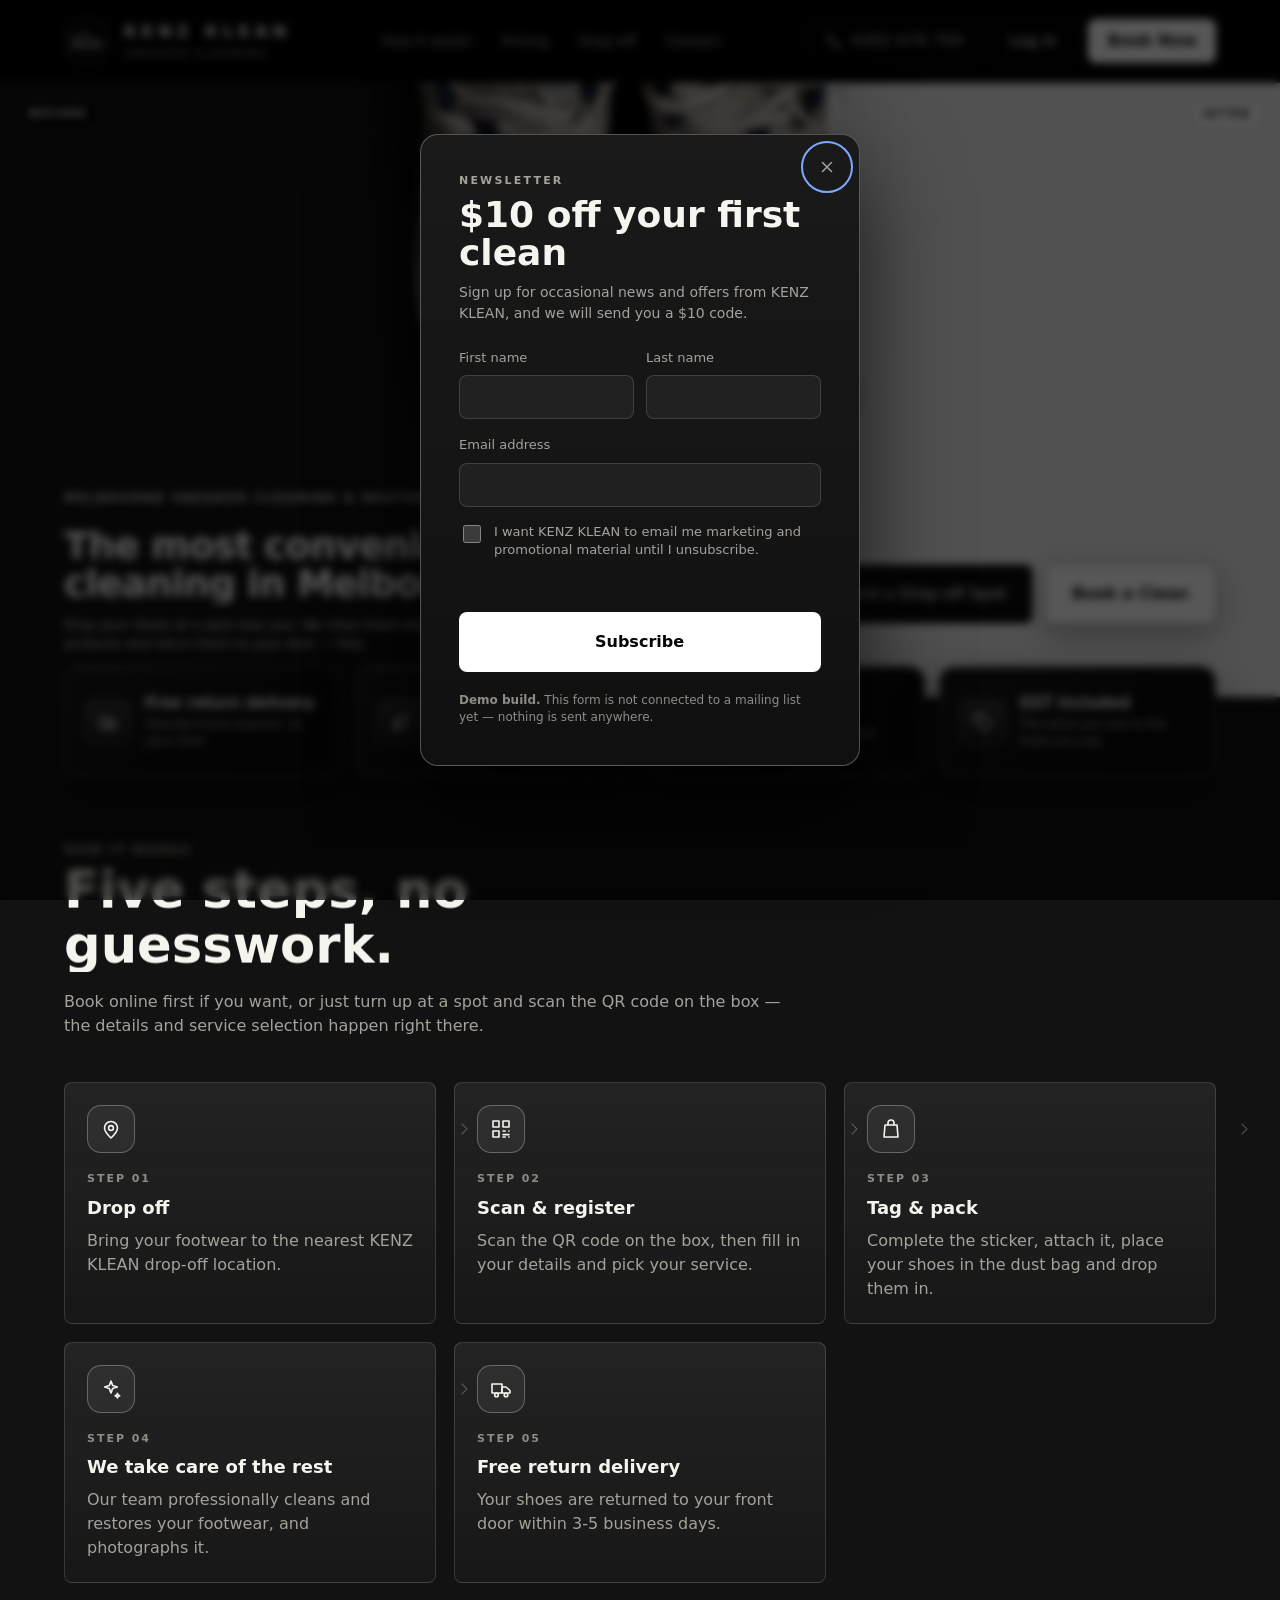
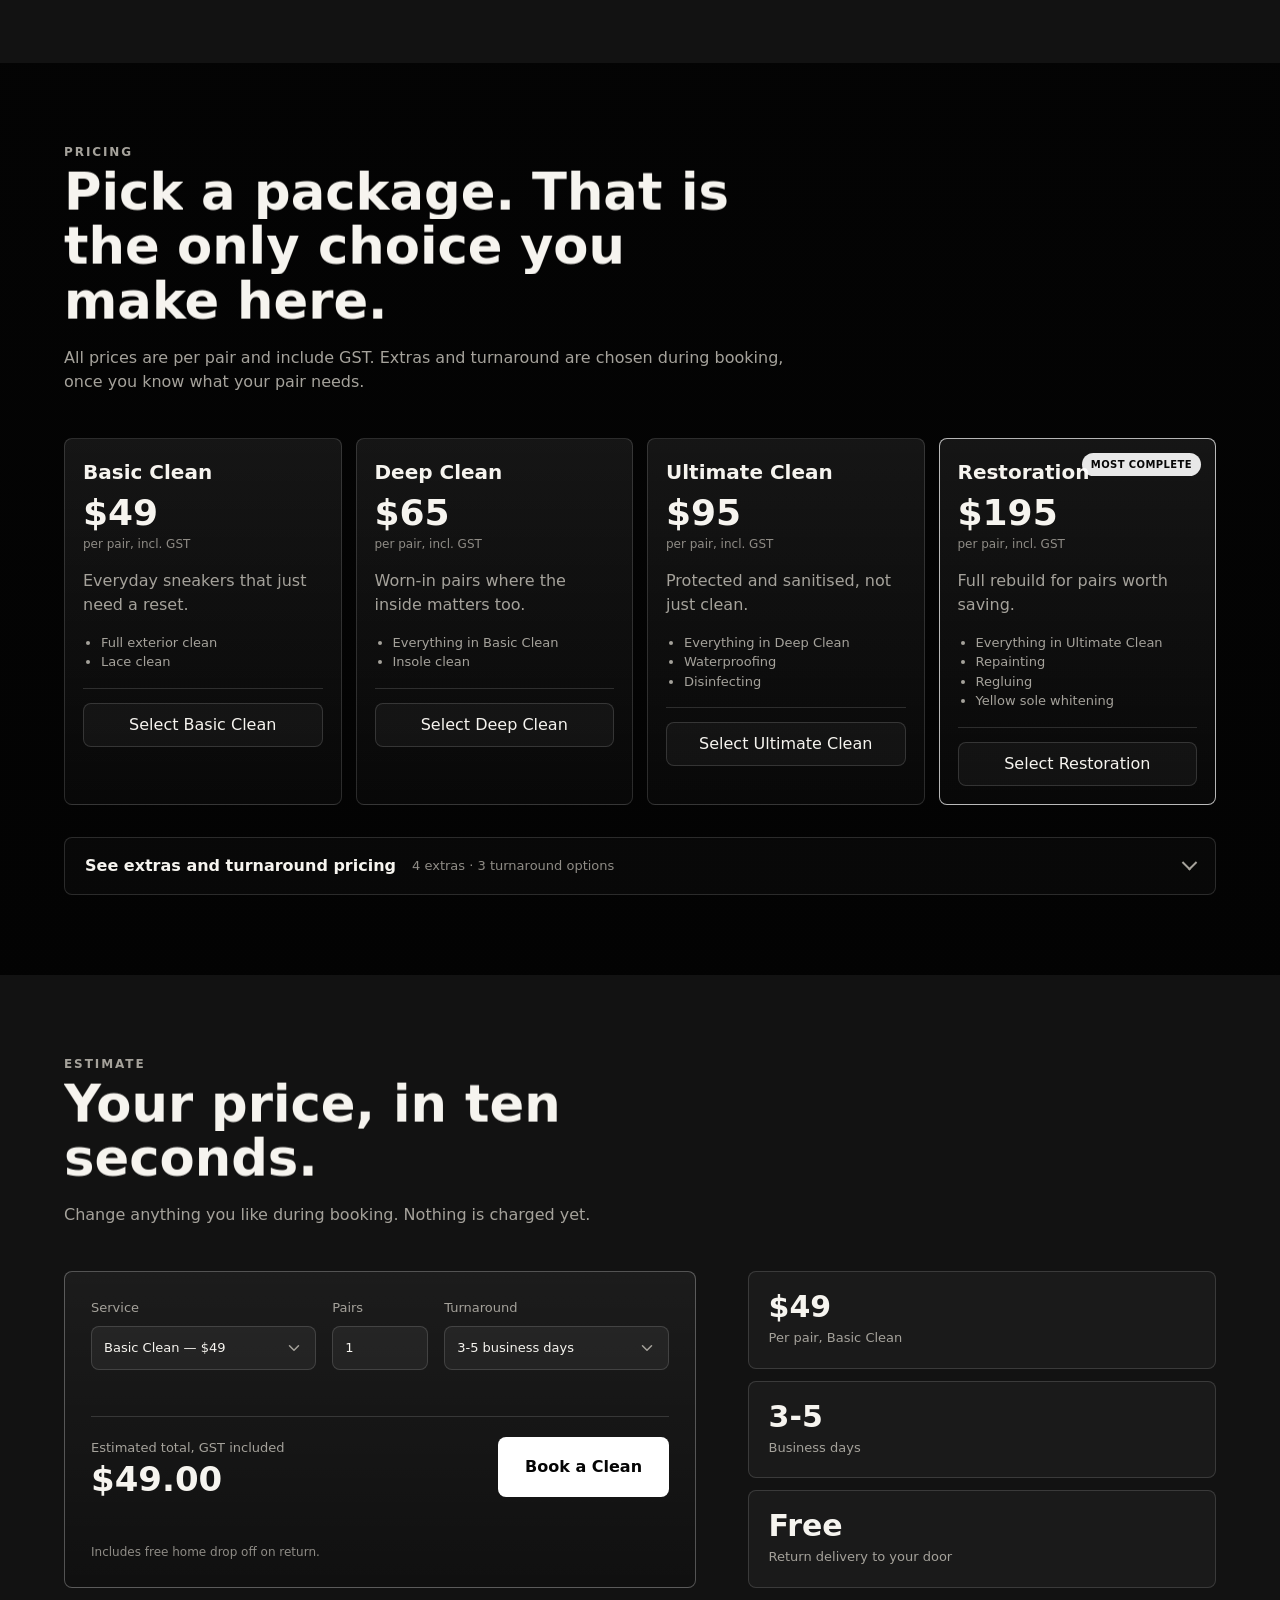
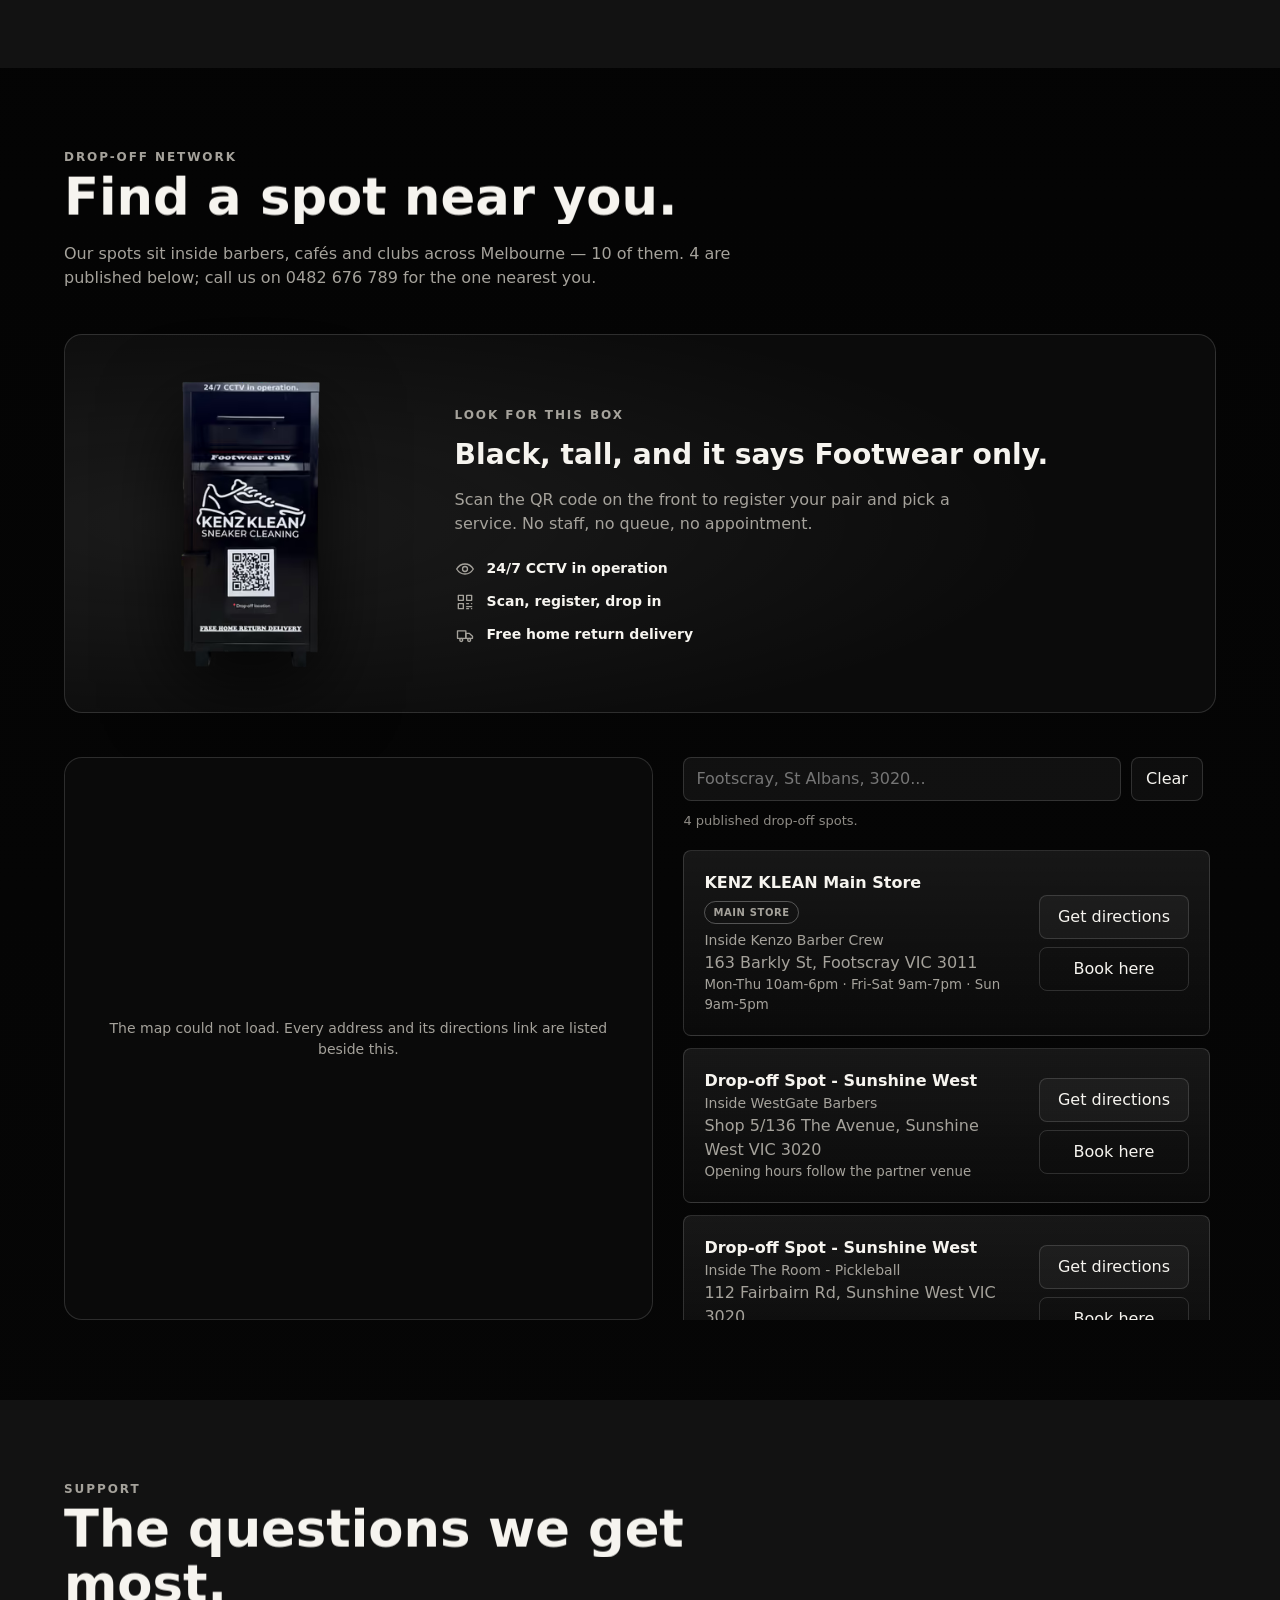
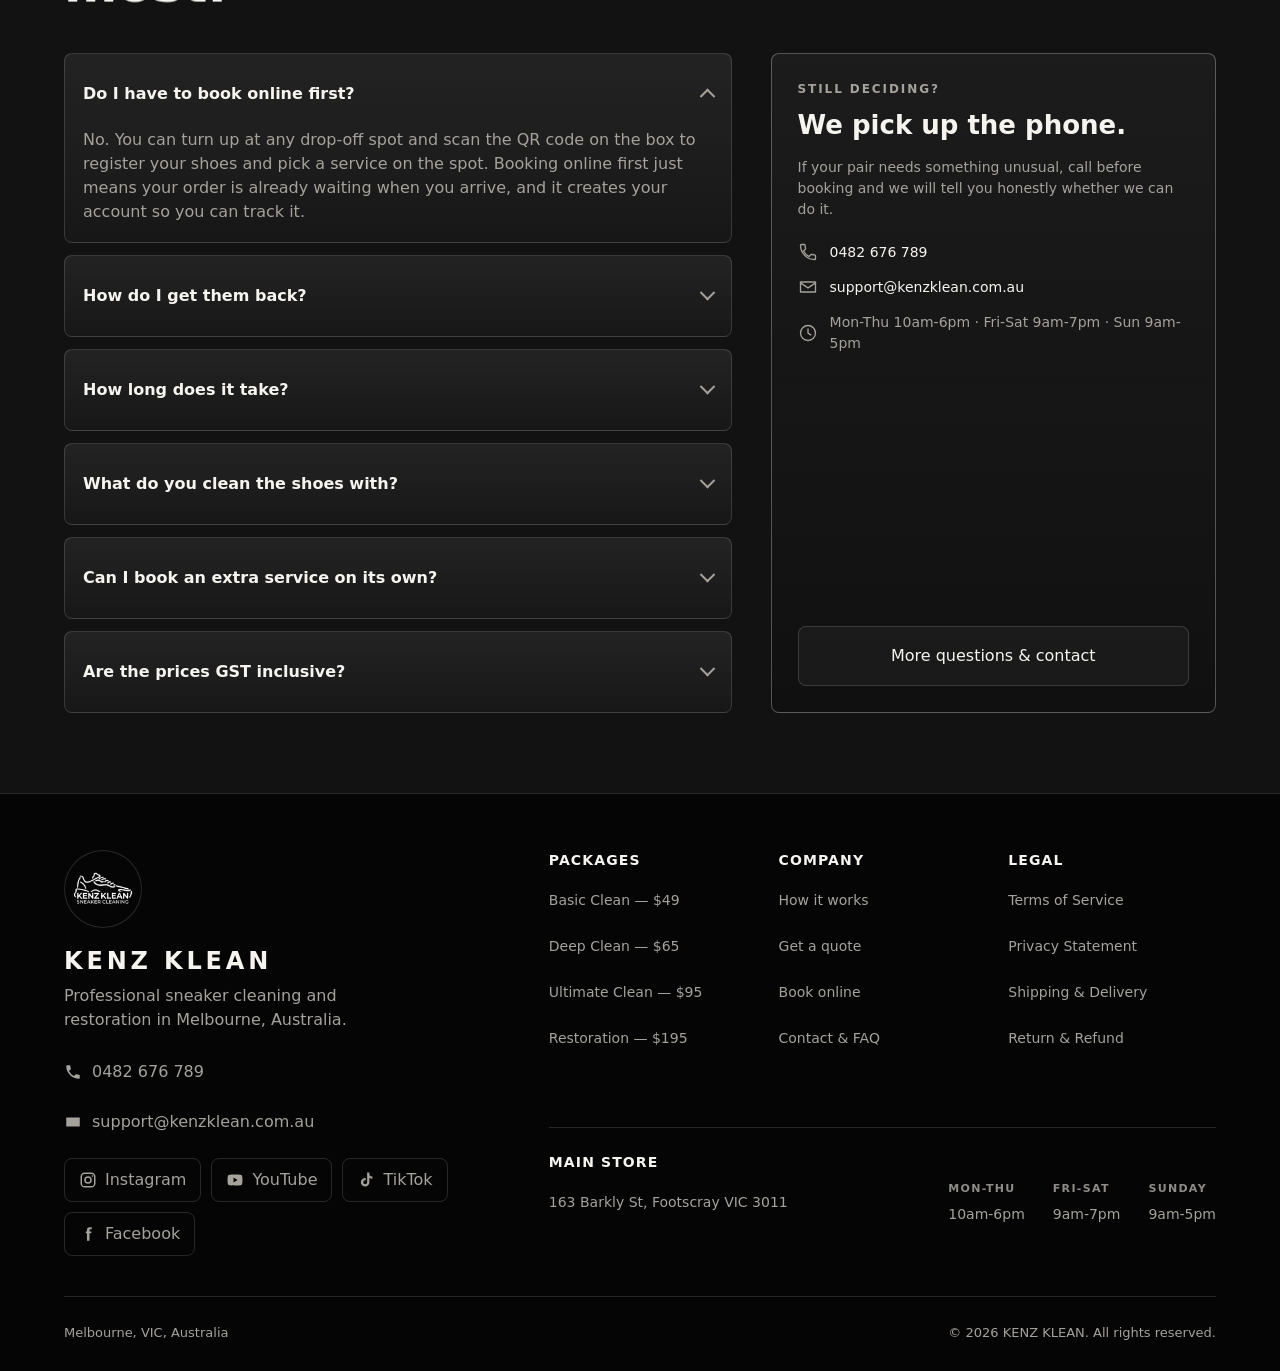
==== index.html @ d3c40bb7 "KENZ KLEAN static site Marketing and booking front end for a Melbourne sneaker cleaning business. No" ====
<!doctype html>
<html lang="en">
  <head>
    <meta charset="UTF-8" />
    <meta name="viewport" content="width=device-width, initial-scale=1.0, viewport-fit=cover" />
    <meta
      name="description"
      content="KENZ KLEAN is a professional sneaker cleaning and restoration service in Melbourne. Drop your shoes at one of our drop-off spots and we return them to your door for free."
    />
    <title>KENZ KLEAN | The Most Convenient Sneaker Cleaning in Melbourne</title>
    <!--
      Both halves of the banner are LCP candidates and must arrive together, or the divider
      would sweep across a blank. Preload repeats the srcset, not a single href: a plain
      href would preload one width while <picture> then picks another, downloading both.
    -->
    <link
      rel="preload"
      as="image"
      type="image/avif"
      imagesrcset="img/before-760.avif 760w, img/before-1100.avif 1100w, img/before-1440.avif 1440w"
      imagesizes="100vw"
      fetchpriority="high"
    />
    <link
      rel="preload"
      as="image"
      type="image/avif"
      imagesrcset="img/after-760.avif 760w, img/after-1100.avif 1100w, img/after-1440.avif 1440w"
      imagesizes="100vw"
      fetchpriority="high"
    />
    <link rel="stylesheet" href="styles.css" />
  </head>
  <body>
    <a class="skip-link" href="#main">Skip to content</a>

    <header class="site-header">
      <a class="brand" href="#main" aria-label="KENZ KLEAN home">
        <span class="brand-logo-wrap">
          <img class="brand-logo" src="img/logo-96.png" alt="" width="34" height="34" />
        </span>
        <span>
          <strong>KENZ KLEAN</strong>
          <small>Sneaker Cleaning</small>
        </span>
      </a>

      <nav class="desktop-nav" aria-label="Primary">
        <a href="#process">How it works</a>
        <a href="#services">Pricing</a>
        <a href="#spots">Drop-off</a>
        <a href="contact.html">Contact</a>
      </nav>

      <div class="header-actions">
        <a class="ghost-button icon-button" href="tel:+61482676789" aria-label="Call KENZ KLEAN on 0482 676 789">
          <svg viewBox="0 0 24 24" aria-hidden="true" focusable="false">
            <path d="M6.6 10.8a15.1 15.1 0 0 0 6.6 6.6l2.2-2.2a1 1 0 0 1 1-.24 11.4 11.4 0 0 0 3.6.58 1 1 0 0 1 1 1V20a1 1 0 0 1-1 1A17 17 0 0 1 3 4a1 1 0 0 1 1-1h3.5a1 1 0 0 1 1 1 11.4 11.4 0 0 0 .58 3.6 1 1 0 0 1-.25 1Z" />
          </svg>
          <span class="phone-label">0482 676 789</span>
        </a>
        <span data-account-slot></span>
        <a class="primary-button" href="booking.html">Book Now</a>
      </div>
    </header>

    <main id="main">
      <!--
        The banner is the before/after itself. Both photographs are the same pair on the same
        marks — one on a black sweep, one on white — so the divider reads as dirt coming off.
        Nothing inside the drag surface is clickable except the handle: the booking form lives
        in the bar underneath, where a pointerdown can never be mistaken for a drag.

        `--pos` is written to this section, not to the <figure>, because the headline is a
        sibling of the banner rather than a child. It has to be: on a phone it drops below the
        photograph, and a child of the figure could not.
      -->
      <section class="hero-section" aria-labelledby="hero-title" data-compare-scope style="--pos: 46%">
        <figure class="compare hero-compare" data-compare data-compare-start="46" data-compare-sweep="22">
          <picture class="compare-layer">
            <source type="image/avif" sizes="100vw" srcset="img/before-760.avif 760w, img/before-1100.avif 1100w, img/before-1440.avif 1440w" />
            <source type="image/webp" sizes="100vw" srcset="img/before-760.webp 760w, img/before-1100.webp 1100w, img/before-1440.webp 1440w" />
            <img src="img/before-1100.webp" alt="A pair of sneakers before cleaning, grey with ground-in dirt" width="1443" height="693" fetchpriority="high" decoding="async" />
          </picture>

          <picture class="compare-layer compare-layer--after">
            <source type="image/avif" sizes="100vw" srcset="img/after-760.avif 760w, img/after-1100.avif 1100w, img/after-1440.avif 1440w" />
            <source type="image/webp" sizes="100vw" srcset="img/after-760.webp 760w, img/after-1100.webp 1100w, img/after-1440.webp 1440w" />
            <img src="img/after-1100.webp" alt="The same pair after a KENZ KLEAN clean, back to white" width="1443" height="693" fetchpriority="high" decoding="async" />
          </picture>

          <span class="compare-label compare-label--before" aria-hidden="true">Before</span>
          <span class="compare-label compare-label--after" aria-hidden="true">After</span>

          <button
            class="compare-handle"
            type="button"
            data-compare-handle
            role="slider"
            aria-label="Reveal the cleaned sneakers"
            aria-valuemin="2"
            aria-valuemax="98"
            aria-valuenow="46"
          >
            <span class="compare-grip" aria-hidden="true">
              <svg viewBox="0 0 24 24" aria-hidden="true" focusable="false">
                <path d="m10 7-4 5 4 5M14 7l4 5-4 5" />
              </svg>
            </span>
          </button>

          <figcaption class="visually-hidden">
            The same pair of sneakers before and after a KENZ KLEAN clean. Drag the divider, or use
            the arrow keys, to compare them.
          </figcaption>
        </figure>

        <!--
          The shoes sit in the top half of both frames, so the copy takes the empty bottom band.
          It is written twice — once light, once dark — and each copy is clipped against the same
          --pos as the photographs, so the colour changes exactly on the divider. Both layers span
          the whole banner: the clip percentages have to resolve against the banner's width, not
          against the width of the text block.

          The dark-side copy carries the real <h1>; the light-side copy is its mute twin.
        -->
        <div class="hero-copy">
          <div class="hero-copy-layer hero-copy-layer--on-dark">
            <p class="eyebrow">Melbourne sneaker cleaning &amp; restoration</p>
            <h1 id="hero-title" data-split>The most convenient sneaker cleaning in Melbourne.</h1>
            <p class="hero-lede">
              Drop your shoes at a spot near you. We clean them with eco-friendly, baby-safe
              products and return them to your door — free.
            </p>
          </div>
          <div class="hero-copy-layer hero-copy-layer--on-light" aria-hidden="true">
            <p class="eyebrow">Melbourne sneaker cleaning &amp; restoration</p>
            <p class="hero-title-echo" data-split>The most convenient sneaker cleaning in Melbourne.</p>
            <p class="hero-lede">
              Drop your shoes at a spot near you. We clean them with eco-friendly, baby-safe
              products and return them to your door — free.
            </p>
          </div>

          <!--
            The buttons are NOT duplicated. Each carries its own fill, so it is legible on the
            black side and on the white side alike — duplicating them would double the tab stops
            and leave keyboard focus on whichever copy the divider had clipped away.
          -->
          <div class="hero-cta">
            <a class="secondary-button large" href="#spots">Find a Drop-off Spot</a>
            <a class="primary-button large" href="booking.html">Book a Clean</a>
          </div>
        </div>
      </section>

      <section id="process" class="content-section process-section" aria-labelledby="process-title">
        <!--
          Straddles the seam: a third of each badge sits over the banner, two thirds over this
          section. Pulled up by exactly a third of its own height, so the overlap holds at any
          width. The hero copy's bottom padding is set clear of it.
        -->
        <ul class="guarantees" data-rail-auto aria-label="Included with every order">
          <li>
            <span class="guarantee-icon">
              <svg class="icon" viewBox="0 0 24 24" aria-hidden="true" focusable="false"><path d="M3 7h10v9H3z" /><path d="M13 10h4l4 3.5V16h-8z" /><circle cx="7.5" cy="18" r="1.8" /><circle cx="17" cy="18" r="1.8" /></svg>
            </span>
            <span class="guarantee-text">
              <strong>Free return delivery</strong>
              <span>Standard and express, to your door</span>
            </span>
          </li>
          <li>
            <span class="guarantee-icon">
              <svg class="icon" viewBox="0 0 24 24" aria-hidden="true" focusable="false"><path d="M5 19c0-8 5-13 14-14 1 9-3 15-11 15H5Z" /><path d="M5 19c2-4 5-6 9-7" /></svg>
            </span>
            <span class="guarantee-text">
              <strong>Eco-friendly, baby-safe</strong>
              <span>Products you would trust at home</span>
            </span>
          </li>
          <li>
            <span class="guarantee-icon">
              <svg class="icon" viewBox="0 0 24 24" aria-hidden="true" focusable="false"><path d="M4 8h3l1.5-2h7L17 8h3v11H4z" /><circle cx="12" cy="13" r="3.4" /></svg>
            </span>
            <span class="guarantee-text">
              <strong>Photographed before &amp; after</strong>
              <span>Every pair documented, nothing lost</span>
            </span>
          </li>
          <li>
            <span class="guarantee-icon">
              <svg class="icon" viewBox="0 0 24 24" aria-hidden="true" focusable="false"><path d="M11 3H5a2 2 0 0 0-2 2v6l9.5 9.5a2 2 0 0 0 2.8 0l5.7-5.7a2 2 0 0 0 0-2.8L11 3Z" /><circle cx="7.6" cy="7.6" r="1.2" /></svg>
            </span>
            <span class="guarantee-text">
              <strong>GST included</strong>
              <span>The total you see is the total you pay</span>
            </span>
          </li>
        </ul>

        <div class="section-heading">
          <span class="panel-label">How it works</span>
          <h2 id="process-title">Five steps, no guesswork.</h2>
          <p>
            Book online first if you want, or just turn up at a spot and scan the QR code on the
            box — the details and service selection happen right there.
          </p>
        </div>
        <ol class="process-grid" data-rail>
          <li data-reveal>
            <span class="step-icon">
              <svg class="icon" viewBox="0 0 24 24" aria-hidden="true" focusable="false">
                <path d="M12 21c4.2-4 6.5-7 6.5-10a6.5 6.5 0 1 0-13 0c0 3 2.3 6 6.5 10Z" />
                <circle cx="12" cy="11" r="2.4" />
              </svg>
            </span>
            <span class="step-num">Step 01</span>
            <strong>Drop off</strong>
            <p>Bring your footwear to the nearest KENZ KLEAN drop-off location.</p>
          </li>
          <li data-reveal>
            <span class="step-icon">
              <svg class="icon" viewBox="0 0 24 24" aria-hidden="true" focusable="false">
                <path d="M4 4h6v6H4zM14 4h6v6h-6zM4 14h6v6H4z" />
                <path d="M14 14h2.2M19.8 14H20M14 17.6h6M14 20h2.2M19.8 20H20" />
              </svg>
            </span>
            <span class="step-num">Step 02</span>
            <strong>Scan &amp; register</strong>
            <p>Scan the QR code on the box, then fill in your details and pick your service.</p>
          </li>
          <li data-reveal>
            <span class="step-icon">
              <svg class="icon" viewBox="0 0 24 24" aria-hidden="true" focusable="false">
                <path d="M6 8h12l1 12H5L6 8Z" />
                <path d="M9 8V6a3 3 0 0 1 6 0v2" />
              </svg>
            </span>
            <span class="step-num">Step 03</span>
            <strong>Tag &amp; pack</strong>
            <p>Complete the sticker, attach it, place your shoes in the dust bag and drop them in.</p>
          </li>
          <li data-reveal>
            <span class="step-icon">
              <svg class="icon" viewBox="0 0 24 24" aria-hidden="true" focusable="false">
                <path d="m12 4 1.7 4.6L18.3 10l-4.6 1.4L12 16l-1.7-4.6L5.7 10l4.6-1.4L12 4Z" />
                <path d="M18.4 16.4 19.1 18l1.6.7-1.6.7-.7 1.6-.7-1.6-1.6-.7 1.6-.7.7-1.6Z" />
              </svg>
            </span>
            <span class="step-num">Step 04</span>
            <strong>We take care of the rest</strong>
            <p>Our team professionally cleans and restores your footwear, and photographs it.</p>
          </li>
          <li data-reveal>
            <span class="step-icon">
              <svg class="icon" viewBox="0 0 24 24" aria-hidden="true" focusable="false">
                <path d="M3 7h10v9H3z" />
                <path d="M13 10h4l4 3.5V16h-8z" />
                <circle cx="7.5" cy="18" r="1.8" />
                <circle cx="17" cy="18" r="1.8" />
              </svg>
            </span>
            <span class="step-num">Step 05</span>
            <strong>Free return delivery</strong>
            <p>Your shoes are returned to your front door within 3-5 business days.</p>
          </li>
        </ol>
      </section>

      <section id="services" class="content-section" aria-labelledby="services-title">
        <div class="section-heading">
          <span class="panel-label">Pricing</span>
          <h2 id="services-title">Pick a package. That is the only choice you make here.</h2>
          <p>
            All prices are per pair and include GST. Extras and turnaround are chosen during
            booking, once you know what your pair needs.
          </p>
        </div>

        <div class="service-grid" data-service-list></div>

        <!--
          Extras and turnaround are configuration, not comparison. They stay one click away so the
          "no mystery pricing" promise holds, without eleven numbers competing on first paint.
          Nothing inside carries data-reveal: a closed <details> has no layout, so an
          IntersectionObserver would never fire and the content would open up invisible.
        -->
        <div data-accordion>
          <details class="pricing-disclosure">
          <summary>
            <span>See extras and turnaround pricing</span>
            <span class="summary-hint">4 extras · 3 turnaround options</span>
          </summary>

          <div class="pricing-detail">
            <div class="pricing-block">
              <h3 id="extras-title">Extra services</h3>
              <p class="fineprint">Per pair. Only apply with a main service.</p>
              <ul class="extras-list" data-extras-list aria-labelledby="extras-title"></ul>
            </div>

            <div class="pricing-block">
              <h3 id="turnaround-title">Turnaround</h3>
              <p class="fineprint">Surcharges are charged per pair.</p>
              <ul class="turnaround-list" data-turnaround-list aria-labelledby="turnaround-title"></ul>
            </div>
            </div>
          </details>
        </div>
      </section>

      <!--
        The conversion beat: how it works, what it costs, why us — and only then, the ask.
        The three figures beside the form are not decoration, they are what the total buys.
      -->
      <section id="quote" class="content-section quote-section" aria-labelledby="quote-title">
        <div class="section-heading">
          <span class="panel-label">Estimate</span>
          <h2 id="quote-title">Your price, in ten seconds.</h2>
          <p>Change anything you like during booking. Nothing is charged yet.</p>
        </div>

        <div class="quote-layout">
          <form class="quick-book" data-quick-book aria-labelledby="quote-title">
            <div class="quick-grid">
              <label id="quick-service-label" for="quick-service">
                Service
                <select id="quick-service" name="service" data-listbox></select>
              </label>
              <label for="quick-pairs">
                Pairs
                <input id="quick-pairs" name="pairs" type="number" min="1" max="20" value="1" inputmode="numeric" />
              </label>
              <label id="quick-turnaround-label" for="quick-turnaround">
                Turnaround
                <select id="quick-turnaround" name="turnaround" data-listbox></select>
              </label>
            </div>

            <div class="quick-foot">
              <p class="quick-total">
                <span>Estimated total, GST included</span>
                <strong data-quick-total>$49.00</strong>
              </p>
              <button class="primary-button large" type="submit">Book a Clean</button>
            </div>
            <small class="quick-note" data-quick-note></small>
          </form>

          <!--
            Not decoration: these three read back the choice made on the left. The 24-hour tier
            really does cancel home delivery, so the third card has to say so.
          -->
          <dl class="quote-stats">
            <div>
              <dt data-stat="price">$49</dt>
              <dd data-stat-note="price">Per pair, Basic Clean</dd>
            </div>
            <div>
              <dt data-stat="turnaround">3-5</dt>
              <dd data-stat-note="turnaround">Business days</dd>
            </div>
            <div>
              <dt data-stat="return">Free</dt>
              <dd data-stat-note="return">Return delivery to your door</dd>
            </div>
          </dl>
        </div>
      </section>

      <section id="spots" class="content-section spots-section" aria-labelledby="spots-title">
        <div class="section-heading">
          <span class="panel-label">Drop-off network</span>
          <h2 id="spots-title">Find a spot near you.</h2>
          <p data-spots-intro></p>
        </div>

        <!--
          The box itself. Every claim beside it is printed on its body, so the photograph is the
          evidence rather than an illustration of it — and that is the QR code step 02 mentions.
        -->
        <div class="box-panel">
          <picture class="box-shot">
            <source type="image/avif" sizes="(max-width: 900px) 55vw, 300px" srcset="img/box-360.avif 360w, img/box-720.avif 720w" />
            <source type="image/webp" sizes="(max-width: 900px) 55vw, 300px" srcset="img/box-360.webp 360w, img/box-720.webp 720w" />
            <img src="img/box-360.webp" alt="A black KENZ KLEAN drop-off box with a QR code on the front" width="800" height="800" loading="lazy" decoding="async" />
          </picture>

          <div class="box-copy">
            <span class="panel-label">Look for this box</span>
            <h3>Black, tall, and it says Footwear only.</h3>
            <p>
              Scan the QR code on the front to register your pair and pick a service. No staff, no
              queue, no appointment.
            </p>
            <ul class="box-facts">
              <li>
                <svg class="icon" viewBox="0 0 24 24" aria-hidden="true" focusable="false">
                  <path d="M2 12s3.6-6 10-6 10 6 10 6-3.6 6-10 6-10-6-10-6Z" />
                  <circle cx="12" cy="12" r="3" />
                </svg>
                <span>24/7 CCTV in operation</span>
              </li>
              <li>
                <svg class="icon" viewBox="0 0 24 24" aria-hidden="true" focusable="false">
                  <path d="M4 4h6v6H4zM14 4h6v6h-6zM4 14h6v6H4z" />
                  <path d="M14 14h2.2M19.8 14H20M14 17.6h6M14 20h2.2M19.8 20H20" />
                </svg>
                <span>Scan, register, drop in</span>
              </li>
              <li>
                <svg class="icon" viewBox="0 0 24 24" aria-hidden="true" focusable="false">
                  <path d="M3 7h10v9H3z" />
                  <path d="M13 10h4l4 3.5V16h-8z" />
                  <circle cx="7.5" cy="18" r="1.8" />
                  <circle cx="17" cy="18" r="1.8" />
                </svg>
                <span>Free home return delivery</span>
              </li>
            </ul>
          </div>
        </div>

        <!--
          Map left, list right. They are one control: a card selects its pin, a pin selects its
          card. The map is lazy — see map.js — and the addresses stay as text so the list works
          on its own if it never loads.
        -->
        <div class="spots-layout">
          <div class="spots-map" data-map>
            <div class="spots-map-canvas" data-map-canvas></div>
            <p class="spots-map-fallback" data-map-fallback hidden>
              The map could not load. Every address and its directions link are listed beside this.
            </p>
          </div>

          <div class="spots-side">
            <div class="search-row">
              <label class="visually-hidden" for="spot-search">Search drop-off spots</label>
              <input id="spot-search" type="search" placeholder="Footscray, St Albans, 3020..." autocomplete="off" />
              <button class="secondary-button" type="button" id="clear-search">Clear</button>
            </div>
            <p class="search-status" role="status" data-spot-status></p>

            <ul class="spot-list" data-spot-list></ul>
          </div>
        </div>
      </section>

      <section class="content-section faq-section" aria-labelledby="faq-title">
        <div class="section-heading">
          <span class="panel-label">Support</span>
          <h2 id="faq-title">The questions we get most.</h2>
        </div>

        <!-- Two columns, stretched: the contact card matches the question list top and bottom. -->
        <div class="faq-layout">
          <div class="faq-grid" data-accordion>
            <details open>
              <summary>Do I have to book online first?</summary>
              <p>
                No. You can turn up at any drop-off spot and scan the QR code on the box to register
                your shoes and pick a service on the spot. Booking online first just means your order
                is already waiting when you arrive, and it creates your account so you can track it.
              </p>
            </details>
            <details>
              <summary>How do I get them back?</summary>
              <p>
                Standard and express orders are returned to your front door for free. The 24-hour
                turnaround is the exception: those must be dropped off and picked up at the main
                store in Footscray.
              </p>
            </details>
            <details>
              <summary>How long does it take?</summary>
              <p>
                Standard turnaround is 3-5 business days. Express is 2-3 business days for $10 per
                pair. A 24-hour return is $20 per pair.
              </p>
            </details>
            <details>
              <summary>What do you clean the shoes with?</summary>
              <p>
                Eco-friendly, baby-safe products. Each material — leather, mesh, suede, nubuck,
                canvas — gets a treatment matched to it.
              </p>
            </details>
            <details>
              <summary>Can I book an extra service on its own?</summary>
              <p>
                No. Sole protection, yellow sole whitening, reglue and full repaint only apply with
                a main cleaning service. Restoration already includes repainting, regluing and
                yellow sole whitening, so you are never charged for them twice.
              </p>
            </details>
            <details>
              <summary>Are the prices GST inclusive?</summary>
              <p>
                Yes. Every price shown includes GST, so the total you see is the total you pay.
                There is no tax added at checkout.
              </p>
            </details>
          </div>

          <aside class="faq-contact" aria-labelledby="faq-contact-title">
            <span class="panel-label">Still deciding?</span>
            <h3 id="faq-contact-title">We pick up the phone.</h3>
            <p>
              If your pair needs something unusual, call before booking and we will tell you
              honestly whether we can do it.
            </p>

            <ul class="faq-contact-list">
              <li>
                <svg class="icon" viewBox="0 0 24 24" aria-hidden="true" focusable="false">
                  <path d="M6.6 10.8a15.1 15.1 0 0 0 6.6 6.6l2.2-2.2a1 1 0 0 1 1-.24 11.4 11.4 0 0 0 3.6.58 1 1 0 0 1 1 1V20a1 1 0 0 1-1 1A17 17 0 0 1 3 4a1 1 0 0 1 1-1h3.5a1 1 0 0 1 1 1 11.4 11.4 0 0 0 .58 3.6 1 1 0 0 1-.25 1Z" />
                </svg>
                <a href="tel:+61482676789">0482 676 789</a>
              </li>
              <li>
                <svg class="icon" viewBox="0 0 24 24" aria-hidden="true" focusable="false">
                  <path d="M3 6h18v12H3z" />
                  <path d="m3 7 9 6 9-6" />
                </svg>
                <a href="mailto:support@kenzklean.com.au">support@kenzklean.com.au</a>
              </li>
              <li>
                <svg class="icon" viewBox="0 0 24 24" aria-hidden="true" focusable="false">
                  <circle cx="12" cy="12" r="9" />
                  <path d="M12 7v5.2l3.4 2" />
                </svg>
                <span>Mon-Thu 10am-6pm · Fri-Sat 9am-7pm · Sun 9am-5pm</span>
              </li>
            </ul>

            <a class="secondary-button large full" href="contact.html">More questions &amp; contact</a>
          </aside>
        </div>
      </section>
    </main>

    <footer class="site-footer">
      <div class="footer-brand">
        <img class="footer-logo" src="img/logo-96.png" alt="" width="78" height="78" loading="lazy" />
        <h2>KENZ KLEAN</h2>
        <p>Professional sneaker cleaning and restoration in Melbourne, Australia.</p>
        <ul class="contact-list">
          <li>
            <svg viewBox="0 0 24 24" aria-hidden="true" focusable="false">
              <path d="M6.6 10.8a15.1 15.1 0 0 0 6.6 6.6l2.2-2.2a1 1 0 0 1 1-.24 11.4 11.4 0 0 0 3.6.58 1 1 0 0 1 1 1V20a1 1 0 0 1-1 1A17 17 0 0 1 3 4a1 1 0 0 1 1-1h3.5a1 1 0 0 1 1 1 11.4 11.4 0 0 0 .58 3.6 1 1 0 0 1-.25 1Z" />
            </svg>
            <a href="tel:+61482676789">0482 676 789</a>
          </li>
          <li>
            <svg viewBox="0 0 24 24" aria-hidden="true" focusable="false">
              <path d="M3 6h18v12H3z" />
              <path d="m3 7 9 6 9-6" />
            </svg>
            <a href="mailto:support@kenzklean.com.au">support@kenzklean.com.au</a>
          </li>
        </ul>
        <div class="social-links">
          <a href="https://instagram.com/kenzklean" target="_blank" rel="noreferrer">
            <svg viewBox="0 0 24 24" aria-hidden="true" focusable="false">
              <path d="M7.5 2h9A5.5 5.5 0 0 1 22 7.5v9A5.5 5.5 0 0 1 16.5 22h-9A5.5 5.5 0 0 1 2 16.5v-9A5.5 5.5 0 0 1 7.5 2Zm0 2A3.5 3.5 0 0 0 4 7.5v9A3.5 3.5 0 0 0 7.5 20h9a3.5 3.5 0 0 0 3.5-3.5v-9A3.5 3.5 0 0 0 16.5 4ZM12 7a5 5 0 1 1 0 10 5 5 0 0 1 0-10Zm0 2a3 3 0 1 0 0 6 3 3 0 0 0 0-6Zm5.8-3.3a1.1 1.1 0 1 1 0 2.2 1.1 1.1 0 0 1 0-2.2Z" />
            </svg>
            Instagram
          </a>
          <a href="https://youtube.com/@kenzklean" target="_blank" rel="noreferrer">
            <svg viewBox="0 0 24 24" aria-hidden="true" focusable="false">
              <path d="M22 12s0-3.5-.45-5.16a2.6 2.6 0 0 0-1.83-1.84C18.06 4.5 12 4.5 12 4.5s-6.06 0-7.72.5A2.6 2.6 0 0 0 2.45 6.84C2 8.5 2 12 2 12s0 3.5.45 5.16a2.6 2.6 0 0 0 1.83 1.84c1.66.5 7.72.5 7.72.5s6.06 0 7.72-.5a2.6 2.6 0 0 0 1.83-1.84C22 15.5 22 12 22 12ZM10 15.2V8.8l5.4 3.2Z" />
            </svg>
            YouTube
          </a>
          <a href="https://tiktok.com/@kenzklean" target="_blank" rel="noreferrer">
            <svg viewBox="0 0 24 24" aria-hidden="true" focusable="false">
              <path d="M16.5 2h-3v13a2.6 2.6 0 1 1-2.6-2.6c.24 0 .47.03.7.1V9.4a5.7 5.7 0 1 0 4.9 5.63V8.9a6.4 6.4 0 0 0 4 1.37V7.2a3.6 3.6 0 0 1-4-3.6V2Z" />
            </svg>
            TikTok
          </a>
          <a href="https://facebook.com/kenzklean" target="_blank" rel="noreferrer">
            <svg viewBox="0 0 24 24" aria-hidden="true" focusable="false">
              <path d="M14 8.5V7c0-.8.2-1.2 1.3-1.2H17V3h-2.6C11.6 3 10.6 4.4 10.6 7v1.5H9V11h1.6v10H14V11h2.3l.3-2.5Z" />
            </svg>
            Facebook
          </a>
        </div>
      </div>

      <div class="footer-columns">
        <div>
          <h3>Packages</h3>
          <a href="#services">Basic Clean — $49</a>
          <a href="#services">Deep Clean — $65</a>
          <a href="#services">Ultimate Clean — $95</a>
          <a href="#services">Restoration — $195</a>
        </div>
        <div>
          <h3>Company</h3>
          <a href="#process">How it works</a>
          <a href="#quote">Get a quote</a>
          <a href="booking.html">Book online</a>
          <a href="contact.html">Contact &amp; FAQ</a>
        </div>
        <div>
          <h3>Legal</h3>
          <a href="#">Terms of Service</a>
          <a href="#">Privacy Statement</a>
          <a href="#">Shipping &amp; Delivery</a>
          <a href="#">Return &amp; Refund</a>
        </div>

        <div class="footer-store">
          <div>
            <h3>Main store</h3>
            <a href="https://www.google.com/maps/search/?api=1&amp;query=163%20Barkly%20St%2C%20Footscray%20VIC%203011" target="_blank" rel="noreferrer">163 Barkly St, Footscray VIC 3011</a>
          </div>
          <dl class="footer-hours">
            <div><dt>Mon-Thu</dt><dd>10am-6pm</dd></div>
            <div><dt>Fri-Sat</dt><dd>9am-7pm</dd></div>
            <div><dt>Sunday</dt><dd>9am-5pm</dd></div>
          </dl>
        </div>
      </div>

      <div class="footer-bottom">
        <span>Melbourne, VIC, Australia</span>
        <span>&copy; 2026 KENZ KLEAN. All rights reserved.</span>
      </div>
    </footer>

    <nav class="mobile-nav" aria-label="Mobile">
      <a href="#main" aria-current="page">Home</a>
      <a href="#services">Pricing</a>
      <a href="booking.html">Book</a>
      <a href="#spots">Drop-off</a>
      <a href="tracking.html">Account</a>
    </nav>
    <script src="data.js"></script>
    <script src="auth.js"></script>
    <script src="chrome.js"></script>
    <script src="script.js"></script>
    <script src="rail.js"></script>
    <script src="map.js"></script>
    <script src="compare.js"></script>
    <script src="vendor/gsap.min.js"></script>
    <script src="vendor/ScrollTrigger.min.js"></script>
    <script src="anim.js"></script>
    <script src="disclosure.js"></script>
    <script src="select.js"></script>
    <script src="buttons.js"></script>

    <!--
      The $10-off popup. See promo.js: it is deliberately late, one-shot, and NOT yet connected
      to a mailing list. The consent checkbox ships unchecked because the Spam Act 2003 requires
      consent to be given rather than assumed.
    -->
    <dialog class="promo" data-promo aria-labelledby="promo-title">
      <button class="promo-close" type="button" data-promo-close aria-label="Close">
        <svg viewBox="0 0 24 24" aria-hidden="true" focusable="false">
          <path d="m6 6 12 12M18 6 6 18" />
        </svg>
      </button>

      <div data-promo-form-view>
        <p class="promo-eyebrow">Newsletter</p>
        <h2 id="promo-title">$10 off your first clean</h2>
        <p class="promo-lede">
          Sign up for occasional news and offers from KENZ KLEAN, and we will send you a $10 code.
        </p>

        <form class="promo-form" data-promo-form novalidate>
          <div class="promo-names">
            <label for="promo-first">
              First name
              <input id="promo-first" name="firstName" type="text" autocomplete="given-name" />
            </label>
            <label for="promo-last">
              Last name
              <input id="promo-last" name="lastName" type="text" autocomplete="family-name" />
            </label>
          </div>

          <label for="promo-email">
            Email address
            <input id="promo-email" name="email" type="email" autocomplete="email" required />
          </label>

          <label class="promo-consent" for="promo-consent">
            <input id="promo-consent" name="consent" type="checkbox" />
            <span>I want KENZ KLEAN to email me marketing and promotional material until I unsubscribe.</span>
          </label>

          <p class="lookup-error" role="alert" data-promo-error></p>

          <button class="primary-button large full" type="submit">Subscribe</button>
        </form>

        <p class="promo-note">
          <strong>Demo build.</strong> This form is not connected to a mailing list yet — nothing
          is sent anywhere.
        </p>
      </div>

      <div class="promo-done" data-promo-done hidden>
        <span class="promo-tick" aria-hidden="true">
          <svg viewBox="0 0 24 24" focusable="false">
            <path d="m5 12.5 4.5 4.5L19 7" />
          </svg>
        </span>
        <h2>You are on the list.</h2>
        <p>Your $10 code is on its way. It applies to your first clean, on any package.</p>
        <button class="secondary-button large full" type="button" data-promo-done-close>Close</button>
      </div>
    </dialog>

    <script src="promo.js"></script>
  </body>
</html>
---- styles.css ----
:root {
  --bg: #030303;
  --panel: #111111;
  --panel-2: #171717;
  --line: rgba(255, 255, 255, 0.14);
  --line-strong: rgba(255, 255, 255, 0.28);
  /* Alternating content bands. Solid, not an alpha tint: a few percent of white over
     near-black moves the value by ~7/255 and reads as no change at all. */
  --band: #121212;
  --text: #f6f4ef;
  --muted: #a5a29b;
  /* Kept above 4.5:1 against --bg so fine print stays legible. */
  --fineprint: #8f8c86;
  --white: #ffffff;
  --green: #7ee0a1;
  --amber: #d8b66a;
  --red: #f08a8a;
  --focus: #7ea8ff;
  --shadow: 0 24px 80px rgba(0, 0, 0, 0.48);
  --radius: 8px;
  --tap: 44px;
  color-scheme: dark;
}

* {
  box-sizing: border-box;
}

/**
 * `scroll-behavior: smooth` on the scroller fights ScrollTrigger, which sets scroll position
 * directly when it refreshes. Anchor links get their smoothing from a click handler instead.
 */

body {
  margin: 0;
  background:
    radial-gradient(circle at 76% 10%, rgba(255, 255, 255, 0.08), transparent 26rem),
    linear-gradient(180deg, #050505 0%, #030303 44%, #080808 100%);
  color: var(--text);
  font-family: Inter, ui-sans-serif, system-ui, -apple-system, BlinkMacSystemFont, "Segoe UI", sans-serif;
  line-height: 1.5;
}

a {
  color: inherit;
  text-decoration: none;
}

button,
input,
select,
textarea {
  font: inherit;
}

button {
  cursor: pointer;
}

svg {
  width: 18px;
  height: 18px;
  fill: currentColor;
  flex: none;
}

/* One family, one stroke width, so the icon set reads as a set. */
.icon {
  width: 24px;
  height: 24px;
  fill: none;
  stroke: currentColor;
  stroke-width: 1.6;
  stroke-linecap: round;
  stroke-linejoin: round;
}

/* Every interactive element gets a visible ring; nothing removes the outline. */
:focus-visible {
  outline: 2px solid var(--focus);
  outline-offset: 2px;
  border-radius: 4px;
}

.skip-link {
  position: absolute;
  left: 12px;
  top: -60px;
  z-index: 60;
  padding: 12px 18px;
  border-radius: var(--radius);
  background: var(--white);
  color: #050505;
  font-weight: 700;
  transition: top 140ms ease;
}

.skip-link:focus {
  top: 12px;
}

.visually-hidden {
  position: absolute;
  width: 1px;
  height: 1px;
  margin: -1px;
  padding: 0;
  overflow: hidden;
  clip-path: inset(50%);
  white-space: nowrap;
}

/* The header is sticky and 83px tall, so an anchor target would otherwise land underneath it. */
[id] {
  scroll-margin-top: 100px;
}

h1,
h2,
h3,
h4,
p {
  margin-top: 0;
}

h1 {
  margin-bottom: 22px;
  font-size: clamp(40px, 6.4vw, 78px);
  line-height: 1;
  max-width: 860px;
}

h2 {
  margin-bottom: 14px;
  font-size: clamp(30px, 4vw, 52px);
  line-height: 1.06;
}

h3 {
  margin-bottom: 0;
  font-size: 20px;
}

.eyebrow,
.panel-label {
  color: var(--muted);
  font-size: 12px;
  font-weight: 700;
  letter-spacing: 0.16em;
  text-transform: uppercase;
}

.fineprint {
  color: var(--fineprint);
  font-size: 13px;
}

.fineprint a {
  color: var(--text);
  text-decoration: underline;
}

/* ---------------- Header ---------------- */

.site-header {
  position: sticky;
  top: 0;
  z-index: 20;
  display: flex;
  align-items: center;
  justify-content: space-between;
  gap: 24px;
  padding: 18px clamp(20px, 5vw, 64px);
  padding-top: max(18px, env(safe-area-inset-top));
  background: rgba(3, 3, 3, 0.82);
  border-bottom: 1px solid var(--line);
  backdrop-filter: blur(18px);
  transition: background 220ms ease, border-color 220ms ease;
}

/* Once the page scrolls off the banner the header needs to hold its own against the content. */
.site-header.scrolled {
  background: rgba(3, 3, 3, 0.95);
  border-bottom-color: var(--line-strong);
}

.brand {
  display: inline-flex;
  align-items: center;
  gap: 14px;
  min-height: var(--tap);
  min-width: 200px;
}

.brand-logo-wrap {
  display: grid;
  width: 46px;
  height: 46px;
  place-items: center;
  border: 1px solid var(--line-strong);
  border-radius: 50%;
  background: #050505;
  overflow: hidden;
}

.brand-logo {
  width: 34px;
  height: 34px;
  object-fit: contain;
}

.brand strong {
  display: block;
  letter-spacing: 0.34em;
  font-size: 16px;
}

.brand small {
  display: block;
  margin-top: 2px;
  color: var(--muted);
  font-size: 11px;
  letter-spacing: 0.18em;
  text-transform: uppercase;
}

.desktop-nav {
  display: flex;
  align-items: center;
  gap: 22px;
  color: var(--muted);
  font-size: 14px;
}

.desktop-nav a {
  display: inline-flex;
  align-items: center;
  justify-content: center;
  min-width: var(--tap);
  min-height: var(--tap);
  padding: 0 4px;
}

.desktop-nav a {
  position: relative;
  transition: color 260ms ease;
}

.desktop-nav a::after {
  left: 4px;
  right: 4px;
  bottom: 8px;
  background: var(--white);
}

.desktop-nav a:hover,
.desktop-nav a:focus-visible,
.desktop-nav a[aria-current="page"] {
  color: var(--white);
}

/* The current page keeps its underline open instead of waiting for a hover. */
.desktop-nav a[aria-current="page"]::after {
  transform: scaleX(1);
  opacity: 1;
}

.desktop-nav a:hover::after,
.desktop-nav a:focus-visible::after {
  transform: scaleX(1);
  opacity: 1;
}

.header-actions {
  display: flex;
  align-items: center;
  gap: 12px;
}

/* ---------------- Buttons ---------------- */

.primary-button,
.secondary-button,
.ghost-button {
  display: inline-flex;
  min-height: var(--tap);
  align-items: center;
  justify-content: center;
  gap: 8px;
  border-radius: var(--radius);
  padding: 0 18px;
  border: 1px solid transparent;
  /* "Book Now" was breaking onto two lines inside the cramped mobile header. */
  white-space: nowrap;
  transition: transform 160ms ease, border-color 160ms ease, background 160ms ease, opacity 160ms ease;
}

.primary-button {
  background: var(--white);
  color: #050505;
  font-weight: 700;
}

.secondary-button,
.ghost-button {
  background: rgba(255, 255, 255, 0.04);
  color: var(--text);
  border-color: var(--line);
}

.ghost-button {
  background: transparent;
}

.ghost-button:hover {
  transform: translateY(-1px);
  border-color: var(--line-strong);
}

/* ---------------- Button hover choreography ---------------- */

/**
 * The second copy of every label is a `::after` fed by `data-label` — see buttons.js. Pseudo
 * content never enters `textContent` or the accessibility tree, so the label is announced once.
 * Without the script the buttons are plain text and every rule below simply has no target.
 */
/**
 * The face stretches to the button's full height on purpose. Left at its line height it sat in
 * the middle of a 52px button, so the twin parked at `top: 100%` landed *inside* the box and a
 * sliver of the second label showed through before anyone hovered.
 */
.map-pin,
.maplibregl-ctrl button {
  overflow: visible;
  background-image: none;
}

.btn-face {
  position: relative;
  align-self: stretch;
  display: grid;
  place-items: center;
  transition: transform 420ms cubic-bezier(0.22, 0.7, 0.24, 1);
}

/**
 * The label is a <span>, so any `.some-block span { ... }` rule outbids `.btn-face` on
 * specificity and repaints it. `.mobile-bar span` turned the Continue button's label into 12px
 * muted grey; `.map-popup span` did the same in the map popup. Two classes, so this wins.
 */
.primary-button .btn-face,
.secondary-button .btn-face,
.ghost-button .btn-face {
  display: grid;
  place-items: center;
  color: inherit;
  font: inherit;
  letter-spacing: inherit;
}

.btn-face::after {
  content: attr(data-label);
  position: absolute;
  left: 0;
  right: 0;
  height: 100%;
  display: grid;
  place-items: center;
  white-space: nowrap;
}

/**
 * Outlined buttons: white sweeps up from the bottom edge while the label rides out of the top
 * and its dark twin arrives from below. One transform on `.btn-face` moves both copies.
 */
.secondary-button,
.ghost-button {
  overflow: hidden;
  /* The fill interpolates black to white. Only the label moves; a swept edge fought it. */
  transition: background-color 420ms ease, border-color 300ms ease, color 300ms ease,
    opacity 160ms ease;
}

.secondary-button .btn-face::after,
.ghost-button .btn-face::after {
  top: 100%;
  color: #050505;
}

.secondary-button:hover,
.secondary-button:focus-visible,
.ghost-button:hover,
.ghost-button:focus-visible {
  /* A white border on a white fill leaves the button floating. It follows the text instead. */
  border-color: #050505;
  background-color: var(--white);
  transform: none;
}

.secondary-button:hover .btn-face,
.secondary-button:focus-visible .btn-face,
.ghost-button:hover .btn-face,
.ghost-button:focus-visible .btn-face {
  transform: translateY(-100%);
}

/**
 * Filled buttons flip on a horizontal axis, like a coin. `::after` is the back face, pre-rotated
 * so it lands upright; `backface-visibility` hides whichever side is turned away.
 */
.primary-button {
  position: relative;
  perspective: 460px;
}

/**
 * The underline starts as a 6% sliver at the centre and opens outward to both edges. scaleX on
 * a full-width bar, not an animated `width`, so it never triggers layout.
 */
.primary-button::after,
.desktop-nav a::after {
  content: "";
  position: absolute;
  height: 2px;
  border-radius: 2px;
  transform: scaleX(0.06);
  transform-origin: center;
  transition: transform 420ms cubic-bezier(0.22, 0.7, 0.24, 1), opacity 200ms ease;
  opacity: 0;
}

.primary-button::after {
  left: 18px;
  right: 18px;
  bottom: 10px;
  background: #050505;
}

/* The underline hangs a fixed distance off the bottom, but the label is centred: a taller button
   pushes the label up and away from it. Move it down by half the height gained. */
.primary-button.large::after {
  left: 24px;
  right: 24px;
  bottom: 17px;
}

.primary-button:hover::after,
.primary-button:focus-visible::after {
  transform: scaleX(1);
  opacity: 1;
}

.primary-button .btn-face {
  transform-style: preserve-3d;
  backface-visibility: hidden;
  transition: transform 520ms cubic-bezier(0.3, 0.8, 0.25, 1);
}

.primary-button .btn-face::after {
  top: 0;
  transform: rotateX(180deg);
  backface-visibility: hidden;
}

.primary-button:hover .btn-face,
.primary-button:focus-visible .btn-face {
  transform: rotateX(-180deg);
}

.primary-button:hover,
.primary-button:focus-visible {
  border-color: rgba(0, 0, 0, 0.55);
}

.primary-button:active,
.secondary-button:active,
.ghost-button:active {
  /* Opacity, not layout, so pressing never shifts surrounding content. */
  transform: none;
  opacity: 0.82;
}

button:disabled,
.primary-button:disabled,
.secondary-button:disabled {
  opacity: 0.38;
  cursor: not-allowed;
  transform: none;
}

.icon-button {
  flex: none;
  padding: 0 14px;
  color: var(--muted);
}

/**
 * It shares .ghost-button's hover, which fills the button white — but it holds an <svg>, so
 * buttons.js skips it and it has no .btn-face twin to flip to black. Painting it white on hover
 * made the phone number vanish into the fill.
 */
.icon-button:hover,
.icon-button:focus-visible {
  color: #050505;
}

.large {
  min-height: 60px;
  padding: 0 26px;
}

.full {
  width: 100%;
}

/* ---------------- Hero ---------------- */

/**
 * The banner and the copy share one grid cell, so the copy floats over the photographs.
 * Below 1100px they become two stacked rows instead: text on a solid surface, where a divider
 * running through a whole paragraph would only make it hard to read.
 *
 * The explicit `1fr` column is load-bearing. Without it the implicit column is `auto`, sized to
 * the banner's max-content width — and once `max-height` caps the banner, `aspect-ratio` makes
 * that max-content width `height x 2.082`. On a 1600x620 window the hero silently shrank to
 * 1033px wide and the copy landed on the shoes.
 */
.hero-section {
  display: grid;
  grid-template-columns: minmax(0, 1fr);
  grid-template-rows: auto auto;
}

/**
 * `width: 100%` is not redundant. For a grid item that carries an `aspect-ratio`, `justify-self:
 * normal` resolves to `start`, not `stretch` — the box shrinks to the width its ratio implies
 * from the capped height. On a 1600x620 window that left the banner 1033px wide.
 */
.hero-compare {
  grid-area: 1 / 1;
  width: 100%;
  aspect-ratio: 1443 / 693;
  max-height: 80vh;
  min-height: 460px;
  margin: 0;
  border: 0;
  border-bottom: 1px solid var(--line);
}

/**
 * The pair is centred horizontally, so the divider cuts through the shoes themselves.
 *
 * Anchored to the bottom, not the centre. When `max-height` shortens the banner, `cover` has to
 * crop somewhere: centred it eats the empty band under the shoes from both ends, and the copy
 * climbs onto the toes. Anchored to the bottom it takes the whole crop off the top, where there
 * is nothing but laces, and the band stays a constant 39% of the photo's own height.
 */
.hero-compare .compare-layer img {
  object-position: center bottom;
}

.hero-copy {
  grid-area: 1 / 1;
  position: relative;
  z-index: 1;
  /* The banner underneath is a drag surface. Only the buttons opt back in. */
  pointer-events: none;
  /**
   * A size container, so the copy can be scaled by the banner's own height in `cqh`.
   * Viewport units are the wrong ruler here: the banner is `min(width / 2.082, 80vh)`, so a
   * short wide window shrinks the empty band under the shoes while `vh` says nothing changed.
   * Reset to `normal` on mobile, where this box sizes itself from its content.
   */
  container-type: size;
}

/**
 * Both layers span the whole banner, deliberately: `inset(0 calc(100% - var(--pos)) 0 0)`
 * resolves its percentages against the element's own box, so a narrower text block would clip
 * at the wrong place. Flexbox parks the content in the empty bottom band.
 */
.hero-copy-layer {
  position: absolute;
  inset: 0;
  display: flex;
  flex-direction: column;
  justify-content: flex-end;
  align-items: flex-start;
  padding: 0 clamp(20px, 5vw, 64px) clamp(44px, 6.5cqh, 76px);
}

/* Light copy shows only over the dark "before" side; dark copy only over the white "after". */
.hero-copy-layer--on-dark {
  color: var(--white);
  clip-path: inset(0 calc(100% - var(--pos)) 0 0);
}

.hero-copy-layer--on-light {
  color: #0a0a0a;
  clip-path: inset(0 0 0 var(--pos));
}

/* The "before" backdrop is rgb(40,38,36), not near-black — --muted would fall to 3.3:1 on it. */
.hero-copy-layer--on-dark .eyebrow {
  color: #d6d3ce;
}

.hero-copy-layer--on-dark .hero-lede {
  color: #e4e1dc;
}

.hero-copy-layer--on-light .eyebrow,
.hero-copy-layer--on-light .hero-lede {
  color: #3a3a3a;
}

/**
 * The light-side twin is a <p> so the document has exactly one <h1>. It must look identical.
 *
 * The type is sized by `min(vw, vh)`, not by width alone. The copy lives in the empty band
 * below the shoes — roughly the bottom 39% of the frame — and a short, wide window shrinks that
 * band while a width-only clamp keeps the headline tall enough to climb onto the toes.
 * 24ch keeps it to two lines, which is what actually makes it fit.
 */
.hero-title-echo,
.hero-copy h1 {
  max-width: min(24ch, calc(100% - 400px));
  margin: 8px 0 12px;
  font-size: clamp(24px, min(2.9cqw, 6.2cqh), 44px);
  font-weight: 800;
  line-height: 1.02;
  letter-spacing: -0.02em;
}

/* 46ch pushed this to three lines on a 960px banner and the copy climbed onto the toes.
   68ch keeps it to two at every width the overlay layout is used at. */
.hero-lede {
  max-width: min(68ch, calc(100% - 400px));
  margin: 0;
  font-size: clamp(13px, min(1cqw, 2.1cqh), 16px);
}

/**
 * Bottom-right of the banner, on the copy's baseline. The buttons are not duplicated and not
 * clipped — duplicating them would double the tab stops and strand keyboard focus on whichever
 * copy the divider had clipped away.
 *
 * They sit on a dark plate instead. Buttons that carry their own fill invert their hierarchy as
 * the divider passes: a white primary dominates the black side and recedes on the white one,
 * while an outlined secondary does the reverse. One background, one ranking.
 */
.hero-cta {
  position: absolute;
  right: clamp(20px, 5vw, 64px);
  /* The guarantees strip hangs 32px up into the banner. Sat any lower the buttons crowd it, so
     they clear their own height again — the offset is tracked to the button, not to the banner. */
  bottom: clamp(74px, 10cqh, 108px);
  z-index: 2;
  display: flex;
  gap: 12px;
  pointer-events: auto;
}

/* No plate behind them, so each needs a fill of its own: the divider sweeps a white background
   under them and a `rgba(255,255,255,0.04)` outline button would vanish into it. */
.hero-cta .secondary-button {
  background-color: #0d0d0d;
  border-color: rgba(255, 255, 255, 0.45);
  color: var(--white);
}

/* Same specificity as `.secondary-button:hover`, but later in the file — so the rule above was
   winning on hover too, and the fill never crossfaded. */
.hero-cta .secondary-button:hover,
.hero-cta .secondary-button:focus-visible {
  background-color: var(--white);
  border-color: #050505;
}

.hero-cta .primary-button {
  border-color: rgba(0, 0, 0, 0.32);
  box-shadow: 0 10px 30px rgba(0, 0, 0, 0.3);
}

/* The pills move to the top corners, which the centred shoes leave empty. */
.hero-compare .compare-label {
  top: 16px;
  bottom: auto;
}

/* ---------------- Quote section ---------------- */

.quote-layout {
  display: grid;
  grid-template-columns: minmax(0, 1.35fr) minmax(280px, 1fr);
  gap: clamp(24px, 4vw, 56px);
  /* stretch, not start: whichever column is taller pulls the other down to meet it. */
  align-items: stretch;
}

.quick-book {
  display: grid;
  align-content: space-between;
  gap: 22px;
  padding: 26px;
  border: 1px solid var(--line-strong);
  border-radius: var(--radius);
  background: linear-gradient(180deg, rgba(255, 255, 255, 0.07), rgba(255, 255, 255, 0.02)), #0b0b0b;
}

/* In the old hero bar these fields got 122px each and clipped their own option text. */
.quick-grid {
  display: grid;
  grid-template-columns: minmax(180px, 1.4fr) 96px minmax(180px, 1.4fr);
  gap: 16px;
  align-items: end;
}

/* A grid item's automatic minimum is its min-content, and a <select>'s min-content is its widest
   option. Left alone, "Basic Clean — $49" pushed the whole quote panel 15px past a 320px screen. */
.quote-layout > *,
.quick-grid > label,
.quick-grid select,
.quick-grid input {
  min-width: 0;
}

.quick-foot {
  display: flex;
  align-items: center;
  justify-content: space-between;
  gap: 20px;
  flex-wrap: wrap;
  padding-top: 20px;
  border-top: 1px solid var(--line);
}

.quick-total {
  display: grid;
  gap: 4px;
  margin: 0;
  color: var(--muted);
  font-size: 13px;
}

.quick-total strong {
  color: var(--text);
  font-variant-numeric: tabular-nums;
  font-size: 34px;
  font-weight: 800;
  line-height: 1;
}

.quick-note {
  margin: 0;
  color: var(--fineprint);
  font-size: 12px;
}

/* Three equal rows against a stretched form: the two columns finish on the same line. */
.quote-stats {
  display: grid;
  grid-template-rows: repeat(3, minmax(0, 1fr));
  gap: 12px;
  margin: 0;
}

.quote-stats div {
  display: grid;
  align-content: center;
  padding: 20px;
  border: 1px solid var(--line);
  border-radius: var(--radius);
  background: rgba(255, 255, 255, 0.035);
}

.quote-stats dt {
  font-size: 30px;
  font-weight: 800;
  line-height: 1;
  /* The roll swaps digits every frame; proportional figures would jitter the whole card. */
  font-variant-numeric: tabular-nums;
}

.quote-stats dd {
  margin: 6px 0 0;
  color: var(--muted);
  font-size: 13px;
}


/* ---------------- Listbox ---------------- */

/**
 * A `<select>` popup is drawn by the operating system: unstyleable, unanimatable, and white.
 * select.js builds this on top of it and keeps the native element as the source of truth.
 */
.listbox {
  position: relative;
}

.listbox-native {
  position: absolute;
  width: 1px;
  height: 1px;
  min-height: 0;
  padding: 0;
  border: 0;
  opacity: 0;
  pointer-events: none;
}

.listbox-button {
  display: flex;
  align-items: center;
  justify-content: space-between;
  gap: 12px;
  width: 100%;
  min-height: var(--tap);
  padding: 0 12px;
  border: 1px solid var(--line);
  border-radius: var(--radius);
  background: rgba(255, 255, 255, 0.05);
  color: var(--text);
  text-align: left;
}

.listbox-button:hover {
  border-color: var(--line-strong);
}

.listbox-button[aria-expanded="true"] {
  border-color: var(--white);
}

.listbox-value {
  overflow: hidden;
  white-space: nowrap;
  text-overflow: ellipsis;
}

.listbox-caret {
  flex: none;
  width: 18px;
  height: 18px;
  fill: none;
  stroke: var(--muted);
  stroke-width: 2;
  stroke-linecap: round;
  stroke-linejoin: round;
  transition: transform 260ms cubic-bezier(0.22, 0.7, 0.24, 1);
}

.listbox-button[aria-expanded="true"] .listbox-caret {
  transform: rotate(180deg);
}

.listbox-list {
  position: absolute;
  top: calc(100% + 8px);
  left: 0;
  right: 0;
  z-index: 25;
  max-height: 260px;
  margin: 0;
  padding: 6px;
  overflow-y: auto;
  list-style: none;
  border: 1px solid var(--line-strong);
  border-radius: var(--radius);
  background: #0e0e0e;
  box-shadow: 0 24px 60px rgba(0, 0, 0, 0.7);
  transform-origin: top center;
}

.listbox-list[hidden] {
  display: none;
}

.listbox-option {
  padding: 11px 12px;
  border-radius: 6px;
  color: var(--muted);
  font-size: 14px;
  cursor: pointer;
}

.listbox-option.is-active {
  background: rgba(255, 255, 255, 0.08);
  color: var(--text);
}

.listbox-option.is-selected {
  color: var(--text);
  font-weight: 700;
}

.listbox-option.is-selected::after {
  content: "✓";
  float: right;
  color: var(--green);
}

/* ---------------- Form controls ---------------- */

label {
  display: grid;
  gap: 8px;
  color: var(--muted);
  font-size: 13px;
}

.optional {
  color: var(--fineprint);
}

input,
select,
textarea {
  width: 100%;
  min-height: var(--tap);
  padding: 0 12px;
  border: 1px solid var(--line);
  border-radius: var(--radius);
  background: rgba(255, 255, 255, 0.05);
  color: var(--text);
  outline: none;
}

textarea {
  min-height: 112px;
  padding-top: 12px;
  resize: vertical;
}

input:focus,
select:focus,
textarea:focus {
  border-color: var(--white);
}

input[aria-invalid="true"] {
  border-color: var(--red);
}

select option {
  color: #111;
}

.field-error {
  color: var(--red);
  font-size: 12px;
  min-height: 1em;
}

/* ---------------- Sections ---------------- */

.content-section {
  padding: 80px clamp(20px, 5vw, 64px);
}

/**
 * Content bands alternate so neighbouring sections read as separate blocks.
 * nth-of-type counts every <section> in <main>, and the hero is 1, so "How it works" lands
 * on the lighter band. Inserting or removing a section flips the whole rhythm below it.
 * The hero paints its own image and opts out.
 */
main > section:nth-of-type(even):not(.hero-section) {
  background: var(--band);
}

.section-heading {
  display: grid;
  gap: 4px;
  max-width: 720px;
  margin-bottom: 28px;
}

.section-heading p {
  color: var(--muted);
}

.step-icon {
  display: grid;
  place-items: center;
  width: 48px;
  height: 48px;
  border: 1px solid var(--line-strong);
  border-radius: 14px;
  background: rgba(255, 255, 255, 0.06);
  color: var(--text);
}

.process-grid {
  display: grid;
  grid-template-columns: repeat(5, minmax(0, 1fr));
  gap: 18px;
  margin: 0;
  padding: 0;
  list-style: none;
}

.process-grid li {
  position: relative;
  padding: 22px;
  border: 1px solid var(--line);
  border-radius: var(--radius);
  background: linear-gradient(180deg, rgba(255, 255, 255, 0.075), rgba(255, 255, 255, 0.025));
  transition: transform 220ms ease, border-color 220ms ease;
}

.process-grid li:hover {
  transform: translateY(-2px);
  border-color: var(--line-strong);
}

/**
 * Threads the five steps into one flow: a dashed line leaving one badge and an arrowhead landing
 * on the next. It runs at the badges' own centre line — 22px of padding plus half of the 48px
 * badge — so the eye reads icon → icon rather than card → card.
 *
 * The line crosses the following card, whose background would paint over it: hence the z-index,
 * and hence `li:hover` lifting into the same layer rather than sliding under its own arrow.
 *
 * --line-scale defaults to 1, so the thread is whole without JavaScript; GSAP draws it in.
 */
.process-grid {
  --step-gap: 18px;
}

.process-grid li:not(:last-child)::after {
  content: "";
  position: absolute;
  z-index: 2;
  top: 46px;
  /* Clears its own badge: 22px padding + 48px badge + 10px of air. */
  left: 80px;
  /* ...and stops 10px short of the next one. */
  width: calc(100% - 80px + var(--step-gap) + 12px);
  border-top: 1px dashed var(--line-strong);
  /* Clipped rather than scaled: scaleX stretched the dashes as the line drew itself. */
  clip-path: inset(0 calc((1 - var(--line-scale, 1)) * 100%) 0 0);
}

.process-grid li:not(:last-child)::before {
  content: "";
  position: absolute;
  z-index: 2;
  top: 46px;
  left: calc(100% + var(--step-gap) + 12px);
  width: 7px;
  height: 7px;
  /* The tip of a rotated corner sits at the box's right-hand middle. Pull it onto the line's end. */
  margin: -4px 0 0 -7px;
  border-top: 1px solid var(--line-strong);
  border-right: 1px solid var(--line-strong);
  transform: rotate(45deg);
  opacity: var(--line-scale, 1);
}

/* transform: translateY() makes a stacking context, which would bury the thread under the next
   card. Lift the whole card, thread included. */
.process-grid li:hover {
  z-index: 3;
}

.process-grid .step-icon {
  margin-bottom: 18px;
}

.step-num {
  display: block;
  margin-bottom: 6px;
  color: var(--fineprint);
  font-size: 11px;
  font-weight: 800;
  letter-spacing: 0.18em;
  text-transform: uppercase;
}

.process-grid strong {
  display: block;
  margin-bottom: 8px;
  font-size: 18px;
}

.process-grid p {
  margin-bottom: 0;
  color: var(--muted);
}

/* ---------------- Guarantee badges ---------------- */

/**
 * `margin-top: -32px` is one third of the 96px badge, so a third overhangs the banner above and
 * two thirds sit in this section. The section drops its own top padding; the badge row supplies
 * the rhythm instead.
 */
.process-section {
  padding-top: 0;
}

.guarantees {
  position: relative;
  z-index: 3;
  display: grid;
  grid-template-columns: repeat(4, minmax(0, 1fr));
  gap: 14px;
  margin: -32px 0 clamp(48px, 5vw, 72px);
  padding: 0;
  list-style: none;
}

.guarantees li {
  position: relative;
  display: flex;
  align-items: center;
  gap: 14px;
  min-height: 96px;
  padding: 18px 20px;
  border: 1px solid var(--line-strong);
  border-radius: 16px;
  /* Opaque: the top third crosses the banner, which is white on the "after" side. */
  background: linear-gradient(150deg, #191919 0%, #0c0c0c 62%);
  box-shadow: 0 18px 44px rgba(0, 0, 0, 0.5);
  overflow: hidden;
  transition: transform 240ms ease, border-color 240ms ease;
}

/* A hairline of light along the top edge, brightest where the icon sits. */
.guarantees li::before {
  content: "";
  position: absolute;
  inset: 0 0 auto;
  height: 1px;
  background: linear-gradient(90deg, rgba(255, 255, 255, 0.5), rgba(255, 255, 255, 0.06) 55%, transparent);
}

.guarantees li:hover {
  transform: translateY(-5px);
  border-color: rgba(255, 255, 255, 0.5);
  box-shadow: 0 26px 60px rgba(0, 0, 0, 0.62);
}

/**
 * The gloss. A narrow diagonal band of light crosses the card once per hover. It starts parked
 * off the left edge with no transition, so leaving the card snaps it back invisibly rather than
 * sweeping it home backwards.
 */
.guarantees li::after {
  content: "";
  position: absolute;
  inset: -40% -10%;
  pointer-events: none;
  background: linear-gradient(
    105deg,
    transparent 40%,
    rgba(255, 255, 255, 0.1) 46%,
    rgba(255, 255, 255, 0.34) 50%,
    rgba(255, 255, 255, 0.1) 54%,
    transparent 60%
  );
  transform: translateX(-125%);
}

.guarantees li:hover::after {
  transform: translateX(125%);
  transition: transform 900ms cubic-bezier(0.25, 0.6, 0.25, 1);
}

.guarantee-icon {
  display: grid;
  place-items: center;
  flex: none;
  width: 46px;
  height: 46px;
  border: 1px solid var(--line-strong);
  border-radius: 12px;
  background: linear-gradient(180deg, rgba(255, 255, 255, 0.12), rgba(255, 255, 255, 0.02));
  color: var(--white);
}

.guarantee-icon .icon {
  width: 22px;
  height: 22px;
}

.guarantee-text {
  display: grid;
  gap: 4px;
  min-width: 0;
}

.guarantee-text strong {
  font-size: 15px;
  line-height: 1.2;
}

.guarantee-text > span {
  color: var(--muted);
  font-size: 12.5px;
  line-height: 1.35;
}

/* ---------------- Service cards ---------------- */

.service-grid {
  display: grid;
  grid-template-columns: repeat(4, minmax(0, 1fr));
  gap: 14px;
}

.service-card {
  position: relative;
  display: grid;
  gap: 16px;
  min-height: 300px;
  padding: 18px;
  align-content: start;
  border: 1px solid var(--line);
  border-radius: var(--radius);
  background: linear-gradient(180deg, rgba(255, 255, 255, 0.075), rgba(255, 255, 255, 0.025));
}

.service-card.featured {
  border-color: rgba(255, 255, 255, 0.7);
}

.service-card .price {
  display: block;
  margin-top: 8px;
  font-size: 36px;
  line-height: 1;
  font-weight: 800;
}

.price-unit {
  display: block;
  margin-top: 4px;
  color: var(--fineprint);
  font-size: 12px;
}

.service-card ul {
  margin: 0;
  padding-left: 18px;
  color: var(--muted);
  font-size: 13px;
}

.service-card p {
  margin: 0;
  color: var(--muted);
  min-height: 44px;
}

.service-foot {
  margin-top: auto;
  padding-top: 14px;
  border-top: 1px solid var(--line);
}

.service-foot .secondary-button {
  width: 100%;
}

.badge {
  position: absolute;
  top: 14px;
  right: 14px;
  padding: 4px 9px;
  border-radius: 999px;
  background: rgba(255, 255, 255, 0.9);
  color: #070707;
  font-size: 10px;
  font-weight: 800;
  letter-spacing: 0.04em;
  text-transform: uppercase;
}

.tag {
  display: inline-block;
  padding: 3px 8px;
  border: 1px solid var(--line-strong);
  border-radius: 999px;
  color: var(--text);
  font-size: 10px;
  font-weight: 700;
  letter-spacing: 0.06em;
  text-transform: uppercase;
}

/* ---------------- Why KENZ KLEAN ---------------- */

/* ---------------- Extras + turnaround (progressive disclosure) ---------------- */

.pricing-disclosure {
  margin-top: 32px;
  border: 1px solid var(--line);
  border-radius: var(--radius);
  background: rgba(255, 255, 255, 0.025);
}

.pricing-disclosure summary {
  display: flex;
  align-items: center;
  justify-content: space-between;
  gap: 16px;
  flex-wrap: wrap;
  min-height: var(--tap);
  padding: 16px 20px;
  cursor: pointer;
  font-weight: 700;
}

.pricing-disclosure summary::-webkit-details-marker {
  display: none;
}

/* A caret that reads as "there is more", and rotates to say "this is open". */
.pricing-disclosure summary::after {
  content: "";
  order: 3;
  width: 9px;
  height: 9px;
  margin-left: auto;
  border-right: 2px solid var(--muted);
  border-bottom: 2px solid var(--muted);
  transform: rotate(45deg) translate(-2px, -2px);
  transition: transform 200ms ease;
}

.pricing-disclosure[open] summary::after {
  transform: rotate(-135deg) translate(-2px, -2px);
}

.summary-hint {
  color: var(--fineprint);
  font-size: 13px;
  font-weight: 400;
}

.pricing-detail {
  display: grid;
  grid-template-columns: repeat(2, minmax(0, 1fr));
  gap: 24px;
  align-items: start;
  padding: 8px 20px 24px;
  border-top: 1px solid var(--line);
}

.pricing-block h3 {
  margin: 20px 0 4px;
  font-size: 20px;
}

.pricing-block .fineprint {
  margin: 0 0 16px;
}

.extras-list {
  display: grid;
  gap: 10px;
  margin: 0;
  padding: 0;
  list-style: none;
}

.extra-row {
  display: grid;
  grid-template-columns: 1fr auto;
  gap: 4px 16px;
  padding: 16px 18px;
  border: 1px solid var(--line);
  border-radius: var(--radius);
  background: rgba(255, 255, 255, 0.035);
}

.extra-name {
  font-weight: 700;
}

.extra-price {
  font-size: 20px;
  font-weight: 800;
  text-align: right;
}

.extra-note {
  grid-column: 1 / -1;
  color: var(--green);
  font-size: 12px;
}

.turnaround-list {
  display: grid;
  gap: 10px;
  margin: 0;
  padding: 0;
  list-style: none;
}

.turnaround-row {
  display: grid;
  grid-template-columns: 1fr auto;
  gap: 2px 12px;
  padding: 16px 18px;
  border: 1px solid var(--line);
  border-radius: var(--radius);
  background: rgba(255, 255, 255, 0.035);
}

.turnaround-window {
  font-weight: 700;
}

.turnaround-price {
  text-align: right;
  font-weight: 700;
}

.turnaround-note {
  grid-column: 1 / -1;
  color: var(--muted);
  font-size: 13px;
}

/* ---------------- Drop-off box ---------------- */

.box-panel {
  display: grid;
  grid-template-columns: minmax(200px, 300px) minmax(0, 1fr);
  gap: clamp(24px, 4vw, 56px);
  align-items: center;
  margin-bottom: 44px;
  padding: clamp(24px, 3vw, 40px);
  border: 1px solid var(--line);
  border-radius: 18px;
  background: radial-gradient(120% 100% at 12% 50%, rgba(255, 255, 255, 0.07), transparent 62%), #0b0b0b;
}

.box-shot img {
  display: block;
  width: 100%;
  height: auto;
  /* The PNG is cut out; a soft pool under it keeps it from floating. */
  filter: drop-shadow(0 30px 40px rgba(0, 0, 0, 0.8));
}

.box-copy h3 {
  margin: 8px 0 12px;
  font-size: clamp(22px, 2.2vw, 30px);
}

.box-copy > p {
  max-width: 52ch;
  margin: 0 0 22px;
  color: var(--muted);
}

.box-facts {
  display: grid;
  gap: 12px;
  margin: 0;
  padding: 0;
  list-style: none;
}

.box-facts li {
  display: flex;
  align-items: center;
  gap: 12px;
  font-size: 14px;
  font-weight: 600;
}

.box-facts .icon {
  width: 20px;
  height: 20px;
  color: var(--muted);
}


/* ---------------- Drop-off map ---------------- */

.spots-layout {
  display: grid;
  grid-template-columns: minmax(0, 1.05fr) minmax(360px, 0.95fr);
  gap: clamp(18px, 2.4vw, 32px);
  align-items: stretch;
}

.spots-map {
  position: relative;
  min-height: 560px;
  overflow: hidden;
  border: 1px solid var(--line);
  border-radius: 18px;
  background: #0a0a0a;
}

/**
 * Two classes, deliberately. maplibre-gl.css is injected at runtime, so it lands last in the
 * cascade: its `.maplibregl-map { position: relative }` ties on specificity and wins. The
 * container then collapsed to `height: 0` with `overflow: hidden`, which clipped away every
 * marker — they stayed in the DOM, visible to a test, and unclickable to a person.
 */
.spots-map .spots-map-canvas {
  position: absolute;
  inset: 0;
  width: 100%;
  height: 100%;
  /* Fades in only once MapLibre reports `load`, so the visitor never sees a half-drawn map. */
  opacity: 0;
  transition: opacity 500ms ease;
}

.spots-map.map-ready .spots-map-canvas {
  opacity: 1;
}

/* `display: grid` beats the user-agent rule for [hidden]. Left unguarded this invisible panel
   covers the whole map and swallows every click on a pin. */
.spots-map-fallback[hidden] {
  display: none;
}

.spots-map-fallback {
  position: absolute;
  inset: 0;
  display: grid;
  place-content: center;
  margin: 0;
  padding: 32px;
  color: var(--muted);
  font-size: 14px;
  text-align: center;
}

/* No map: the list takes the whole width rather than leaving a hole. */
.map-unavailable {
  min-height: 0;
}

.spots-side {
  display: flex;
  flex-direction: column;
  min-width: 0;
}

.spots-side .spot-list {
  display: grid;
  grid-template-columns: 1fr;
  gap: 12px;
  min-height: 0;
  max-height: 470px;
  overflow-y: auto;
  padding-right: 6px;
  scrollbar-color: rgba(255, 255, 255, 0.4) rgba(255, 255, 255, 0.06);
  scrollbar-width: thin;
}

.spot-card {
  cursor: pointer;
  transition: border-color 200ms ease, background 200ms ease;
}

.spot-card.is-active {
  border-color: var(--white);
  background: rgba(255, 255, 255, 0.09);
}

/* ---------------- Pins ---------------- */

.map-pin {
  display: grid;
  place-items: center;
  width: 30px;
  height: 30px;
  padding: 0;
  border: 0;
  border-radius: 50%;
  background: rgba(255, 255, 255, 0.16);
  transition: transform 200ms ease, background 200ms ease;
}

.map-pin-dot {
  width: 13px;
  height: 13px;
  border: 2px solid #0a0a0a;
  border-radius: 50%;
  background: var(--white);
  transition: width 200ms ease, height 200ms ease;
}

.map-pin--main .map-pin-dot {
  background: var(--green);
}

.map-pin:hover,
.map-pin:focus-visible {
  transform: scale(1.12);
  background: rgba(255, 255, 255, 0.3);
}

.map-pin.is-active {
  background: rgba(255, 255, 255, 0.42);
  transform: scale(1.2);
}

.map-pin.is-active .map-pin-dot {
  width: 16px;
  height: 16px;
}

/* MapLibre paints its own chrome; drag it onto our palette. */
.maplibregl-ctrl-group {
  border: 1px solid var(--line-strong) !important;
  border-radius: 10px !important;
  background: rgba(12, 12, 12, 0.9) !important;
  box-shadow: none !important;
}

.maplibregl-ctrl-group button + button {
  border-top: 1px solid var(--line) !important;
}

.maplibregl-ctrl-group button span {
  filter: invert(1);
}

.maplibregl-ctrl-attrib {
  border-radius: 8px 0 0 0 !important;
  background: rgba(8, 8, 8, 0.82) !important;
  color: var(--fineprint) !important;
  font-size: 11px !important;
}

.maplibregl-ctrl-attrib a {
  color: var(--muted) !important;
}

.map-popup .maplibregl-popup-content {
  display: grid;
  gap: 6px;
  padding: 16px;
  border: 1px solid var(--line-strong);
  border-radius: 12px;
  background: #0d0d0d;
  color: var(--text);
  box-shadow: 0 20px 50px rgba(0, 0, 0, 0.6);
}

.map-popup .maplibregl-popup-tip {
  border-top-color: #0d0d0d !important;
  border-bottom-color: #0d0d0d !important;
}

.map-popup span {
  color: var(--muted);
  font-size: 13px;
}

.map-popup .secondary-button {
  margin-top: 8px;
  min-height: var(--tap);
  font-size: 13px;
}

@media (max-width: 1100px) {
  .spots-layout {
    grid-template-columns: 1fr;
  }

  .spots-map {
    min-height: 380px;
  }

  .spots-side .spot-list {
    max-height: none;
    overflow: visible;
    padding-right: 0;
  }
}

/* ---------------- Drop-off spots ---------------- */

.search-row {
  display: flex;
  gap: 10px;
  margin: 0 0 10px;
  max-width: 520px;
}

.search-status {
  margin: 0 0 20px;
  color: var(--fineprint);
  font-size: 13px;
}

.spot-list {
  display: grid;
  gap: 14px;
  margin: 0;
  padding: 0;
  list-style: none;
}

.spot-card {
  display: grid;
  grid-template-columns: minmax(0, 1fr) auto;
  gap: 16px;
  align-items: center;
  padding: 20px;
  border: 1px solid var(--line);
  border-radius: var(--radius);
  background: linear-gradient(180deg, rgba(255, 255, 255, 0.075), rgba(255, 255, 255, 0.025));
}

.spot-card[hidden] {
  display: none;
}

.spot-body strong,
.spot-body span,
.spot-body small {
  display: block;
}

.spot-body .tag {
  display: inline-block;
  margin: 6px 0;
}

.spot-venue {
  color: var(--text);
  font-size: 14px;
}

.spot-body span,
.spot-body small {
  color: var(--muted);
}

.spot-actions {
  display: grid;
  gap: 8px;
  align-content: center;
}

.spot-actions a {
  white-space: nowrap;
}

/* ---------------- Transformation + FAQ ---------------- */

/* ---------------- Before/after comparison slider ---------------- */

/**
 * `--pos` is the divider, as a percentage from the left edge. Everything — both photographs,
 * both copies of the overlay text, the handle — clips or positions against this one value,
 * which is why the white-to-black text flip lands exactly on the line.
 *
 * Set to 50% inline on the element, so with no JavaScript this is a static split view.
 */
/**
 * Full-bleed banner. The negative inline margin cancels the section's own horizontal padding
 * exactly — `width: 100vw` would include the scrollbar gutter and push the page sideways.
 */
.compare {
  position: relative;
  overflow: hidden;
  background: #000;
  user-select: none;
  cursor: ew-resize;
}

.compare-layer,
.compare-layer img {
  position: absolute;
  inset: 0;
  display: block;
  width: 100%;
  height: 100%;
}

.compare-layer img {
  object-fit: cover;
  object-position: 18% center;
  pointer-events: none;
}

/* The "after" photograph occupies everything to the right of the divider. */
.compare-layer--after {
  clip-path: inset(0 0 0 var(--pos));
}

/* White copy shows only over the dark "before" side; black copy only over the white "after". */
.compare-label {
  position: absolute;
  bottom: 16px;
  padding: 6px 12px;
  border: 1px solid var(--line-strong);
  border-radius: 999px;
  background: rgba(0, 0, 0, 0.62);
  backdrop-filter: blur(8px);
  color: var(--text);
  font-size: 11px;
  font-weight: 800;
  letter-spacing: 0.14em;
  text-transform: uppercase;
  pointer-events: none;
}

.compare-label--before {
  left: 16px;
}

/* Sits on the white sweep once revealed, so it inverts. */
.compare-label--after {
  right: 16px;
  border-color: rgba(0, 0, 0, 0.24);
  background: rgba(255, 255, 255, 0.78);
  color: #0a0a0a;
}

/**
 * The handle is a real <button role="slider">. It is the only touch target: dragging the photo
 * itself with a finger would swallow the vertical swipe used to scroll the page.
 */
.compare-handle {
  position: absolute;
  top: 0;
  bottom: 0;
  left: var(--pos);
  z-index: 2;
  display: grid;
  place-items: center;
  width: var(--tap);
  margin-left: calc(var(--tap) / -2);
  padding: 0;
  border: 0;
  background: none;
  cursor: ew-resize;
  touch-action: none;
}

/* The visible divider line, drawn on the button so it cannot drift from the clip edge. */
.compare-handle::before {
  content: "";
  position: absolute;
  top: 0;
  bottom: 0;
  left: 50%;
  width: 2px;
  transform: translateX(-50%);
  background: var(--white);
  box-shadow: 0 0 20px rgba(0, 0, 0, 0.45);
}

.compare-grip {
  display: grid;
  place-items: center;
  width: 42px;
  height: 42px;
  border: 1px solid rgba(0, 0, 0, 0.18);
  border-radius: 50%;
  background: var(--white);
  color: #0a0a0a;
  box-shadow: 0 6px 24px rgba(0, 0, 0, 0.4);
  transition: transform 160ms ease;
}

.compare-handle:hover .compare-grip,
.compare-handle:focus-visible .compare-grip {
  transform: scale(1.08);
}

.compare.dragging {
  cursor: grabbing;
}

.compare.dragging .compare-grip {
  transform: scale(0.94);
}

.compare-grip svg {
  width: 20px;
  height: 20px;
  fill: none;
  stroke: currentColor;
  stroke-width: 2;
  stroke-linecap: round;
  stroke-linejoin: round;
}

/**
 * Below 900px the hero stops overlapping. The source frame is 2.3:1, which on a phone would be
 * a 160px letterbox, so the banner crops to 4:3 and the copy drops onto solid dark underneath.
 * A divider slicing a whole paragraph in half looks clever and reads badly.
 */
/* Raised from 900px: the overlay needs room for a headline, a paragraph and two buttons on one
   baseline. Below this the copy and the buttons drop under the banner instead of colliding. */
@media (max-width: 1100px) {
  .hero-compare {
    aspect-ratio: 4 / 3;
    max-height: none;
    min-height: 0;
  }

  .hero-copy {
    grid-area: auto;
    grid-row: 2;
  }



  /* Content-sized again, so it must not contain its own height. */
  .hero-copy {
    container-type: normal;
  }

  .hero-copy-layer {
    position: static;
    padding: 32px clamp(16px, 5vw, 40px) 0;
    clip-path: none;
  }

  /* `calc(100% - 400px)` reserved room for the buttons beside the copy. Stacked there are no
     buttons beside it, and on a 358px column that calc goes negative — one word per line. */
  .hero-title-echo,
  .hero-copy h1,
  .hero-lede {
    max-width: none;
  }

  .hero-title-echo,
  .hero-copy h1 {
    font-size: clamp(30px, 7.4vw, 44px);
  }

  .hero-lede {
    font-size: 15px;
  }

  /* Out of the banner and back into the flow, below the copy. No plate: there is no photo
     underneath it to sit on. */
  .hero-cta {
    position: static;
    display: grid;
    gap: 12px;
    padding: 24px clamp(16px, 5vw, 40px) 0;
    border: 0;
    border-radius: 0;
    background: none;
    backdrop-filter: none;
    box-shadow: none;
  }

  /* Primary first once they are stacked: the eye lands on the action, not the alternative. */
  .hero-cta .primary-button {
    order: -1;
  }

  .hero-compare .compare-label {
    top: auto;
    bottom: 16px;
  }

  /* One copy is enough once it is no longer sitting on two different backgrounds. */
  .hero-copy-layer--on-light {
    display: none;
  }

  .hero-title-echo,
  .hero-copy h1 {
    max-width: none;
  }
}

.faq-layout {
  display: grid;
  grid-template-columns: minmax(0, 1.5fr) minmax(300px, 1fr);
  gap: clamp(20px, 3vw, 40px);
  /* stretch, so the card's top and bottom edges meet the question list exactly */
  align-items: stretch;
}

.faq-grid {
  display: grid;
  grid-template-columns: 1fr;
  align-content: start;
  gap: 12px;
}

.faq-contact {
  display: flex;
  flex-direction: column;
  padding: 26px;
  border: 1px solid var(--line-strong);
  border-radius: var(--radius);
  background: linear-gradient(180deg, rgba(255, 255, 255, 0.07), rgba(255, 255, 255, 0.02)), #0b0b0b;
}

.faq-contact h3 {
  margin: 8px 0 12px;
  font-size: 26px;
}

.faq-contact > p {
  margin: 0 0 22px;
  color: var(--muted);
  font-size: 14px;
}

.faq-contact-list {
  display: grid;
  gap: 14px;
  margin: 0 0 22px;
  padding: 0;
  list-style: none;
}

.faq-contact-list li {
  display: flex;
  align-items: center;
  gap: 12px;
  color: var(--muted);
  font-size: 14px;
}

.faq-contact-list .icon {
  width: 20px;
  height: 20px;
}

.faq-contact-list a {
  color: var(--text);
  overflow-wrap: anywhere;
}

.faq-contact-list a:hover {
  text-decoration: underline;
}

/* Pins the button to the bottom edge, which is what makes the two columns line up. */
.faq-contact .secondary-button {
  margin-top: auto;
}

.faq-grid details {
  padding: 18px;
  border: 1px solid var(--line);
  border-radius: var(--radius);
  background: linear-gradient(180deg, rgba(255, 255, 255, 0.075), rgba(255, 255, 255, 0.025));
}

.faq-grid summary,
.pricing-disclosure summary {
  /* The marker is a caret we draw; the native triangle would sit outside our type. */
  list-style: none;
}

.faq-grid summary::-webkit-details-marker,
.pricing-disclosure summary::-webkit-details-marker {
  display: none;
}

.faq-grid summary {
  display: flex;
  align-items: center;
  justify-content: space-between;
  gap: 16px;
  min-height: var(--tap);
  cursor: pointer;
  font-weight: 800;
}

.faq-grid summary::after {
  content: "";
  flex: none;
  width: 9px;
  height: 9px;
  border-right: 2px solid var(--muted);
  border-bottom: 2px solid var(--muted);
  transform: rotate(45deg) translate(-2px, -2px);
  transition: transform 300ms cubic-bezier(0.22, 0.7, 0.24, 1);
}

.faq-grid details[open] summary::after {
  transform: rotate(-135deg) translate(-2px, -2px);
}

.faq-grid p {
  margin: 12px 0 0;
  color: var(--muted);
}

.faq-more {
  display: flex;
  align-items: center;
  justify-content: space-between;
  gap: 20px;
  flex-wrap: wrap;
  margin-top: 24px;
  padding: 24px;
  border: 1px dashed var(--line-strong);
  border-radius: var(--radius);
}

.faq-more p {
  margin: 0;
  color: var(--muted);
}

/* ---------------- Contact page ---------------- */

.contact-shell {
  padding: clamp(32px, 5vw, 72px) clamp(20px, 5vw, 64px) 0;
}

.contact-intro {
  max-width: 720px;
  margin-bottom: 40px;
}

.contact-intro h1 {
  margin: 10px 0 14px;
  font-size: clamp(34px, 5vw, 60px);
}

.contact-intro p {
  color: var(--muted);
  font-size: 18px;
}

.contact-grid {
  display: grid;
  grid-template-columns: repeat(4, minmax(0, 1fr));
  gap: 14px;
}

.contact-card {
  display: grid;
  align-content: start;
  gap: 8px;
  padding: 22px;
  border: 1px solid var(--line);
  border-radius: var(--radius);
  background: linear-gradient(180deg, rgba(255, 255, 255, 0.07), rgba(255, 255, 255, 0.022));
}

.contact-card .step-icon {
  margin-bottom: 10px;
}

.contact-card strong {
  font-size: 18px;
}

.contact-value {
  font-size: 15px;
  overflow-wrap: anywhere;
}

/* Standalone controls, not links inside a sentence, so they carry the full tap target. */
a.contact-value {
  display: inline-flex;
  align-items: center;
  min-height: var(--tap);
  color: var(--text);
  text-decoration: underline;
  text-underline-offset: 3px;
}

.contact-card p {
  margin: 0;
  color: var(--muted);
  font-size: 14px;
}

.contact-card .secondary-button {
  margin-top: 8px;
}

.hours-list {
  display: grid;
  gap: 6px;
  margin: 0;
  padding: 0;
  list-style: none;
}

.hours-list li {
  display: flex;
  justify-content: space-between;
  gap: 12px;
  color: var(--muted);
  font-size: 14px;
}

.faq-full {
  padding-left: 0;
  padding-right: 0;
}

/* ---------------- Booking ---------------- */

.booking-shell {
  display: grid;
  grid-template-columns: minmax(0, 1fr) minmax(320px, 380px);
  gap: 28px;
  align-items: start;
  padding: clamp(28px, 4vw, 56px) clamp(20px, 5vw, 64px) 80px;
}

/**
 * A grid item's automatic minimum size is its min-content width, so the horizontally
 * scrolling stepper inside was widening the whole track and pushing the page sideways
 * on a 375px screen. min-width: 0 lets the track shrink and the stepper scroll on its own.
 */
.booking-main {
  min-width: 0;
}

.stepper {
  display: flex;
  gap: 8px;
  margin: 0 0 28px;
  padding: 0 0 6px;
  overflow-x: auto;
  list-style: none;
  scrollbar-width: none;
}

.stepper::-webkit-scrollbar {
  display: none;
}

/* display:flex would otherwise beat the user-agent rule for [hidden]. */
.stepper[hidden] {
  display: none;
}

.stepper li {
  display: inline-flex;
  align-items: center;
  gap: 8px;
  flex: none;
  padding: 8px 14px;
  border: 1px solid var(--line);
  border-radius: 999px;
  color: var(--muted);
  font-size: 13px;
  white-space: nowrap;
}

.stepper li span {
  display: grid;
  width: 22px;
  height: 22px;
  place-items: center;
  border-radius: 50%;
  background: rgba(255, 255, 255, 0.1);
  font-size: 11px;
  font-weight: 800;
}

.stepper li.current {
  border-color: var(--white);
  color: var(--text);
}

.stepper li.current span {
  background: var(--white);
  color: #060606;
}

.stepper li.complete {
  color: var(--text);
}

.stepper li.complete span {
  background: var(--green);
  color: #052611;
}

.step-panel[hidden] {
  display: none;
}

.step-panel h1 {
  margin: 8px 0 12px;
  font-size: clamp(30px, 4vw, 46px);
}

.step-intro {
  max-width: 620px;
  color: var(--muted);
}

.choice-grid {
  display: grid;
  grid-template-columns: repeat(auto-fit, minmax(260px, 1fr));
  gap: 12px;
  margin: 24px 0 0;
  padding: 0;
  border: 0;
}

.choice-card {
  position: relative;
  display: grid;
  gap: 8px;
  align-content: start;
  padding: 18px;
  border: 1px solid var(--line);
  border-radius: var(--radius);
  background: linear-gradient(180deg, rgba(255, 255, 255, 0.06), rgba(255, 255, 255, 0.02));
  color: var(--text);
  font-size: 14px;
  cursor: pointer;
  transition: border-color 160ms ease, background 160ms ease;
}

.choice-card:hover {
  border-color: var(--line-strong);
}

.choice-card.selected {
  border-color: var(--white);
  background: rgba(255, 255, 255, 0.09);
}

.choice-card.included,
.choice-card.disabled {
  opacity: 0.55;
  cursor: not-allowed;
}

.choice-card input {
  position: absolute;
  width: 1px;
  height: 1px;
  opacity: 0;
}

/* The label is the control, so the ring has to follow the hidden input's focus. */
.choice-card:has(input:focus-visible) {
  outline: 2px solid var(--focus);
  outline-offset: 2px;
}

.choice-head {
  display: flex;
  align-items: baseline;
  justify-content: space-between;
  gap: 12px;
}

.choice-head strong {
  font-size: 17px;
}

.choice-price {
  font-size: 20px;
  font-weight: 800;
  white-space: nowrap;
}

.choice-body,
.choice-meta {
  color: var(--muted);
}

.choice-meta {
  font-size: 12px;
}

.choice-includes {
  margin: 4px 0 0;
  padding-left: 18px;
  color: var(--muted);
  font-size: 13px;
}

.pairs-field {
  max-width: 200px;
  margin-top: 28px;
}

/**
 * The stamp is ~60px tall once it is rotated, and these cards are 140px. There is no size at which
 * it can lie across the middle and still leave the drop-off address legible — the one line a
 * customer has to read off a card they have just chosen.
 *
 * So the bottom of every card in these two grids carries a reserved strip, selected or not. Held
 * constant, nothing reflows at the moment of choosing; the stamp lands in the strip, clips the tail
 * of the opening-hours line, and leaves the name and the address alone.
 */
.spot-choices .choice-card,
.extras-choices .choice-card {
  padding-bottom: clamp(44px, 3.4vw, 48px);
}

/**
 * A stamp, not a caption.
 *
 * Pinned to the top-right corner this label ran into the "Main store" tag on one card and into the
 * wrapping heading on the next. Rotated, ruled and laid over the card it reads as a mark left on
 * the card rather than one more line of copy on it.
 *
 * It sits low and right, not dead centre: centred, it struck straight through the drop-off address
 * — the one line a customer actually has to read off a selected card. Down here it lands on the
 * opening-hours line, which repeats what the venue's own door already says.
 *
 * `pointer-events: none` because the whole card is a <label>: the stamp must not swallow the click
 * that lands on it.
 */
.extras-choices .choice-card.selected::after,
.spot-choices .choice-card.selected::after {
  content: "Selected";
  position: absolute;
  right: clamp(12px, 1.6vw, 18px);
  /* Rotation pushes the corners past the box: at -9deg the bottom needs ~12px of slack, or the
     stamp hangs over the card's own border. */
  bottom: clamp(12px, 1.3vw, 14px);
  padding: 5px clamp(9px, 1.6vw, 14px);
  border: 2px solid currentColor;
  border-radius: 7px;
  outline: 1px solid currentColor;
  outline-offset: 2px;
  background: rgba(4, 4, 4, 0.55);
  color: var(--green);
  font-size: clamp(15px, 1.7vw, 20px);
  font-weight: 900;
  letter-spacing: 0.13em;
  line-height: 1.15;
  text-transform: uppercase;
  white-space: nowrap;
  transform: rotate(-9deg);
  pointer-events: none;
  animation: stamp-in 260ms cubic-bezier(0.2, 1.5, 0.45, 1) both;
}

/* The rotation repeats inside the keyframes: an animated transform replaces the static one. */
@keyframes stamp-in {
  from {
    opacity: 0;
    transform: rotate(-9deg) scale(1.55);
  }
  to {
    opacity: 0.94;
    transform: rotate(-9deg) scale(1);
  }
}

@media (prefers-reduced-motion: reduce) {
  .extras-choices .choice-card.selected::after,
  .spot-choices .choice-card.selected::after {
    animation: none;
    opacity: 0.94;
  }
}

.notice {
  display: flex;
  gap: 12px;
  margin-top: 20px;
  padding: 16px;
  border: 1px solid rgba(216, 182, 106, 0.5);
  border-radius: var(--radius);
  background: rgba(216, 182, 106, 0.08);
}

.notice[hidden] {
  display: none;
}

.notice svg {
  color: var(--amber);
  margin-top: 2px;
}

.notice p {
  margin: 0;
  color: var(--text);
  font-size: 14px;
}

.details-form {
  display: grid;
  gap: 18px;
  max-width: 560px;
  margin-top: 24px;
}

.return-address {
  display: grid;
  gap: 12px;
  padding: 18px;
  border: 1px solid var(--line);
  border-radius: var(--radius);
  background: rgba(255, 255, 255, 0.03);
}

.return-address[hidden] {
  display: none;
}

.address-row {
  display: grid;
  grid-template-columns: 1fr 140px;
  gap: 12px;
}

.review-list {
  display: grid;
  gap: 1px;
  margin: 24px 0;
  border: 1px solid var(--line);
  border-radius: var(--radius);
  overflow: hidden;
  background: var(--line);
}

.review-row {
  display: grid;
  grid-template-columns: 180px minmax(0, 1fr);
  gap: 16px;
  padding: 14px 18px;
  background: #0b0b0b;
}

.review-row dt {
  color: var(--muted);
  font-size: 14px;
}

.review-row dd {
  margin: 0;
  overflow-wrap: anywhere;
}

.review-row:last-child {
  background: rgba(255, 255, 255, 0.07);
  font-weight: 700;
}

.confirm-actions {
  max-width: 420px;
}

.step-nav {
  display: flex;
  gap: 12px;
  margin-top: 32px;
  padding-top: 24px;
  border-top: 1px solid var(--line);
}

.step-nav[hidden] {
  display: none;
}

.step-nav button {
  min-width: 140px;
}

.success-panel {
  outline: none;
}

.order-code {
  display: grid;
  gap: 4px;
  margin: 24px 0;
  padding: 22px;
  border: 1px solid var(--line-strong);
  border-radius: var(--radius);
  background: rgba(255, 255, 255, 0.07);
}

.order-code span {
  color: var(--muted);
  font-size: 13px;
}

.order-code strong {
  font-size: 40px;
  letter-spacing: 0.06em;
}

/* ---------------- Summary panel ---------------- */

.summary-panel {
  position: sticky;
  top: 100px;
  padding: 22px;
  border: 1px solid var(--line-strong);
  border-radius: var(--radius);
  background: linear-gradient(180deg, rgba(255, 255, 255, 0.075), rgba(255, 255, 255, 0.02)), #0b0b0b;
  box-shadow: var(--shadow);
}

.summary-heading {
  margin: 6px 0 18px;
  font-size: 24px;
}

.summary-lines {
  display: grid;
  gap: 10px;
  margin: 0 0 16px;
}

.summary-line {
  display: flex;
  justify-content: space-between;
  gap: 16px;
  color: var(--muted);
  font-size: 14px;
}

.summary-line dt {
  color: var(--muted);
}

.summary-line dd {
  margin: 0;
  color: var(--text);
  white-space: nowrap;
}

.times {
  color: var(--fineprint);
}

.summary-total {
  padding-top: 16px;
  border-top: 1px solid var(--line);
}

.summary-total div {
  display: flex;
  align-items: baseline;
  justify-content: space-between;
  gap: 12px;
}

.summary-total span {
  color: var(--muted);
  font-size: 14px;
}

.summary-total strong {
  font-size: 30px;
  font-weight: 800;
}

.summary-total small {
  display: block;
  margin-top: 4px;
  color: var(--fineprint);
  font-size: 12px;
}

.summary-panel .fineprint {
  margin: 16px 0 0;
}

.mobile-bar {
  display: none;
}

/* ---------------- Tracking ---------------- */

.tracking-shell {
  display: grid;
  gap: 28px;
  max-width: 860px;
  margin: 0 auto;
  padding: clamp(32px, 5vw, 72px) clamp(20px, 5vw, 40px) 80px;
}

.auth-gate {
  padding: clamp(24px, 4vw, 40px);
  border: 1px solid var(--line-strong);
  border-radius: 18px;
  background: linear-gradient(180deg, rgba(255, 255, 255, 0.075), rgba(255, 255, 255, 0.025)), #0d0d0d;
  box-shadow: var(--shadow);
}

.auth-gate[hidden] {
  display: none;
}

.auth-gate h1 {
  margin: 10px 0 12px;
  font-size: clamp(32px, 5vw, 52px);
}

.auth-gate > p {
  max-width: 58ch;
  color: var(--muted);
}

/* An honest, unmissable label. This gate is UX, not security. */
.demo-warning {
  display: flex;
  gap: 12px;
  margin: 24px 0;
  padding: 16px;
  border: 1px solid rgba(216, 182, 106, 0.5);
  border-radius: var(--radius);
  background: rgba(216, 182, 106, 0.08);
}

.demo-warning svg {
  margin-top: 2px;
  color: var(--amber);
}

.demo-warning p {
  margin: 0;
  font-size: 14px;
}

.tabs {
  display: flex;
  gap: 8px;
  margin-bottom: 24px;
  border-bottom: 1px solid var(--line);
}

.tab {
  min-height: var(--tap);
  padding: 0 16px;
  border: 0;
  border-bottom: 2px solid transparent;
  background: none;
  color: var(--muted);
  font-weight: 700;
}

.tab[aria-selected="true"] {
  border-bottom-color: var(--white);
  color: var(--text);
}

.tab-panel[hidden] {
  display: none;
}

.auth-form {
  display: grid;
  grid-template-columns: minmax(0, 1fr) auto;
  gap: 12px;
  align-items: end;
  max-width: 520px;
}

.auth-form.stacked {
  grid-template-columns: 1fr;
  align-items: stretch;
}

.code-step {
  margin-top: 24px;
  padding-top: 20px;
  border-top: 1px dashed var(--line-strong);
}

.demo-code {
  margin: 0 0 16px;
  color: var(--muted);
  font-size: 14px;
}

.demo-code strong {
  color: var(--text);
  font-size: 26px;
  font-weight: 800;
  letter-spacing: 0.3em;
}

.demo-code span {
  display: block;
  margin-top: 4px;
  color: var(--fineprint);
  font-size: 12px;
}

.lookup-error {
  min-height: 1.4em;
  margin: 12px 0 0;
  color: var(--red);
  font-size: 14px;
}

/* ---------------- Account ---------------- */

.account-panel {
  outline: none;
}

.account-panel[hidden] {
  display: none;
}

.account-head {
  display: flex;
  align-items: center;
  justify-content: space-between;
  gap: 16px;
  flex-wrap: wrap;
  margin-bottom: 28px;
}

.account-head h1 {
  margin: 6px 0 0;
  font-size: clamp(30px, 4.5vw, 46px);
}

.empty-state {
  display: grid;
  gap: 16px;
  justify-items: start;
  padding: 32px;
  border: 1px dashed var(--line-strong);
  border-radius: var(--radius);
}

.empty-state[hidden] {
  display: none;
}

.empty-state p {
  margin: 0;
  color: var(--muted);
}

.order-list {
  display: grid;
  gap: 12px;
  margin: 0 0 32px;
  padding: 0;
  list-style: none;
}

.order-list[hidden] {
  display: none;
}

.order-card {
  display: grid;
  grid-template-columns: minmax(0, 1fr) auto;
  gap: 16px;
  width: 100%;
  padding: 18px 20px;
  border: 1px solid var(--line);
  border-radius: var(--radius);
  background: linear-gradient(180deg, rgba(255, 255, 255, 0.06), rgba(255, 255, 255, 0.02));
  color: var(--text);
  text-align: left;
  transition: border-color 180ms ease, background 180ms ease;
}

.order-card:hover {
  border-color: var(--line-strong);
}

.order-card.active {
  border-color: var(--white);
  background: rgba(255, 255, 255, 0.09);
}

.order-card-main strong {
  display: block;
  font-size: 18px;
  letter-spacing: 0.06em;
}

.order-card-main span,
.order-card-main small {
  display: block;
  color: var(--muted);
}

.order-card-side {
  display: grid;
  gap: 8px;
  justify-items: end;
  align-content: center;
}

.order-card-side strong {
  font-size: 20px;
  font-weight: 800;
}

.status-pill.small {
  padding: 4px 10px;
  font-size: 11px;
}

.signed-in-note {
  margin: 0 0 8px;
  padding: 12px 16px;
  border: 1px solid var(--line);
  border-radius: var(--radius);
  background: rgba(126, 224, 161, 0.08);
  color: var(--text);
  font-size: 14px;
}

.signed-in-note[hidden] {
  display: none;
}

.confirm-note {
  margin: 0;
  color: var(--muted);
  font-size: 14px;
}

.footer-note {
  display: block;
  color: var(--muted);
  font-size: 13px;
}

.tracking-result {
  padding: clamp(24px, 4vw, 36px);
  border: 1px solid var(--line);
  border-radius: 18px;
  background: #0a0a0a;
}

.tracking-result[hidden] {
  display: none;
}

.result-head {
  display: flex;
  align-items: center;
  justify-content: space-between;
  gap: 16px;
  flex-wrap: wrap;
}

.result-head h2 {
  margin: 6px 0 0;
  font-size: 34px;
  letter-spacing: 0.05em;
}

.status-pill {
  display: inline-flex;
  align-items: center;
  gap: 8px;
  padding: 8px 14px;
  border: 1px solid var(--line-strong);
  border-radius: 999px;
  font-size: 13px;
  font-weight: 700;
}

.status-dot {
  width: 8px;
  height: 8px;
  border-radius: 50%;
  background: var(--amber);
}

.timeline-title {
  margin: 28px 0 16px;
  font-size: 18px;
}

.timeline {
  display: grid;
  gap: 0;
  margin: 0;
  padding: 0;
  list-style: none;
}

.timeline-step {
  position: relative;
  display: grid;
  grid-template-columns: 28px minmax(0, 1fr);
  gap: 14px;
  padding-bottom: 24px;
}

.timeline-step:not(:last-child)::before {
  content: "";
  position: absolute;
  left: 13px;
  top: 22px;
  bottom: 0;
  width: 2px;
  background: var(--line);
}

.timeline-marker {
  z-index: 1;
  width: 28px;
  height: 28px;
  border: 2px solid var(--line-strong);
  border-radius: 50%;
  background: #0a0a0a;
}

.timeline-step.done .timeline-marker {
  border-color: var(--green);
  background: var(--green);
}

.timeline-step.current .timeline-marker {
  border-color: var(--amber);
  background: rgba(216, 182, 106, 0.25);
}

.timeline-step strong {
  display: block;
}

.timeline-state {
  display: inline-block;
  margin-top: 2px;
  color: var(--muted);
  font-size: 12px;
  font-weight: 700;
  letter-spacing: 0.06em;
  text-transform: uppercase;
}

.timeline-step.done .timeline-state {
  color: var(--green);
}

.timeline-step.current .timeline-state {
  color: var(--amber);
}

.timeline-step p {
  margin: 6px 0 0;
  color: var(--muted);
  font-size: 14px;
}

/* ---------------- Footer ---------------- */

.site-footer {
  display: grid;
  grid-template-columns: minmax(280px, 0.8fr) minmax(0, 1.2fr);
  gap: 40px;
  padding: 56px clamp(20px, 5vw, 64px) 28px;
  border-top: 1px solid var(--line);
  background: #050505;
}

.footer-logo {
  width: 78px;
  height: 78px;
  padding: 8px;
  object-fit: contain;
  border: 1px solid var(--line);
  border-radius: 50%;
  background: #050505;
}

.footer-brand h2 {
  margin: 14px 0 10px;
  letter-spacing: 0.16em;
  font-size: 24px;
}

.footer-brand p {
  max-width: 360px;
  color: var(--muted);
}

.contact-list {
  display: grid;
  gap: 6px;
  margin: 18px 0 0;
  padding: 0;
  list-style: none;
}

.contact-list li {
  display: flex;
  align-items: center;
  gap: 10px;
  color: var(--muted);
}

.contact-list a {
  display: inline-flex;
  align-items: center;
  min-height: var(--tap);
}

.contact-list a:hover {
  color: var(--white);
}

.social-links {
  display: flex;
  flex-wrap: wrap;
  gap: 10px;
  margin-top: 14px;
}

.social-links a {
  display: inline-flex;
  align-items: center;
  gap: 8px;
  min-height: var(--tap);
  padding: 0 14px;
  border: 1px solid var(--line);
  border-radius: var(--radius);
  color: var(--muted);
}

.social-links a:hover,
.footer-columns a:hover {
  color: var(--white);
}

.footer-columns {
  display: grid;
  grid-template-columns: repeat(3, minmax(0, 1fr));
  gap: 22px;
}

/* Spans column 1's left edge to column 3's right edge. */
.footer-store {
  grid-column: 1 / -1;
  display: grid;
  grid-template-columns: minmax(0, 1fr) auto;
  align-items: end;
  gap: 24px 40px;
  margin-top: 12px;
  padding-top: 24px;
  border-top: 1px solid var(--line);
}

.footer-store h3 {
  margin-bottom: 8px;
}

.footer-store a {
  color: var(--muted);
  font-size: 14px;
}

.footer-store a:hover {
  color: var(--white);
}

.footer-hours {
  display: flex;
  gap: 28px;
  margin: 0;
  flex-wrap: wrap;
}

.footer-hours dt {
  color: var(--fineprint);
  font-size: 11px;
  font-weight: 800;
  letter-spacing: 0.12em;
  text-transform: uppercase;
}

.footer-hours dd {
  margin: 4px 0 0;
  color: var(--muted);
  font-size: 14px;
}

.footer-columns div {
  display: grid;
  align-content: start;
  gap: 2px;
}

.footer-columns h3 {
  margin: 0 0 6px;
  font-size: 14px;
  letter-spacing: 0.08em;
  text-transform: uppercase;
}

.footer-columns a {
  display: flex;
  align-items: center;
  min-height: var(--tap);
  color: var(--muted);
  font-size: 14px;
}

.footer-bottom {
  grid-column: 1 / -1;
  display: flex;
  justify-content: space-between;
  gap: 18px;
  padding-top: 26px;
  border-top: 1px solid var(--line);
  color: var(--muted);
  font-size: 13px;
}

/* ---------------- Mobile nav ---------------- */

.mobile-nav {
  display: none;
}

/* ---------------- Responsive ---------------- */

@media (max-width: 1280px) {
  .process-grid {
    grid-template-columns: repeat(3, minmax(0, 1fr));
  }

  /* Rows wrap below five columns, so the connector would point at nothing. */
  .process-grid li:not(:last-child)::after {
    display: none;
  }
}

/**
 * Between the phone breakpoint and the desktop one, the header still shows the full nav, the
 * spelled-out phone number and the account button — together they overflowed a 834px tablet.
 * Trim the header's fat here rather than dropping the navigation entirely.
 */
@media (max-width: 1040px) {
  .site-header {
    gap: 16px;
    padding-left: 20px;
    padding-right: 20px;
  }

  .brand {
    min-width: auto;
  }

  .desktop-nav {
    gap: 14px;
  }

  .phone-label {
    display: none;
  }

  .icon-button {
    width: var(--tap);
    padding: 0;
  }
}

@media (max-width: 1120px) {
  .hero-section,
  .booking-shell,
  .pricing-detail,
  .quote-layout,
  .spot-list {
    grid-template-columns: 1fr;
  }

  .service-grid,
  .faq-grid {
    grid-template-columns: repeat(2, 1fr);
  }

  .summary-panel {
    position: static;
  }
}

@media (max-width: 1120px) {
  .contact-grid {
    grid-template-columns: repeat(2, minmax(0, 1fr));
  }

  .faq-layout {
    grid-template-columns: 1fr;
  }

  .box-panel {
    grid-template-columns: minmax(160px, 240px) minmax(0, 1fr);
  }

  .guarantees {
    grid-template-columns: repeat(2, minmax(0, 1fr));
  }
}

@media (max-width: 900px) {
  .process-grid {
    grid-template-columns: repeat(2, minmax(0, 1fr));
  }
}

@media (max-width: 900px) {
  /* Below this width the sticky bar owns the primary action, so the inline one would duplicate it. */
  .step-nav [data-next] {
    display: none;
  }

  .step-nav button {
    flex: 1;
  }

  .mobile-bar {
    position: fixed;
    left: 0;
    right: 0;
    bottom: 0;
    z-index: 30;
    display: flex;
    align-items: center;
    justify-content: space-between;
    gap: 16px;
    padding: 12px 16px;
    padding-bottom: max(12px, env(safe-area-inset-bottom));
    border-top: 1px solid var(--line-strong);
    background: rgba(10, 10, 10, 0.94);
    backdrop-filter: blur(16px);
  }

  .mobile-bar[hidden] {
    display: none;
  }

  .mobile-bar span {
    display: block;
    color: var(--muted);
    font-size: 12px;
  }

  .mobile-bar strong {
    font-size: 24px;
    font-weight: 800;
  }

  .mobile-bar button {
    min-width: 160px;
  }

  /* Keeps the last step-nav row clear of the fixed bar. */
  body:has(.mobile-bar) .booking-shell {
    padding-bottom: 140px;
  }
}

@media (max-width: 760px) {
  .site-header {
    padding: 14px 16px;
    padding-top: max(14px, env(safe-area-inset-top));
  }

  .brand {
    min-width: auto;
  }

  .brand strong {
    font-size: 13px;
    letter-spacing: 0.18em;
    white-space: nowrap;
  }

  /* Three controls plus the wordmark do not fit 375px. Account already lives in the bottom nav. */
  .brand small,
  .desktop-nav,
  .phone-label,
  [data-account-slot] {
    display: none;
  }

  /* The desktop scrim is tuned for copy on the left half. Full-bleed on a phone it just
     paints the sneakers black, which is the one thing the hero exists to show. */
  .hero-scrim {
    background:
      linear-gradient(180deg, rgba(0, 0, 0, 0.55) 0%, rgba(0, 0, 0, 0.72) 55%, rgba(0, 0, 0, 0.88) 100%);
  }

  .brand-logo-wrap {
    width: 38px;
    height: 38px;
  }

  .icon-button {
    width: var(--tap);
    padding: 0;
  }

  h2 {
    font-size: 30px;
  }

  /* Service and turnaround each take the full row on a phone; pairs sits beside service. */
  .quick-grid {
    grid-template-columns: minmax(0, 1fr) 96px;
    gap: 12px;
  }

  .quick-grid > label:nth-child(3) {
    grid-column: 1 / -1;
  }

  /* The panel was 521px tall on a 390px screen. Nothing here is content — it is all chrome. */
  .quick-book {
    gap: 16px;
    padding: 18px;
  }

  .quick-foot {
    gap: 14px;
    padding-top: 16px;
  }

  .quick-foot .primary-button {
    width: 100%;
  }

  .quick-total strong {
    font-size: 30px;
  }

  /* Three figures stacked ate 317px to say nine words. Two up, one across. */
  .quote-stats {
    grid-template-rows: none;
    grid-template-columns: repeat(2, minmax(0, 1fr));
    gap: 10px;
  }

  .quote-stats > div {
    padding: 14px;
  }

  .quote-stats > div:last-child {
    grid-column: 1 / -1;
  }

  .quote-stats dt {
    font-size: 26px;
  }

  .quote-stats dd {
    margin-top: 4px;
    font-size: 12px;
  }

  /* .guarantees, .process-grid, .quick-grid and .footer-columns each have a rule of their own
     below. Left in this list they were flattened to one column by a later, blunter selector. */
  .service-grid,
  .contact-grid,
  .pricing-detail,
  .faq-grid,
  .box-panel,
  .site-footer,
  .choice-grid,
  .auth-form,
  .address-row,
  .spot-card {
    grid-template-columns: 1fr;
  }

  .content-section {
    padding: 52px 16px;
  }

  .booking-shell,
  .tracking-shell,
  .contact-shell {
    padding-left: 16px;
    padding-right: 16px;
  }

  .faq-more {
    display: grid;
  }

  .guarantees {
    margin-top: 0;
  }

  .process-section {
    padding-top: 52px;
  }

  /* Three stacked link columns, each row a 44px tap target, made the footer four screens long. */
  .footer-columns {
    grid-template-columns: repeat(2, minmax(0, 1fr));
    gap: 4px 18px;
  }

  /* Legal spans the row, so its four links may as well sit two-up inside it rather than run
     four 44px rows down the page. */
  .footer-columns > div:nth-child(3) {
    grid-column: 1 / -1;
    grid-template-columns: repeat(2, minmax(0, 1fr));
    column-gap: 18px;
  }

  .footer-columns > div:nth-child(3) h3 {
    grid-column: 1 / -1;
  }

  .footer-store {
    grid-template-columns: 1fr;
    align-items: start;
  }


  .search-row {
    display: grid;
  }

  .spot-actions {
    grid-template-columns: 1fr 1fr;
  }

  .order-card {
    grid-template-columns: 1fr;
  }

  .order-card-side {
    justify-items: start;
  }

  .review-row {
    grid-template-columns: 1fr;
    gap: 4px;
  }

  .order-code strong {
    font-size: 32px;
  }

  .footer-bottom {
    display: grid;
  }

  /* ---- Rails ------------------------------------------------------------------------------
     Four badges and five steps, stacked, cost 1.6 screens before the page has said anything.
     On their side they cost one card each. The scroll container IS the list, so this survives
     rail.js being deleted: it just stops drifting on its own. */
  .guarantees,
  .process-grid {
    display: grid;
    /* The base rules declare 4 and 5 explicit columns. grid-auto-columns only sizes the implicit
       ones, so without this the cards were crushed into four 42px slivers. */
    grid-template-columns: none;
    grid-auto-flow: column;
    grid-auto-columns: min(78vw, 300px);
    gap: 12px;
    /* Bleed to the screen edges and pad back: the first card lines up with the copy above it,
       and the last one runs off the edge rather than stopping short of it. */
    margin-inline: -16px;
    padding-inline: 16px;
    /* Pinned shut vertically. Left at the default, overflow-x: auto would make overflow-y auto
       too, and the reveal animation's 20px rise would hand the rail a stray vertical scrollbar.
       The block padding is the room the rise and the hover lift need. */
    padding-block: 10px 24px;
    overflow-x: auto;
    overflow-y: hidden;
    overscroll-behavior-x: contain;
    scroll-snap-type: x mandatory;
    scroll-padding-left: 16px;
    scrollbar-width: none;
  }

  .guarantees::-webkit-scrollbar,
  .process-grid::-webkit-scrollbar {
    display: none;
  }

  .guarantees > li,
  .process-grid > li {
    scroll-snap-align: start;
  }

  .guarantees {
    /* The desktop strip hangs up into the banner. A rail sits below it. */
    margin-block: 0 clamp(40px, 6vw, 56px);
  }

  .process-grid {
    --step-gap: 12px;
  }

  /* ---- Drop-off list --------------------------------------------------------------------
     At ≤1100px the map stacks above the list and the list's height cap is released. That is
     fine for four spots and unusable for the ten the site advertises, let alone a hundred:
     the page would grow without limit and the map would scroll away above it. Cap it, and let
     the list scroll inside itself. */
  .spots-side .spot-list {
    max-height: 58vh;
    overflow-y: auto;
    overscroll-behavior: contain;
    padding-right: 4px;
    scrollbar-color: rgba(255, 255, 255, 0.4) rgba(255, 255, 255, 0.06);
    scrollbar-width: thin;
  }

  .spots-map {
    min-height: 300px;
  }

  .spot-card {
    gap: 10px;
    padding: 14px;
  }

  .spot-body .tag {
    margin: 4px 0;
  }

  /* ---- Footer ---------------------------------------------------------------------------
     1248px to publish a phone number, four link groups and an address. Every 44px tap target
     stays 44px — the height came out of the gaps between them and the leading inside them. */
  .site-footer {
    gap: 28px;
    padding: 40px 16px 20px;
    line-height: 1.45;
  }

  .footer-logo {
    width: 60px;
    height: 60px;
  }

  .footer-brand h2 {
    margin: 10px 0 6px;
    font-size: 20px;
  }

  .footer-brand p {
    font-size: 14px;
  }

  .contact-list {
    gap: 0;
    margin-top: 8px;
  }

  .social-links {
    gap: 6px;
    margin-top: 10px;
  }

  .social-links a {
    padding: 0 10px;
    font-size: 13px;
  }

  .footer-columns h3 {
    margin-bottom: 0;
  }

  .footer-store {
    gap: 12px;
    margin-top: 8px;
    padding-top: 16px;
  }

  .footer-hours {
    gap: 18px;
  }

  .footer-bottom {
    gap: 4px;
    padding-top: 16px;
  }

  .mobile-nav {
    position: fixed;
    left: 10px;
    right: 10px;
    bottom: max(12px, env(safe-area-inset-bottom));
    z-index: 30;
    display: grid;
    grid-template-columns: repeat(5, 1fr);
    gap: 4px;
    padding: 8px;
    border: 1px solid var(--line-strong);
    border-radius: 18px;
    background: rgba(12, 12, 12, 0.94);
    backdrop-filter: blur(16px);
  }

  .mobile-nav a {
    display: grid;
    min-height: var(--tap);
    place-items: center;
    border-radius: 12px;
    color: var(--muted);
    font-size: 12px;
  }

  .mobile-nav a:active {
    background: rgba(255, 255, 255, 0.08);
  }

  .mobile-nav a[aria-current="page"] {
    background: rgba(255, 255, 255, 0.1);
    color: var(--white);
    font-weight: 700;
  }

  /* Only the landing page carries the bottom nav, so only it needs the inset. */
  body:has(.mobile-nav) {
    padding-bottom: 108px;
  }
}

/* Long-form copy stays readable rather than running edge to edge on tablets. */
@media (min-width: 761px) and (max-width: 1120px) {
  .step-intro,
  .section-heading p {
    max-width: 60ch;
  }
}

/* ---------------- Scroll animation ---------------- */

/* Words are masked by their own wrapper so they rise out of the line rather than fading in place.
   Only applied once JS has split the heading; an unsplit heading is untouched. */
.word {
  display: inline-block;
  overflow: hidden;
  vertical-align: bottom;
}

.word > span {
  display: inline-block;
  will-change: transform;
}


/* ---------------- Promo dialog ---------------- */

/**
 * A native <dialog>. `showModal()` supplies the focus trap, Escape, focus restoration and an
 * inert background — every one of which a hand-rolled overlay usually gets wrong.
 */
.promo {
  width: min(440px, calc(100vw - 32px));
  padding: 0;
  border: 1px solid var(--line-strong);
  border-radius: 18px;
  background: linear-gradient(180deg, rgba(255, 255, 255, 0.06), rgba(255, 255, 255, 0.015)), #0c0c0c;
  color: var(--text);
  box-shadow: 0 40px 100px rgba(0, 0, 0, 0.7);
  overflow: visible;
}

.promo::backdrop {
  background: rgba(0, 0, 0, 0.66);
  backdrop-filter: blur(4px);
}

.promo[open] {
  animation: promo-in 320ms cubic-bezier(0.22, 0.7, 0.24, 1);
}

@keyframes promo-in {
  from {
    opacity: 0;
    transform: translateY(14px) scale(0.97);
  }
}

.promo > div {
  padding: clamp(26px, 4vw, 38px);
}

.promo-close {
  position: absolute;
  top: 10px;
  right: 10px;
  display: grid;
  place-items: center;
  width: var(--tap);
  height: var(--tap);
  border: 0;
  border-radius: 50%;
  background: none;
  color: var(--muted);
}

.promo-close:hover {
  color: var(--white);
}

.promo-close svg {
  width: 18px;
  height: 18px;
  fill: none;
  stroke: currentColor;
  stroke-width: 2;
  stroke-linecap: round;
}

.promo-eyebrow {
  margin: 0 0 6px;
  color: var(--muted);
  font-size: 11px;
  font-weight: 800;
  letter-spacing: 0.2em;
  text-transform: uppercase;
}

.promo h2 {
  margin: 0 0 10px;
  font-size: clamp(28px, 4vw, 36px);
  line-height: 1.05;
}

.promo-lede {
  margin: 0 0 24px;
  color: var(--muted);
  font-size: 14px;
}

.promo-form {
  display: grid;
  gap: 16px;
}

.promo-names {
  display: grid;
  grid-template-columns: 1fr 1fr;
  gap: 12px;
}

.promo-consent {
  display: grid;
  grid-template-columns: auto minmax(0, 1fr);
  gap: 10px;
  align-items: start;
  color: var(--muted);
  font-size: 13px;
  line-height: 1.45;
  cursor: pointer;
}

.promo-consent input {
  width: 18px;
  height: 18px;
  min-height: 0;
  margin-top: 2px;
  padding: 0;
  accent-color: var(--white);
}

.promo .lookup-error {
  margin: 0;
}

.promo-note {
  margin: 20px 0 0;
  color: var(--fineprint);
  font-size: 12px;
  line-height: 1.45;
}

.promo-done {
  text-align: center;
}

.promo-done[hidden] {
  display: none;
}

.promo-done p {
  margin: 0 0 24px;
  color: var(--muted);
  font-size: 14px;
}

.promo-tick {
  display: grid;
  place-items: center;
  width: 56px;
  height: 56px;
  margin: 0 auto 18px;
  border: 1px solid rgba(126, 224, 161, 0.5);
  border-radius: 50%;
  background: rgba(126, 224, 161, 0.1);
  color: var(--green);
}

.promo-tick svg {
  width: 26px;
  height: 26px;
  fill: none;
  stroke: currentColor;
  stroke-width: 2.2;
  stroke-linecap: round;
  stroke-linejoin: round;
}

/**
 * Below ~400px the wordmark (158px), the call button and "Book Now" (173px together) and the
 * header's own padding (32px) add up to 379px and the page scrolls sideways.
 *
 * "Book Now" is the one to drop: the fixed bottom nav carries "Book" on every page that has one,
 * one tap away and always on screen, which a header button that scrolls off the top is not. On
 * booking.html there is no bottom nav — and no need for the button, because you are already there.
 */
@media (max-width: 400px) {
  .header-actions .primary-button {
    display: none;
  }
}

@media (max-width: 460px) {
  .promo-names {
    grid-template-columns: 1fr;
  }
}

/* Scroll reveal. The hidden state is scoped to .js-reveal, which JS only adds once it has
   confirmed IntersectionObserver and that motion is wanted — so content never stays invisible. */
.js-reveal [data-reveal] {
  opacity: 0;
  transform: translateY(20px);
}

.js-reveal [data-reveal].revealed {
  opacity: 1;
  transform: none;
  transition: opacity 420ms ease-out, transform 480ms cubic-bezier(0.22, 0.7, 0.24, 1);
  transition-delay: calc(var(--reveal-delay, 0) * 80ms);
}

@media (prefers-reduced-motion: reduce) {
  html {
    scroll-behavior: auto;
  }

  .js-reveal [data-reveal] {
    opacity: 1;
    transform: none;
  }

  /* No slide, no flip. The colour change alone still confirms the hover. */
  .btn-face {
    transform: none !important;
  }

  .btn-face::after {
    display: none;
  }

  .secondary-button:hover .btn-face,
  .secondary-button:focus-visible .btn-face,
  .ghost-button:hover .btn-face,
  .ghost-button:focus-visible .btn-face {
    color: #050505;
  }

  /* No gloss sweep, no dialog entrance, no caret spin. */
  .guarantees li::after {
    display: none;
  }

  .faq-grid summary::after,
  .listbox-caret,
  .pricing-disclosure summary::after {
    transition: none;
  }

  .promo[open] {
    animation: none;
  }

  *,
  *::before,
  *::after {
    animation-duration: 0.01ms !important;
    animation-iteration-count: 1 !important;
    transition-duration: 0.01ms !important;
    scroll-behavior: auto !important;
  }

  .primary-button:hover,
  .secondary-button:hover,
  .ghost-button:hover {
    transform: none;
  }
}
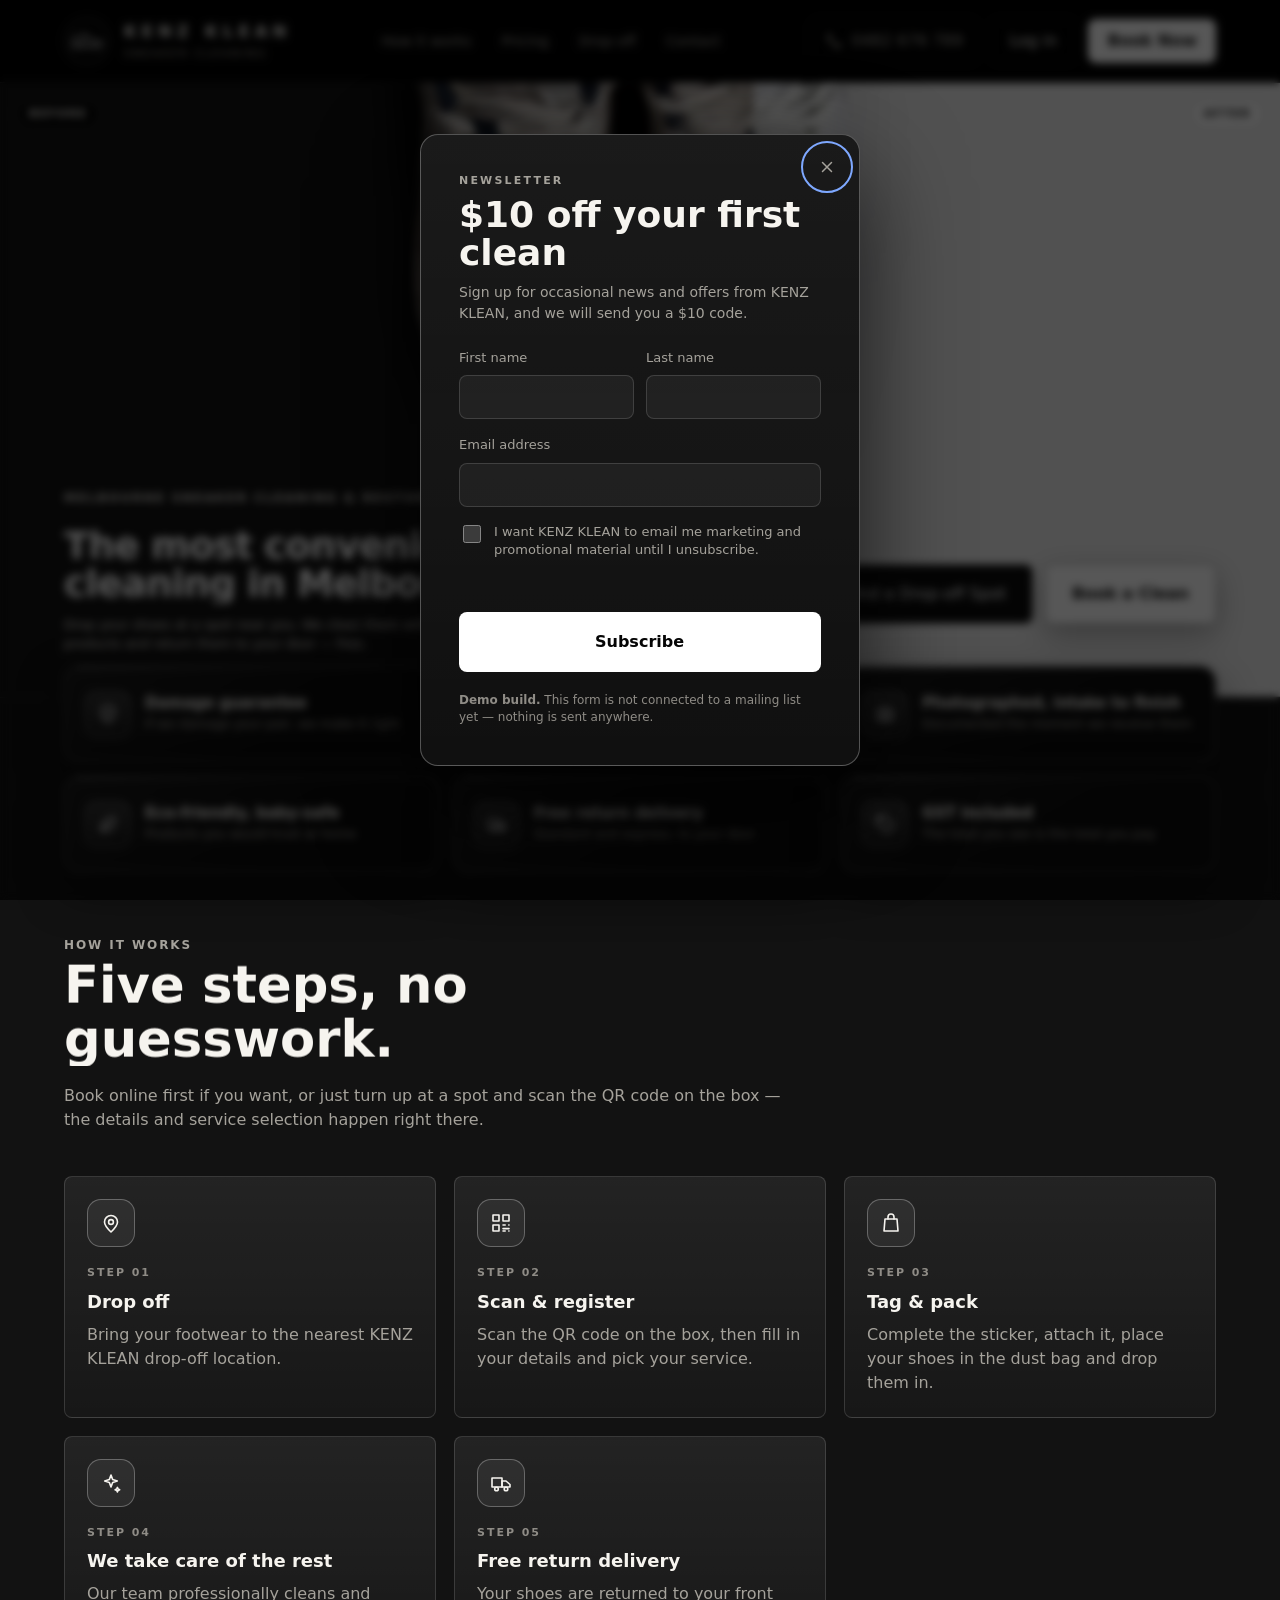
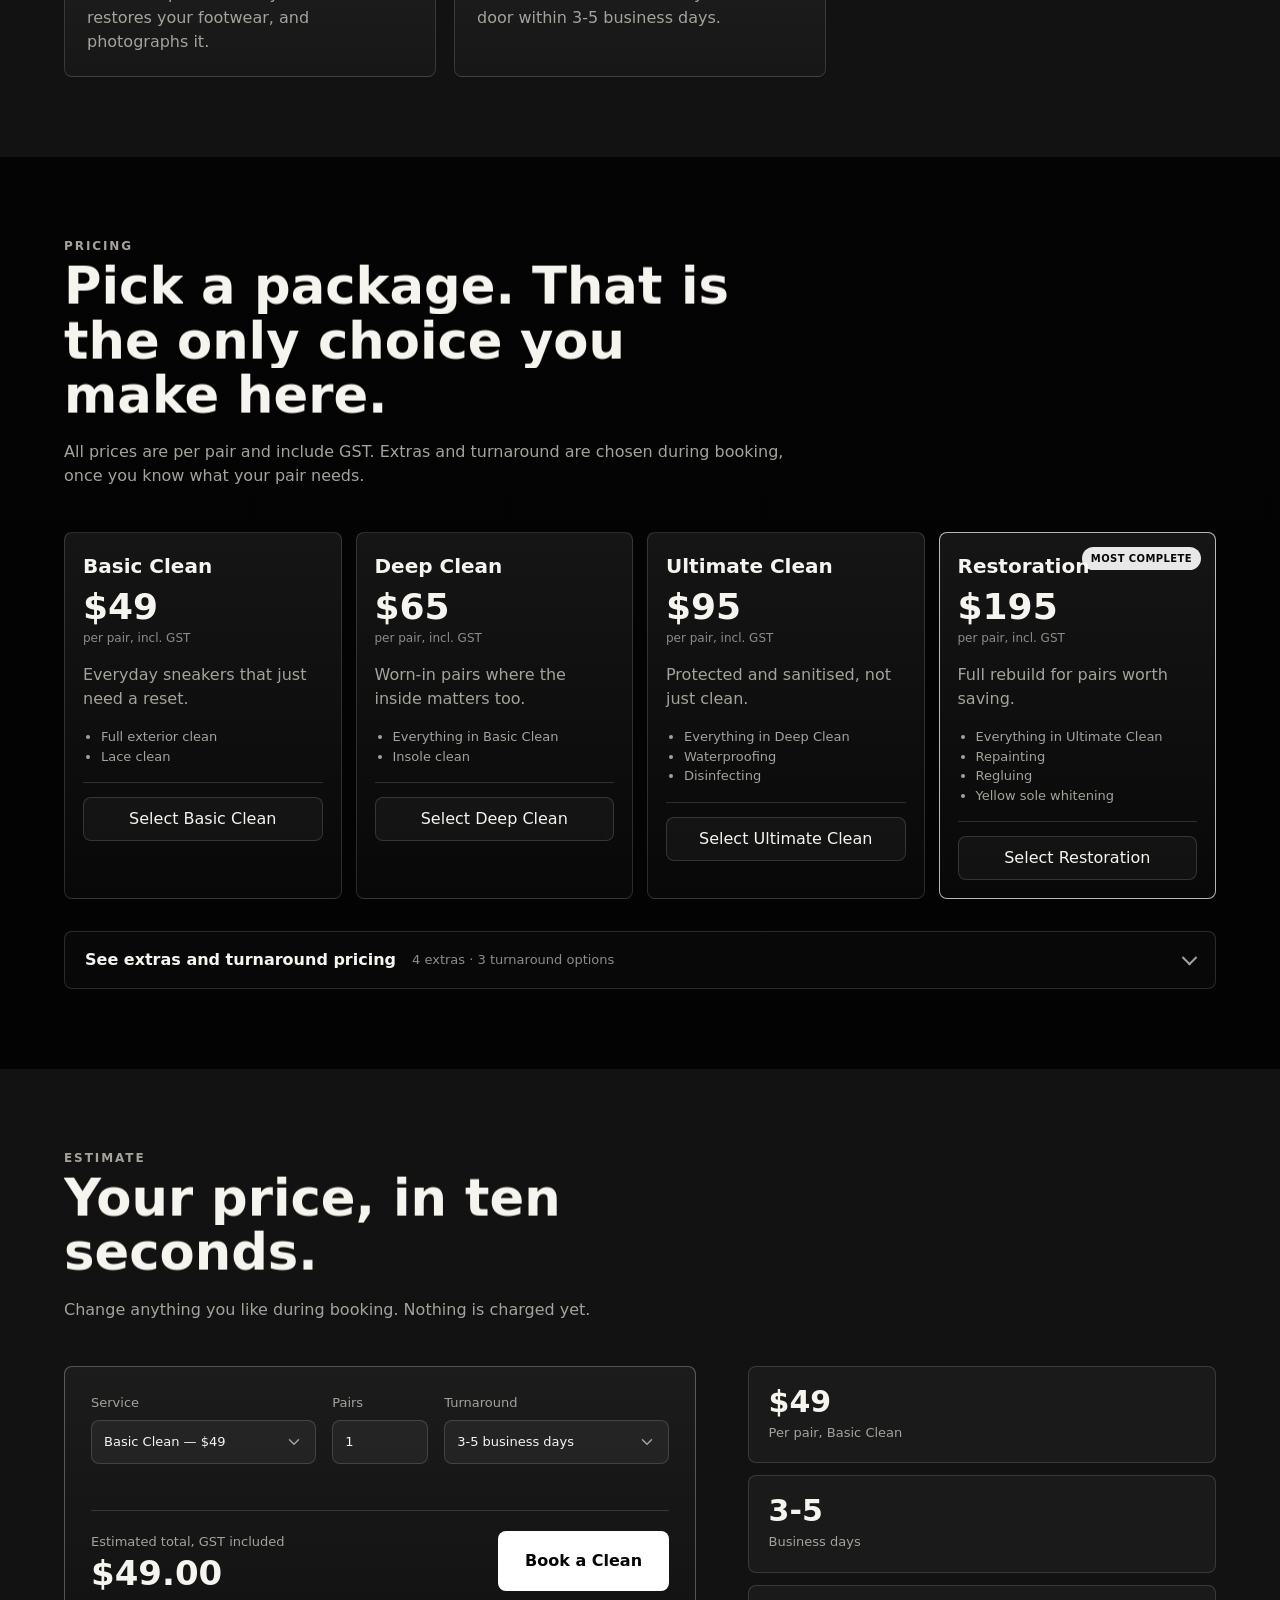
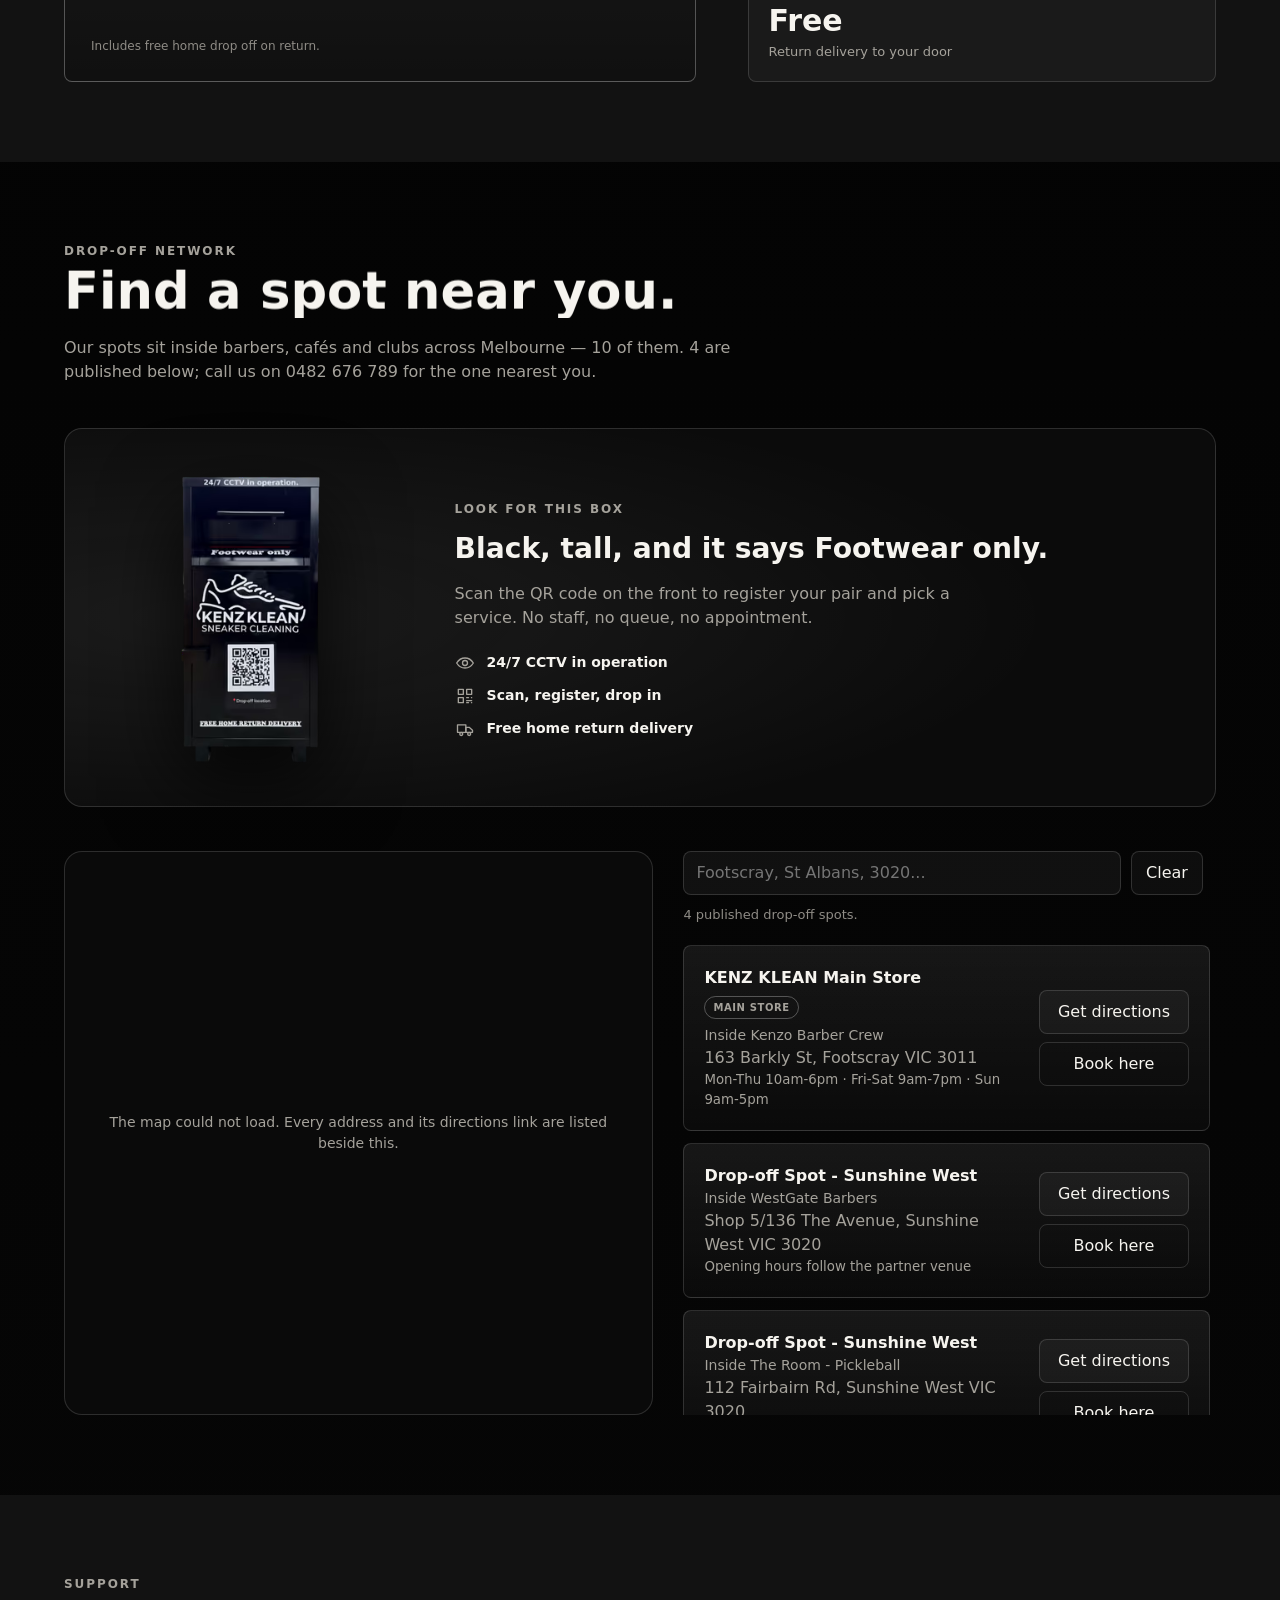
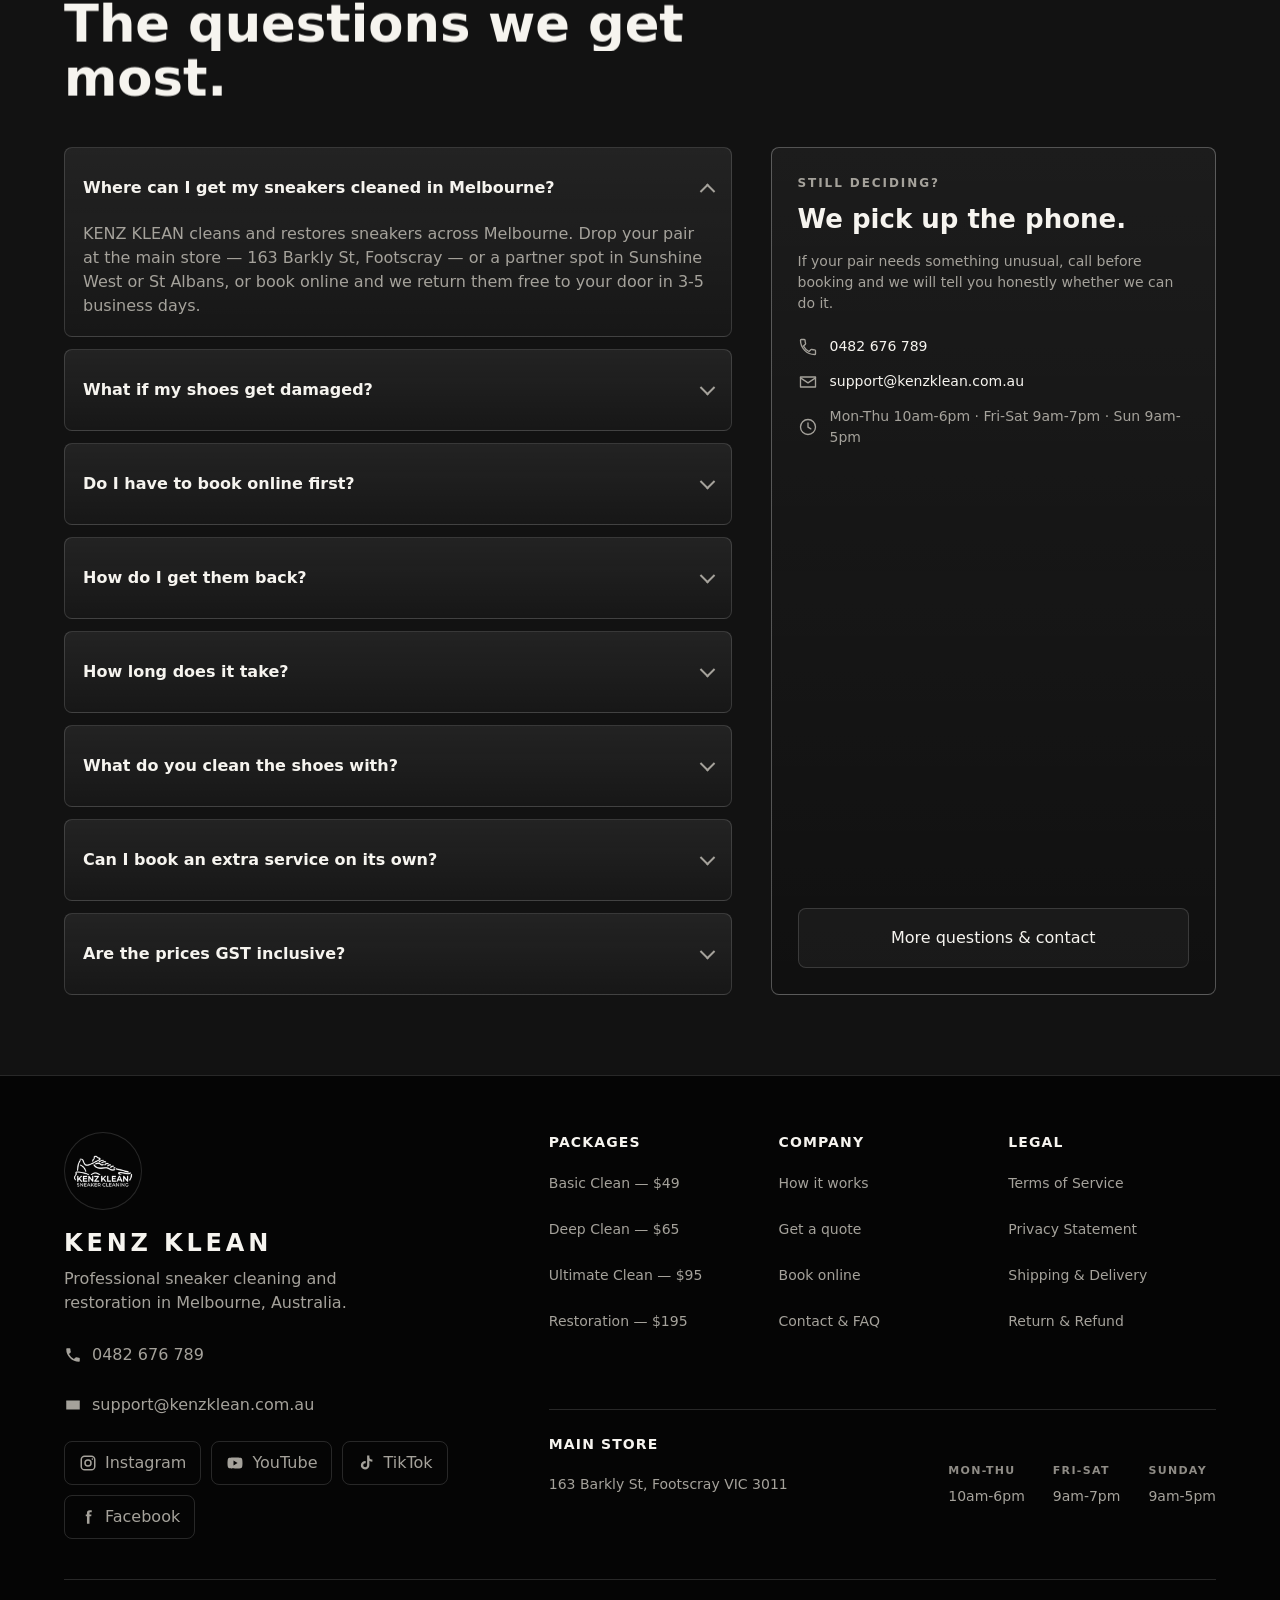
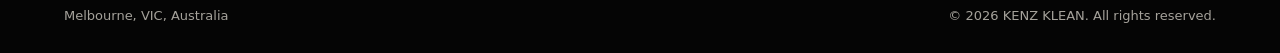
==== commit b4ce4e9d: "SEO + AI-crawler structured data, six-promise trust strip, mobile fixes Make the site legible to sea" ====
--- a/index.html
+++ b/index.html
@@ -5,9 +5,45 @@
     <meta name="viewport" content="width=device-width, initial-scale=1.0, viewport-fit=cover" />
     <meta
       name="description"
-      content="KENZ KLEAN is a professional sneaker cleaning and restoration service in Melbourne. Drop your shoes at one of our drop-off spots and we return them to your door for free."
+      content="KENZ KLEAN is Melbourne's convenient sneaker cleaning and restoration service. Drop your shoes at a location near you or book online — eco-friendly, baby-safe cleaning, every pair photographed before and after, damage-guaranteed, and returned free to your door in 3–5 business days. Basic clean from $49, GST included."
     />
-    <title>KENZ KLEAN | The Most Convenient Sneaker Cleaning in Melbourne</title>
+    <title>KENZ KLEAN | Sneaker Cleaning &amp; Restoration in Melbourne</title>
+    <link rel="canonical" href="https://www.kenzklean.com.au/" />
+    <meta name="robots" content="index, follow, max-image-preview:large, max-snippet:-1" />
+    <meta
+      name="keywords"
+      content="sneaker cleaning Melbourne, shoe cleaning Melbourne, sneaker restoration, sneaker cleaning Australia, sneaker cleaner near me, sneaker repaint, yellow sole whitening, sole protection, eco-friendly shoe cleaning, KENZ KLEAN, sneaker cleaning Footscray, sneaker cleaning Sunshine West, sneaker cleaning St Albans"
+    />
+    <meta name="author" content="KENZ KLEAN" />
+    <meta name="theme-color" content="#0a0a0a" />
+
+    <!-- Local SEO signals for map/near-me discovery. Coordinates are the Footscray main store. -->
+    <meta name="geo.region" content="AU-VIC" />
+    <meta name="geo.placename" content="Footscray, Melbourne, Victoria" />
+    <meta name="geo.position" content="-37.799847;144.898939" />
+    <meta name="ICBM" content="-37.799847, 144.898939" />
+
+    <!-- Open Graph / social + link-unfurl previews -->
+    <meta property="og:type" content="business.business" />
+    <meta property="og:site_name" content="KENZ KLEAN" />
+    <meta property="og:title" content="KENZ KLEAN | Sneaker Cleaning &amp; Restoration in Melbourne" />
+    <meta
+      property="og:description"
+      content="Eco-friendly, baby-safe sneaker cleaning in Melbourne. Photographed before and after, damage-guaranteed, returned free to your door. Basic clean from $49, GST included."
+    />
+    <meta property="og:url" content="https://www.kenzklean.com.au/" />
+    <meta property="og:image" content="https://www.kenzklean.com.au/img/after-1440.avif" />
+    <meta property="og:locale" content="en_AU" />
+    <meta property="business:contact_data:locality" content="Footscray" />
+    <meta property="business:contact_data:region" content="Victoria" />
+    <meta property="business:contact_data:country_name" content="Australia" />
+    <meta property="business:contact_data:phone_number" content="+61482676789" />
+    <meta name="twitter:card" content="summary_large_image" />
+    <meta name="twitter:title" content="KENZ KLEAN | Sneaker Cleaning &amp; Restoration in Melbourne" />
+    <meta
+      name="twitter:description"
+      content="Eco-friendly, baby-safe sneaker cleaning in Melbourne. Photographed before and after, damage-guaranteed, returned free to your door."
+    />
     <!--
       Both halves of the banner are LCP candidates and must arrive together, or the divider
       would sweep across a blank. Preload repeats the srcset, not a single href: a plain
@@ -30,6 +66,169 @@
       fetchpriority="high"
     />
     <link rel="stylesheet" href="styles.css" />
+
+    <!--
+      Structured data. This is what a search engine and an AI crawler read to understand what
+      KENZ KLEAN is, where it is, what it charges, what it promises, and what it answers — so it
+      can surface the business when someone asks "where can I get my sneakers cleaned in Melbourne".
+      Every figure here is the same one in data.js and on the printed price card; nothing is invented.
+    -->
+    <script type="application/ld+json">
+      {
+        "@context": "https://schema.org",
+        "@graph": [
+          {
+            "@type": ["LocalBusiness", "HomeAndConstructionBusiness"],
+            "@id": "https://www.kenzklean.com.au/#business",
+            "name": "KENZ KLEAN",
+            "alternateName": "KENZ KLEAN Sneaker Cleaning",
+            "description": "KENZ KLEAN is a professional sneaker cleaning and restoration service in Melbourne, Australia. Shoes are cleaned with eco-friendly, baby-safe products, photographed before and after, guaranteed against damage, and returned free to your door. Drop-off locations across Melbourne's west, plus online booking.",
+            "slogan": "The Most Convenient Sneaker Cleaning in Melbourne",
+            "url": "https://www.kenzklean.com.au/",
+            "logo": "https://www.kenzklean.com.au/img/logo-96.png",
+            "image": "https://www.kenzklean.com.au/img/after-1440.avif",
+            "telephone": "+61482676789",
+            "email": "support@kenzklean.com.au",
+            "priceRange": "$49–$195 AUD",
+            "currenciesAccepted": "AUD",
+            "paymentAccepted": "Cash, Card",
+            "knowsLanguage": "en-AU",
+            "address": {
+              "@type": "PostalAddress",
+              "streetAddress": "163 Barkly St (inside Kenzo Barber Crew)",
+              "addressLocality": "Footscray",
+              "addressRegion": "VIC",
+              "postalCode": "3011",
+              "addressCountry": "AU"
+            },
+            "geo": {
+              "@type": "GeoCoordinates",
+              "latitude": -37.799847,
+              "longitude": 144.898939
+            },
+            "hasMap": "https://www.google.com/maps/search/?api=1&query=163%20Barkly%20St%2C%20Footscray%20VIC%203011",
+            "areaServed": [
+              { "@type": "City", "name": "Melbourne" },
+              { "@type": "AdministrativeArea", "name": "Greater Melbourne, Victoria, Australia" }
+            ],
+            "openingHoursSpecification": [
+              { "@type": "OpeningHoursSpecification", "dayOfWeek": ["Monday", "Tuesday", "Wednesday", "Thursday"], "opens": "10:00", "closes": "18:00" },
+              { "@type": "OpeningHoursSpecification", "dayOfWeek": ["Friday", "Saturday"], "opens": "09:00", "closes": "19:00" },
+              { "@type": "OpeningHoursSpecification", "dayOfWeek": "Sunday", "opens": "09:00", "closes": "17:00" }
+            ],
+            "sameAs": [
+              "https://instagram.com/kenzklean",
+              "https://youtube.com/@kenzklean",
+              "https://tiktok.com/@kenzklean",
+              "https://facebook.com/kenzklean",
+              "https://kenzklean.square.site/"
+            ],
+            "knowsAbout": [
+              "sneaker cleaning",
+              "shoe cleaning",
+              "sneaker restoration",
+              "sneaker repainting",
+              "yellow sole whitening",
+              "sole reglue",
+              "leather, suede, nubuck, mesh and canvas care"
+            ],
+            "makesOffer": [
+              {
+                "@type": "Offer",
+                "priceCurrency": "AUD",
+                "price": "49",
+                "itemOffered": { "@type": "Service", "name": "Basic Clean", "description": "Full exterior clean and lace clean for everyday sneakers. Per pair, GST included." }
+              },
+              {
+                "@type": "Offer",
+                "priceCurrency": "AUD",
+                "price": "65",
+                "itemOffered": { "@type": "Service", "name": "Deep Clean", "description": "Everything in Basic plus an insole clean, for worn-in pairs. Per pair, GST included." }
+              },
+              {
+                "@type": "Offer",
+                "priceCurrency": "AUD",
+                "price": "95",
+                "itemOffered": { "@type": "Service", "name": "Ultimate Clean", "description": "Everything in Deep plus waterproofing and disinfecting. Per pair, GST included." }
+              },
+              {
+                "@type": "Offer",
+                "priceCurrency": "AUD",
+                "price": "195",
+                "itemOffered": { "@type": "Service", "name": "Restoration", "description": "Full rebuild: everything in Ultimate plus repainting, regluing and yellow sole whitening. Per pair, GST included." }
+              }
+            ],
+            "hasOfferCatalog": {
+              "@type": "OfferCatalog",
+              "name": "Sneaker cleaning packages and extras",
+              "itemListElement": [
+                { "@type": "Offer", "price": "40", "priceCurrency": "AUD", "itemOffered": { "@type": "Service", "name": "Sole Protection (extra)" } },
+                { "@type": "Offer", "price": "35", "priceCurrency": "AUD", "itemOffered": { "@type": "Service", "name": "Yellow Sole Whitening (extra)" } },
+                { "@type": "Offer", "price": "30", "priceCurrency": "AUD", "itemOffered": { "@type": "Service", "name": "Reglue (extra)" } },
+                { "@type": "Offer", "price": "120", "priceCurrency": "AUD", "itemOffered": { "@type": "Service", "name": "Full Repaint (extra)" } }
+              ]
+            }
+          },
+          {
+            "@type": "WebSite",
+            "@id": "https://www.kenzklean.com.au/#website",
+            "url": "https://www.kenzklean.com.au/",
+            "name": "KENZ KLEAN",
+            "publisher": { "@id": "https://www.kenzklean.com.au/#business" },
+            "inLanguage": "en-AU"
+          },
+          {
+            "@type": "Service",
+            "serviceType": "Sneaker cleaning and restoration",
+            "provider": { "@id": "https://www.kenzklean.com.au/#business" },
+            "areaServed": { "@type": "City", "name": "Melbourne" },
+            "description": "Every pair is cleaned to the material — leather, mesh, suede, nubuck and canvas each get a matched treatment — with eco-friendly, baby-safe products. Each order is photographed on intake and on completion, handled with care, and covered by a damage guarantee: if we damage your sneakers, we make it right.",
+            "hasOfferCatalog": { "@id": "https://www.kenzklean.com.au/#business" }
+          },
+          {
+            "@type": "FAQPage",
+            "@id": "https://www.kenzklean.com.au/#faq",
+            "mainEntity": [
+              {
+                "@type": "Question",
+                "name": "Where can I get my sneakers cleaned in Melbourne?",
+                "acceptedAnswer": { "@type": "Answer", "text": "KENZ KLEAN cleans and restores sneakers in Melbourne. Drop your shoes at any drop-off location — the main store at 163 Barkly St, Footscray, plus partner spots in Sunshine West and St Albans — or book online and we return them free to your door in 3–5 business days." }
+              },
+              {
+                "@type": "Question",
+                "name": "How much does sneaker cleaning cost?",
+                "acceptedAnswer": { "@type": "Answer", "text": "A Basic Clean is $49, Deep Clean $65, Ultimate Clean $95 and full Restoration $195 — all per pair and GST inclusive. Extras like sole protection ($40), yellow sole whitening ($35), reglue ($30) and full repaint ($120) can be added to any clean." }
+              },
+              {
+                "@type": "Question",
+                "name": "Do you guarantee my shoes won't be damaged?",
+                "acceptedAnswer": { "@type": "Answer", "text": "Yes. Every pair is cleaned to the material with eco-friendly, baby-safe products, photographed before and after so the condition is documented, and covered by a damage guarantee — if we damage your sneakers, we make it right." }
+              },
+              {
+                "@type": "Question",
+                "name": "What products do you clean sneakers with?",
+                "acceptedAnswer": { "@type": "Answer", "text": "Eco-friendly, baby-safe products. Each material — leather, mesh, suede, nubuck, canvas — gets a treatment matched to it, so nothing is stripped or discoloured." }
+              },
+              {
+                "@type": "Question",
+                "name": "How long does sneaker cleaning take?",
+                "acceptedAnswer": { "@type": "Answer", "text": "Standard turnaround is 3–5 business days with free return delivery. Express is 2–3 business days for $10 per pair, and a 24-hour turnaround is $20 per pair (drop-off and pick-up at the Footscray main store)." }
+              },
+              {
+                "@type": "Question",
+                "name": "Do I have to book online first?",
+                "acceptedAnswer": { "@type": "Answer", "text": "No. Turn up at any drop-off spot and scan the QR code on the box to register your shoes and pick a service. Booking online just means your order is waiting when you arrive and creates an account so you can track it." }
+              },
+              {
+                "@type": "Question",
+                "name": "Are the prices GST inclusive?",
+                "acceptedAnswer": { "@type": "Answer", "text": "Yes. Every price shown includes GST, so the total you see is the total you pay. Nothing is added at checkout." }
+              }
+            ]
+          }
+        ]
+      }
+    </script>
   </head>
   <body>
     <a class="skip-link" href="#main">Skip to content</a>
@@ -160,7 +359,43 @@
           section. Pulled up by exactly a third of its own height, so the overlap holds at any
           width. The hero copy's bottom padding is set clear of it.
         -->
-        <ul class="guarantees" data-rail-auto aria-label="Included with every order">
+        <ul class="guarantees" data-rail-auto aria-label="Our promise on every order">
+          <li>
+            <span class="guarantee-icon">
+              <svg class="icon" viewBox="0 0 24 24" aria-hidden="true" focusable="false"><path d="M12 3 5 6v5c0 4.5 3 8 7 10 4-2 7-5.5 7-10V6l-7-3Z" /><path d="m9 12 2 2 4-4" /></svg>
+            </span>
+            <span class="guarantee-text">
+              <strong>Damage guarantee</strong>
+              <span>If we damage your pair, we make it right</span>
+            </span>
+          </li>
+          <li>
+            <span class="guarantee-icon">
+              <svg class="icon" viewBox="0 0 24 24" aria-hidden="true" focusable="false"><path d="M12 3l1.9 4.6L18.5 9l-4.6 1.9L12 15l-1.9-4.1L5.5 9l4.6-1.4L12 3Z" /><path d="M18 15l.9 2.1L21 18l-2.1.9L18 21l-.9-2.1L15 18l2.1-.9L18 15Z" /></svg>
+            </span>
+            <span class="guarantee-text">
+              <strong>Cleaned to the material</strong>
+              <span>Leather, suede, mesh — each treated right</span>
+            </span>
+          </li>
+          <li>
+            <span class="guarantee-icon">
+              <svg class="icon" viewBox="0 0 24 24" aria-hidden="true" focusable="false"><path d="M4 8h3l1.5-2h7L17 8h3v11H4z" /><circle cx="12" cy="13" r="3.4" /></svg>
+            </span>
+            <span class="guarantee-text">
+              <strong>Photographed, intake to finish</strong>
+              <span>Documented the moment we receive them</span>
+            </span>
+          </li>
+          <li>
+            <span class="guarantee-icon">
+              <svg class="icon" viewBox="0 0 24 24" aria-hidden="true" focusable="false"><path d="M5 19c0-8 5-13 14-14 1 9-3 15-11 15H5Z" /><path d="M5 19c2-4 5-6 9-7" /></svg>
+            </span>
+            <span class="guarantee-text">
+              <strong>Eco-friendly, baby-safe</strong>
+              <span>Products you would trust at home</span>
+            </span>
+          </li>
           <li>
             <span class="guarantee-icon">
               <svg class="icon" viewBox="0 0 24 24" aria-hidden="true" focusable="false"><path d="M3 7h10v9H3z" /><path d="M13 10h4l4 3.5V16h-8z" /><circle cx="7.5" cy="18" r="1.8" /><circle cx="17" cy="18" r="1.8" /></svg>
@@ -168,24 +403,6 @@
             <span class="guarantee-text">
               <strong>Free return delivery</strong>
               <span>Standard and express, to your door</span>
-            </span>
-          </li>
-          <li>
-            <span class="guarantee-icon">
-              <svg class="icon" viewBox="0 0 24 24" aria-hidden="true" focusable="false"><path d="M5 19c0-8 5-13 14-14 1 9-3 15-11 15H5Z" /><path d="M5 19c2-4 5-6 9-7" /></svg>
-            </span>
-            <span class="guarantee-text">
-              <strong>Eco-friendly, baby-safe</strong>
-              <span>Products you would trust at home</span>
-            </span>
-          </li>
-          <li>
-            <span class="guarantee-icon">
-              <svg class="icon" viewBox="0 0 24 24" aria-hidden="true" focusable="false"><path d="M4 8h3l1.5-2h7L17 8h3v11H4z" /><circle cx="12" cy="13" r="3.4" /></svg>
-            </span>
-            <span class="guarantee-text">
-              <strong>Photographed before &amp; after</strong>
-              <span>Every pair documented, nothing lost</span>
             </span>
           </li>
           <li>
@@ -458,6 +675,22 @@
         <div class="faq-layout">
           <div class="faq-grid" data-accordion>
             <details open>
+              <summary>Where can I get my sneakers cleaned in Melbourne?</summary>
+              <p>
+                KENZ KLEAN cleans and restores sneakers across Melbourne. Drop your pair at the main
+                store — 163 Barkly St, Footscray — or a partner spot in Sunshine West or St Albans,
+                or book online and we return them free to your door in 3-5 business days.
+              </p>
+            </details>
+            <details>
+              <summary>What if my shoes get damaged?</summary>
+              <p>
+                They are covered by our damage guarantee. Every pair is photographed the moment we
+                receive it and again when it is finished, cleaned to the material by hand, and if we
+                damage your sneakers we make it right. Nothing is rushed and nothing is guessed at.
+              </p>
+            </details>
+            <details>
               <summary>Do I have to book online first?</summary>
               <p>
                 No. You can turn up at any drop-off spot and scan the QR code on the box to register
--- a/styles.css
+++ b/styles.css
@@ -1104,7 +1104,9 @@
   position: relative;
   z-index: 3;
   display: grid;
-  grid-template-columns: repeat(4, minmax(0, 1fr));
+  /* Six promises, three to a row. Only the top row overhangs the banner; the -32px pulls the
+     whole strip up so its first row still crosses the seam the way one row of four used to. */
+  grid-template-columns: repeat(3, minmax(0, 1fr));
   gap: 14px;
   margin: -32px 0 clamp(48px, 5vw, 72px);
   padding: 0;
@@ -2299,11 +2301,40 @@
   color: var(--muted);
 }
 
+/**
+ * Step 1 now stacks four choice groups on one page. Each is a section with a heading and a rule
+ * above it, so the long panel reads as four labelled blocks rather than one undifferentiated wall
+ * of cards.
+ */
+.order-section + .order-section {
+  margin-top: 36px;
+  padding-top: 32px;
+  border-top: 1px solid var(--line);
+}
+
+.order-section-title {
+  margin: 0;
+  font-size: 20px;
+}
+
+.order-section-title .optional {
+  color: var(--fineprint);
+  font-size: 14px;
+  font-weight: 400;
+}
+
+.order-section-hint {
+  margin: 6px 0 0;
+  max-width: 620px;
+  color: var(--muted);
+  font-size: 14px;
+}
+
 .choice-grid {
   display: grid;
   grid-template-columns: repeat(auto-fit, minmax(260px, 1fr));
   gap: 12px;
-  margin: 24px 0 0;
+  margin: 16px 0 0;
   padding: 0;
   border: 0;
 }
@@ -3228,8 +3259,10 @@
     grid-template-columns: repeat(3, minmax(0, 1fr));
   }
 
-  /* Rows wrap below five columns, so the connector would point at nothing. */
-  .process-grid li:not(:last-child)::after {
+  /* Rows wrap below five columns, so the connector — line and arrowhead both — would point at
+     nothing. The phone breakpoint turns the grid back into one row and restores them. */
+  .process-grid li:not(:last-child)::after,
+  .process-grid li:not(:last-child)::before {
     display: none;
   }
 }
@@ -3457,9 +3490,8 @@
     font-size: 12px;
   }
 
-  /* .guarantees, .process-grid, .quick-grid and .footer-columns each have a rule of their own
-     below. Left in this list they were flattened to one column by a later, blunter selector. */
-  .service-grid,
+  /* .guarantees, .process-grid, .quick-grid, .service-grid and .footer-columns each have a rule of
+     their own below. Left in this list they were flattened to one column by a later, blunter rule. */
   .contact-grid,
   .pricing-detail,
   .faq-grid,
@@ -3470,6 +3502,52 @@
   .address-row,
   .spot-card {
     grid-template-columns: 1fr;
+  }
+
+  /* Four price packages, two to a row — a single column pushed Restoration three screens down and
+     buried the cheapest option nobody scrolls to see the others. Trimmed to fit half a phone. */
+  .service-grid {
+    grid-template-columns: repeat(2, minmax(0, 1fr));
+    gap: 10px;
+  }
+
+  .service-card {
+    min-width: 0;
+    min-height: 0;
+    padding: 14px;
+    gap: 10px;
+    /* The card is itself a grid; its implicit `auto` column grew to the text's max-content and
+       shoved the heading ~30px past the card edge. A 0-min column shrinks to the card instead. */
+    grid-template-columns: minmax(0, 1fr);
+  }
+
+  .service-card > div {
+    min-width: 0;
+  }
+
+  /* Absolute top-right, the "Most complete" pill sat on top of "Restoration" once the card was
+     half width. In flow, as the card's first row, it sits cleanly above the heading. */
+  .service-card .badge {
+    position: static;
+    justify-self: start;
+  }
+
+  .service-card h3 {
+    font-size: 16px;
+  }
+
+  .service-card .price {
+    font-size: 26px;
+  }
+
+  /* Half-width cards leave the includes list little room; let long lines wrap instead of spilling
+     past the screen edge. */
+  .service-card ul {
+    padding-left: 16px;
+  }
+
+  .service-card li {
+    overflow-wrap: anywhere;
   }
 
   .content-section {
@@ -3596,6 +3674,31 @@
     --step-gap: 12px;
   }
 
+  /**
+   * The rail is a single row again, so the connector belongs back — but the icons sit top-left of
+   * 300px cards, too far apart to bridge. Instead each card carries a dashed line from its icon to
+   * its own right edge and an arrowhead in the gap: as you swipe, every card says "→ next".
+   * (The ≤1280 rule above display:none'd both; these re-show them, so they must stay more specific
+   * by living in this later, narrower media block.)
+   */
+  .process-grid li:not(:last-child)::after {
+    display: block;
+    top: 46px;
+    left: 84px;
+    right: 18px;
+    width: auto;
+    clip-path: none;
+  }
+
+  .process-grid li:not(:last-child)::before {
+    display: block;
+    top: 43px;
+    left: auto;
+    right: 5px;
+    margin: 0;
+    opacity: 1;
+  }
+
   /* ---- Drop-off list --------------------------------------------------------------------
      At ≤1100px the map stacks above the list and the list's height cap is released. That is
      fine for four spots and unusable for the ten the site advertises, let alone a hundred:
@@ -3604,7 +3707,10 @@
   .spots-side .spot-list {
     max-height: 58vh;
     overflow-y: auto;
-    overscroll-behavior: contain;
+    /* auto, not contain: reaching the bottom of the list hands the scroll back to the page so it
+       keeps going. `contain` trapped the gesture and the page sat still under a finger that had
+       run out of list. */
+    overscroll-behavior-y: auto;
     padding-right: 4px;
     scrollbar-color: rgba(255, 255, 255, 0.4) rgba(255, 255, 255, 0.06);
     scrollbar-width: thin;
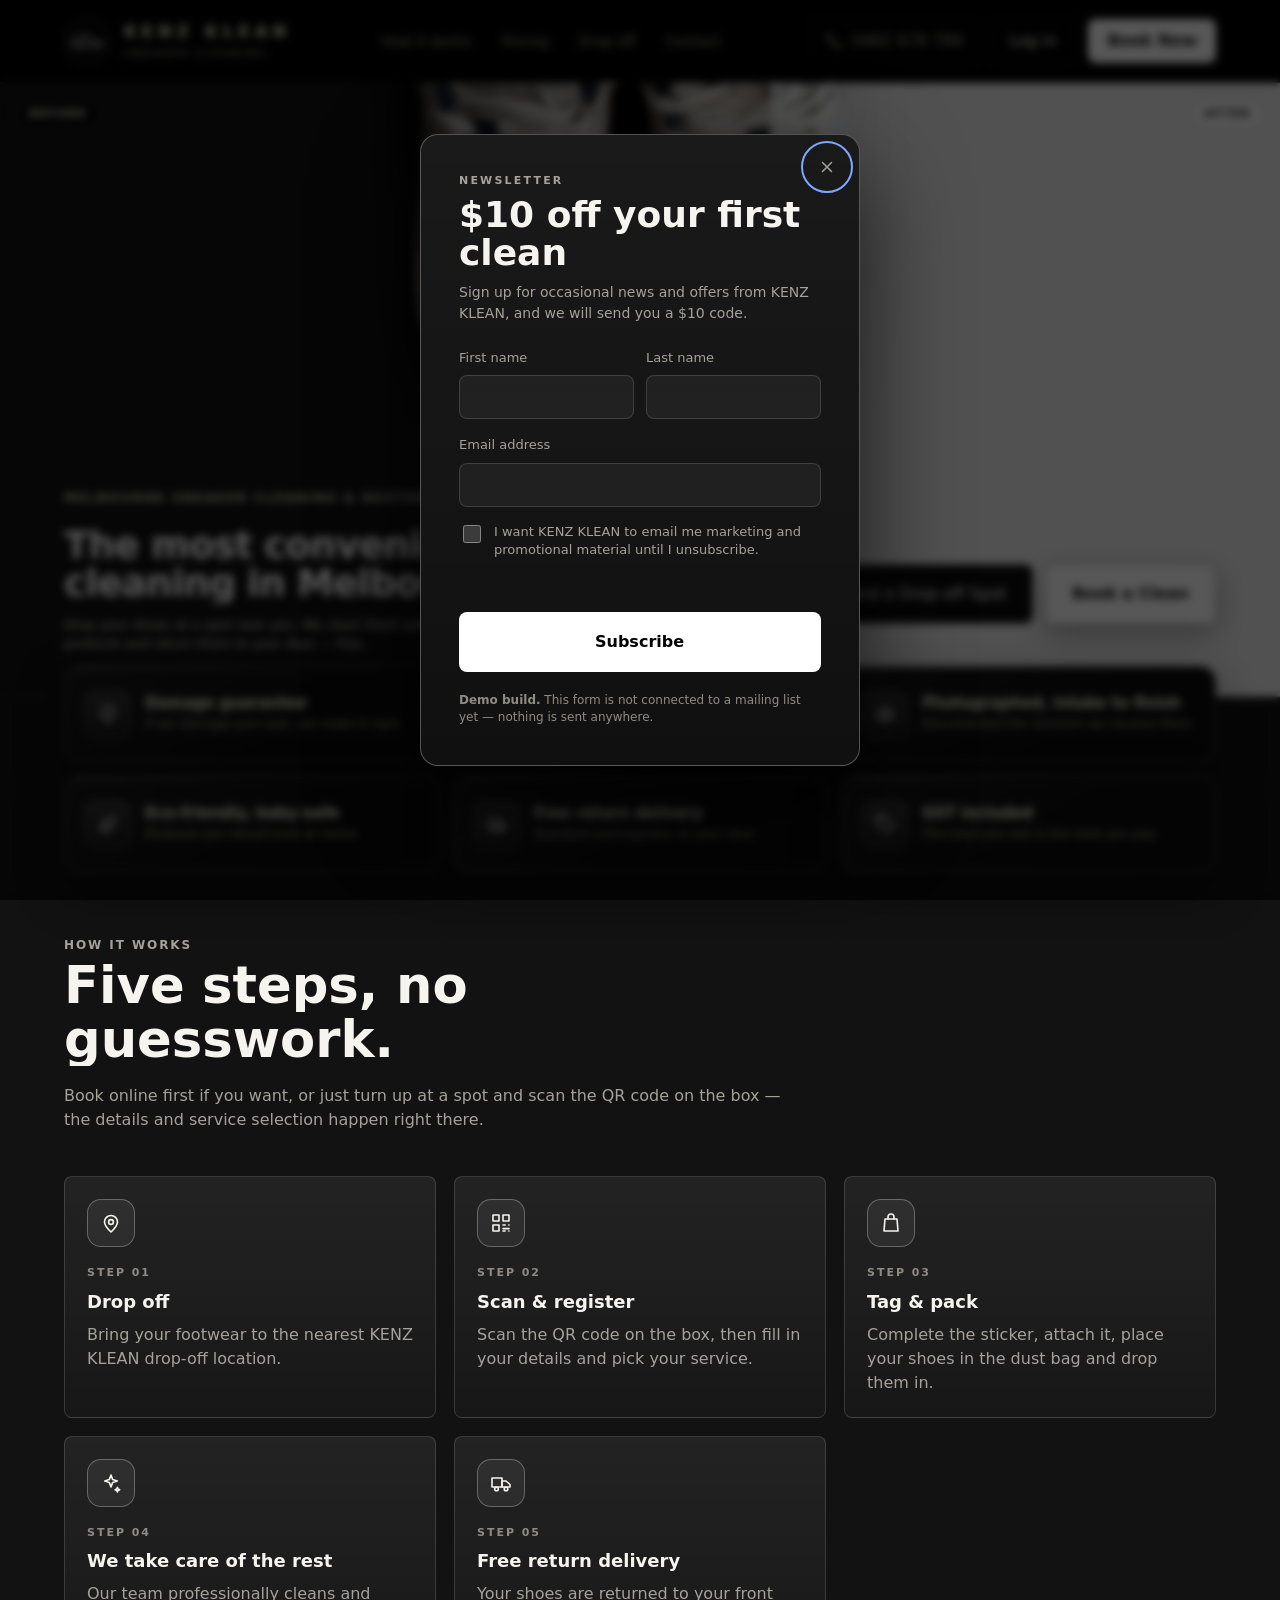
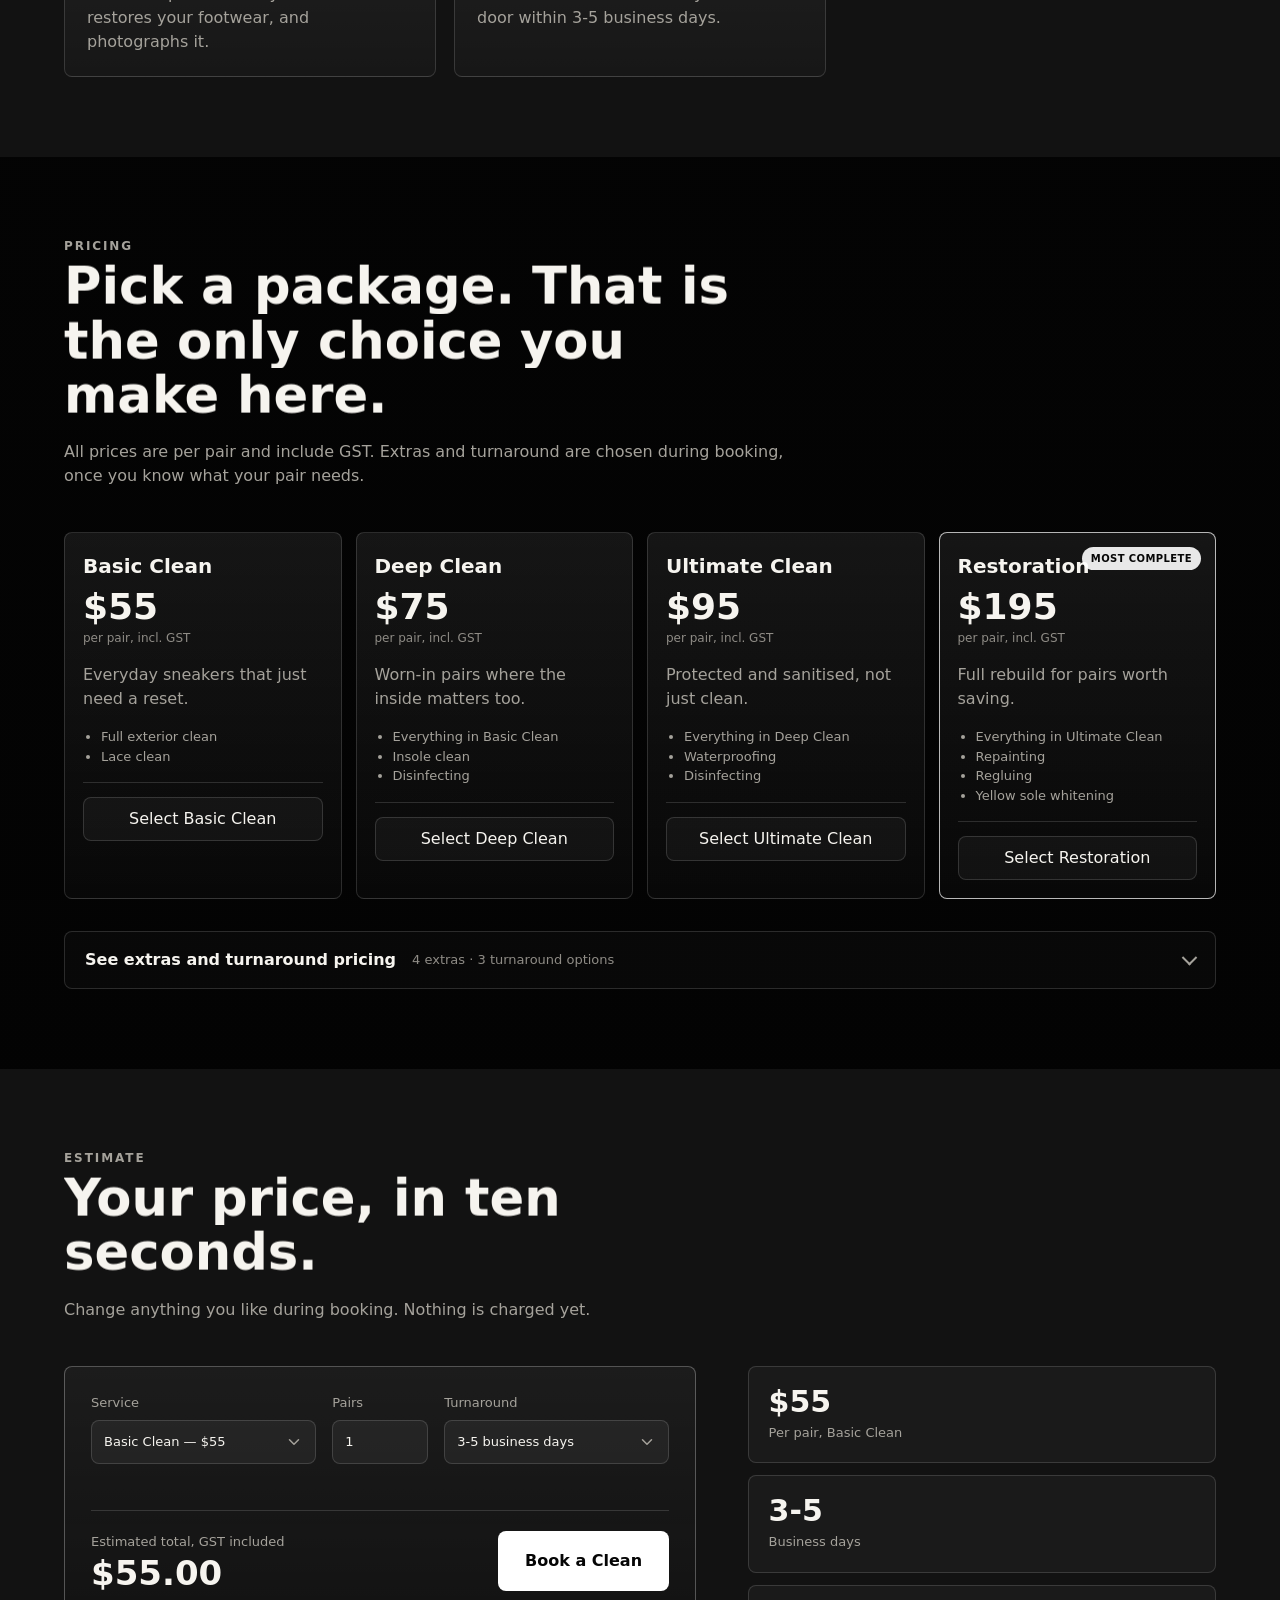
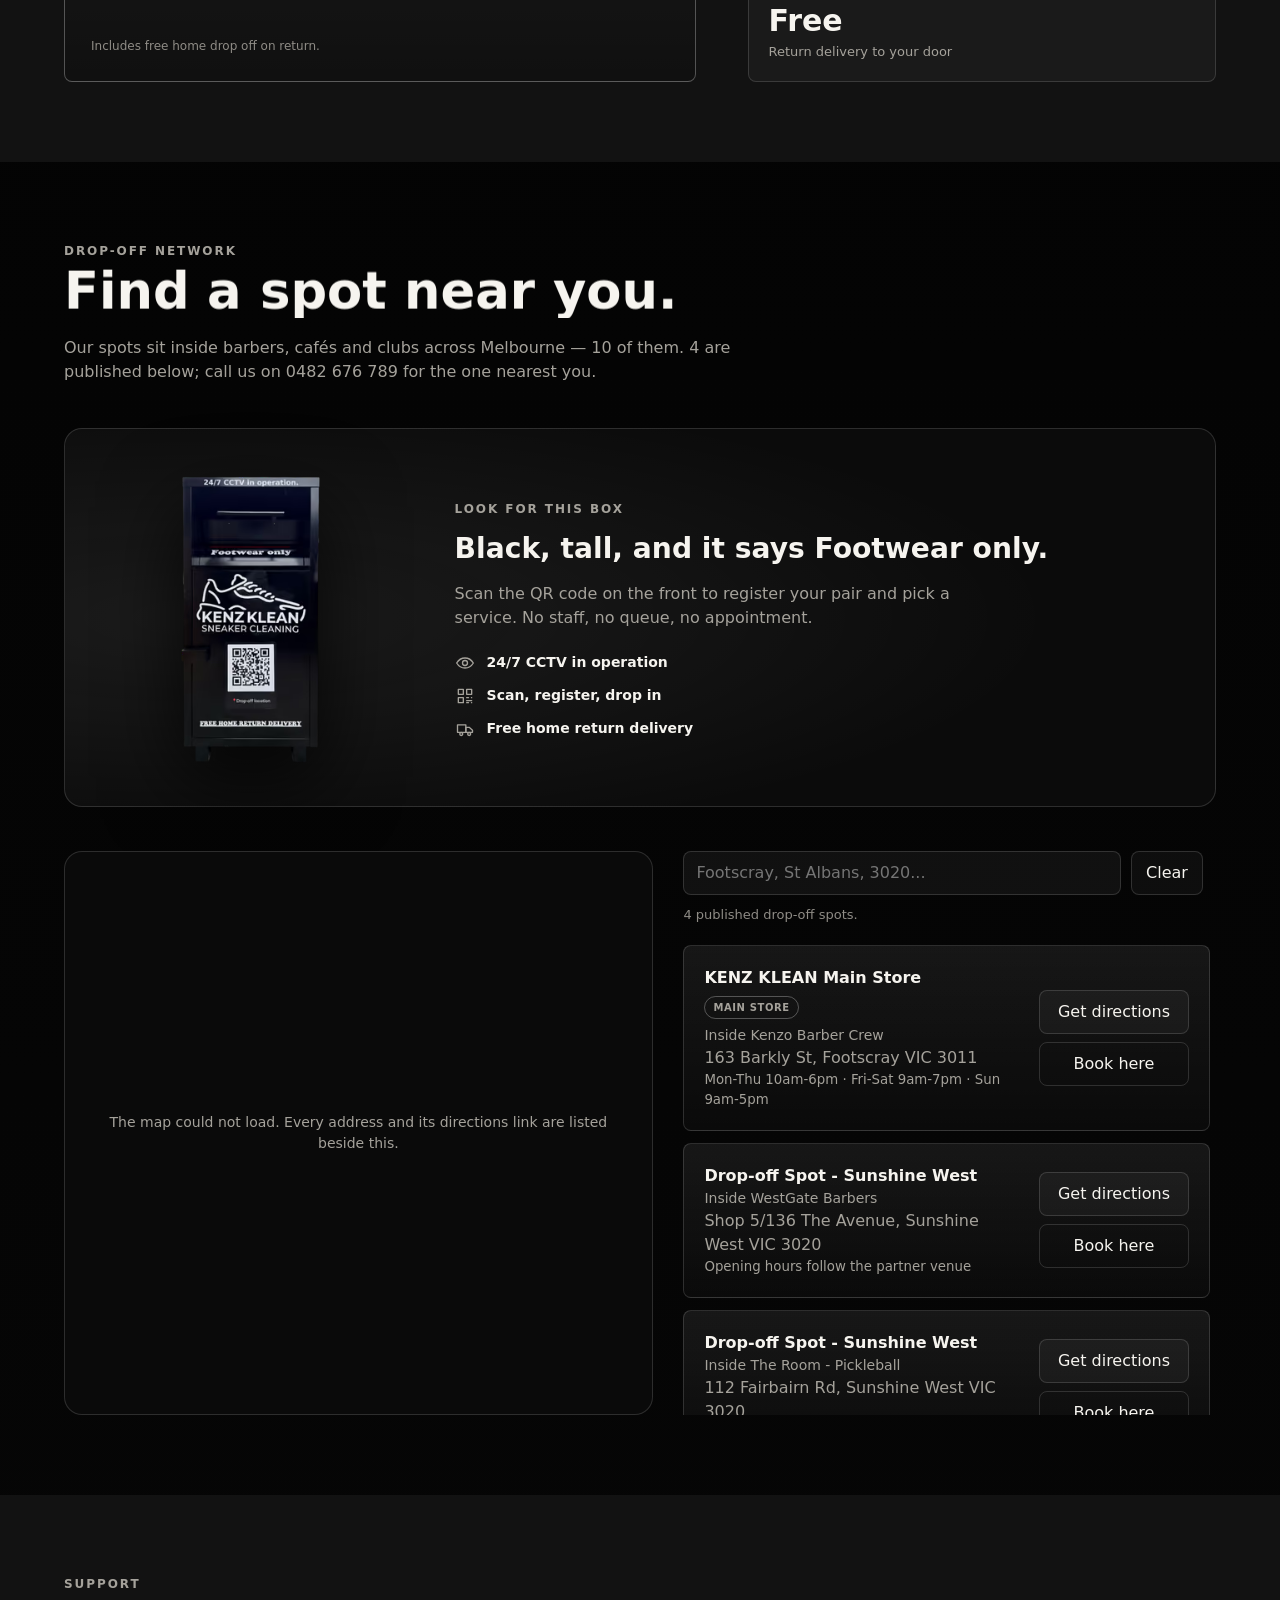
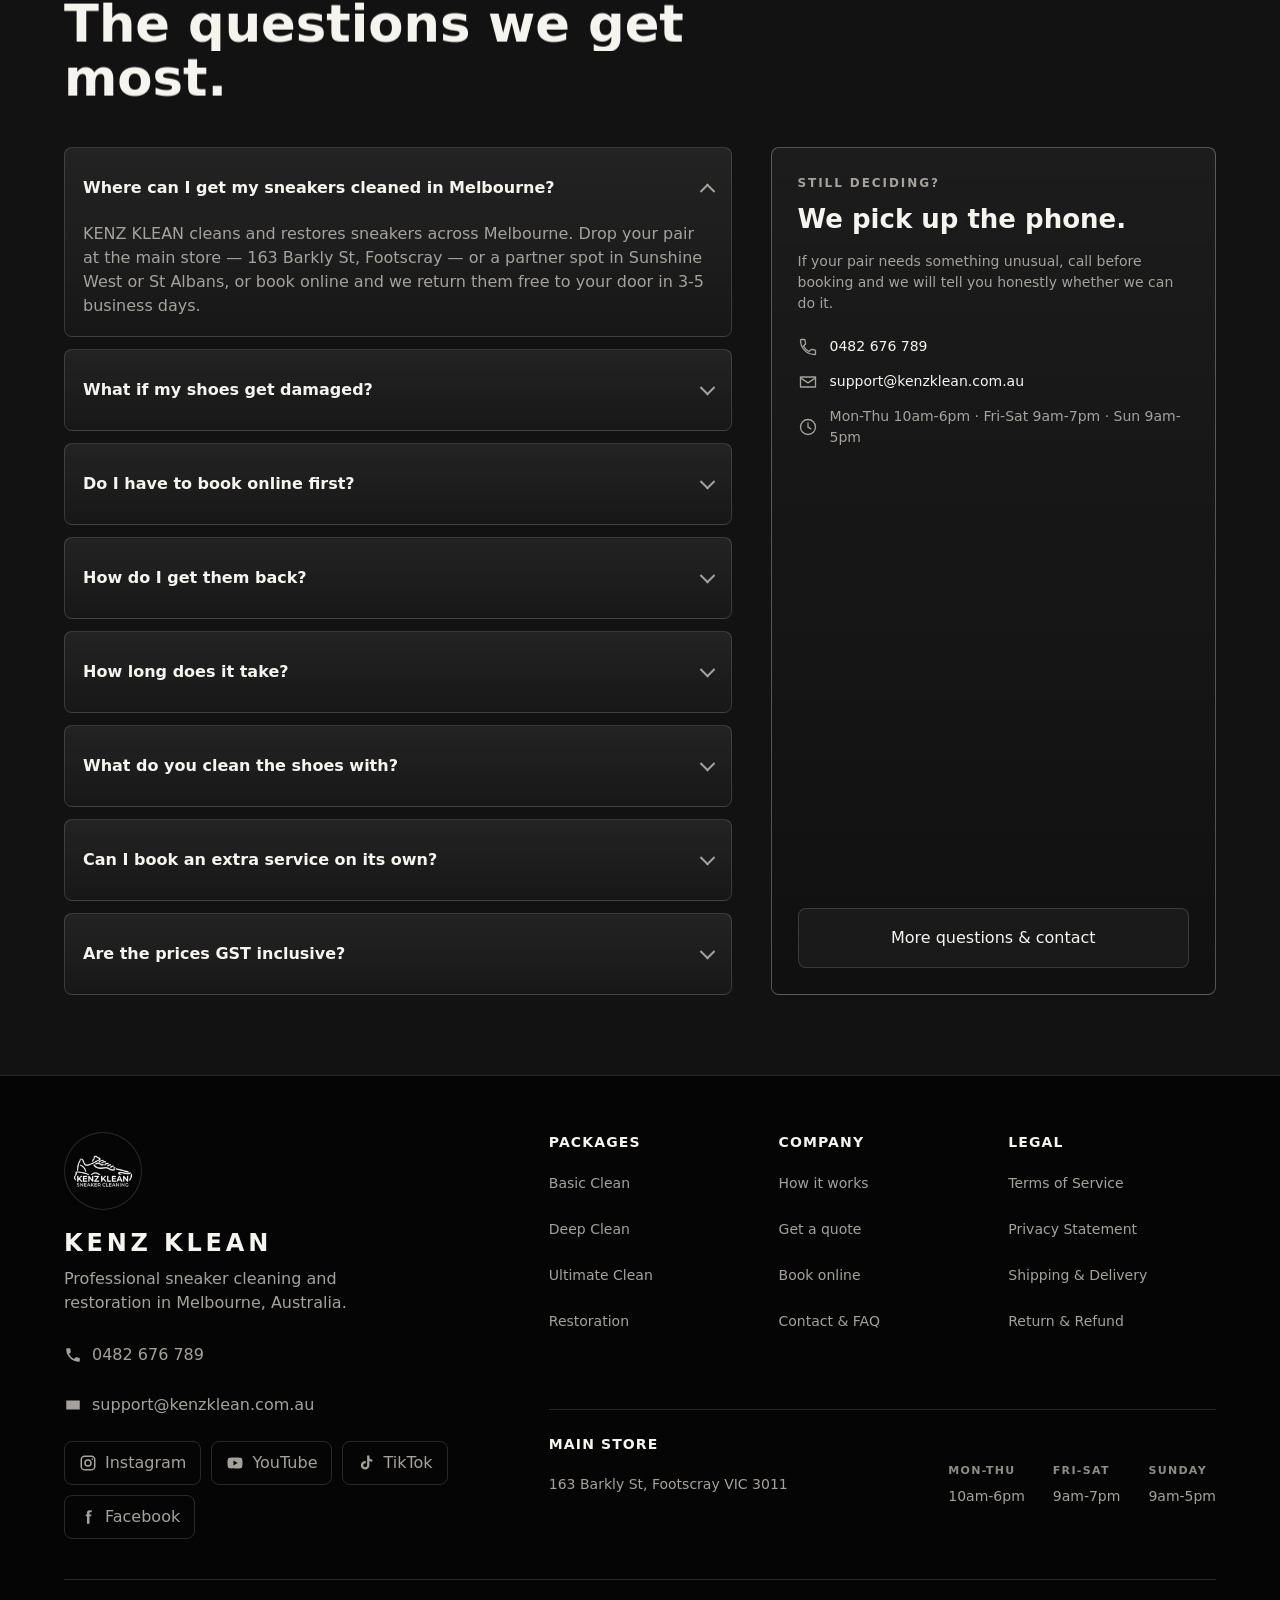
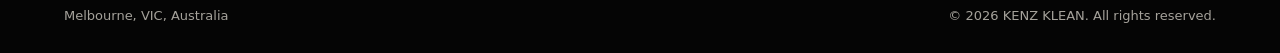
==== commit f1b9e5db: "New price list, and prices now flow from one source Update to the current price card: Basic Clean $4" ====
--- a/index.html
+++ b/index.html
@@ -5,7 +5,7 @@
     <meta name="viewport" content="width=device-width, initial-scale=1.0, viewport-fit=cover" />
     <meta
       name="description"
-      content="KENZ KLEAN is Melbourne's convenient sneaker cleaning and restoration service. Drop your shoes at a location near you or book online — eco-friendly, baby-safe cleaning, every pair photographed before and after, damage-guaranteed, and returned free to your door in 3–5 business days. Basic clean from $49, GST included."
+      content="KENZ KLEAN is Melbourne's convenient sneaker cleaning and restoration service. Drop your shoes at a location near you or book online — eco-friendly, baby-safe cleaning, every pair photographed before and after, damage-guaranteed, and returned free to your door in 3–5 business days. Affordable per-pair pricing, GST included."
     />
     <title>KENZ KLEAN | Sneaker Cleaning &amp; Restoration in Melbourne</title>
     <link rel="canonical" href="https://www.kenzklean.com.au/" />
@@ -29,7 +29,7 @@
     <meta property="og:title" content="KENZ KLEAN | Sneaker Cleaning &amp; Restoration in Melbourne" />
     <meta
       property="og:description"
-      content="Eco-friendly, baby-safe sneaker cleaning in Melbourne. Photographed before and after, damage-guaranteed, returned free to your door. Basic clean from $49, GST included."
+      content="Eco-friendly, baby-safe sneaker cleaning in Melbourne. Photographed before and after, damage-guaranteed, returned free to your door. Per-pair pricing, GST included."
     />
     <meta property="og:url" content="https://www.kenzklean.com.au/" />
     <meta property="og:image" content="https://www.kenzklean.com.au/img/after-1440.avif" />
@@ -67,168 +67,8 @@
     />
     <link rel="stylesheet" href="styles.css" />
 
-    <!--
-      Structured data. This is what a search engine and an AI crawler read to understand what
-      KENZ KLEAN is, where it is, what it charges, what it promises, and what it answers — so it
-      can surface the business when someone asks "where can I get my sneakers cleaned in Melbourne".
-      Every figure here is the same one in data.js and on the printed price card; nothing is invented.
-    -->
-    <script type="application/ld+json">
-      {
-        "@context": "https://schema.org",
-        "@graph": [
-          {
-            "@type": ["LocalBusiness", "HomeAndConstructionBusiness"],
-            "@id": "https://www.kenzklean.com.au/#business",
-            "name": "KENZ KLEAN",
-            "alternateName": "KENZ KLEAN Sneaker Cleaning",
-            "description": "KENZ KLEAN is a professional sneaker cleaning and restoration service in Melbourne, Australia. Shoes are cleaned with eco-friendly, baby-safe products, photographed before and after, guaranteed against damage, and returned free to your door. Drop-off locations across Melbourne's west, plus online booking.",
-            "slogan": "The Most Convenient Sneaker Cleaning in Melbourne",
-            "url": "https://www.kenzklean.com.au/",
-            "logo": "https://www.kenzklean.com.au/img/logo-96.png",
-            "image": "https://www.kenzklean.com.au/img/after-1440.avif",
-            "telephone": "+61482676789",
-            "email": "support@kenzklean.com.au",
-            "priceRange": "$49–$195 AUD",
-            "currenciesAccepted": "AUD",
-            "paymentAccepted": "Cash, Card",
-            "knowsLanguage": "en-AU",
-            "address": {
-              "@type": "PostalAddress",
-              "streetAddress": "163 Barkly St (inside Kenzo Barber Crew)",
-              "addressLocality": "Footscray",
-              "addressRegion": "VIC",
-              "postalCode": "3011",
-              "addressCountry": "AU"
-            },
-            "geo": {
-              "@type": "GeoCoordinates",
-              "latitude": -37.799847,
-              "longitude": 144.898939
-            },
-            "hasMap": "https://www.google.com/maps/search/?api=1&query=163%20Barkly%20St%2C%20Footscray%20VIC%203011",
-            "areaServed": [
-              { "@type": "City", "name": "Melbourne" },
-              { "@type": "AdministrativeArea", "name": "Greater Melbourne, Victoria, Australia" }
-            ],
-            "openingHoursSpecification": [
-              { "@type": "OpeningHoursSpecification", "dayOfWeek": ["Monday", "Tuesday", "Wednesday", "Thursday"], "opens": "10:00", "closes": "18:00" },
-              { "@type": "OpeningHoursSpecification", "dayOfWeek": ["Friday", "Saturday"], "opens": "09:00", "closes": "19:00" },
-              { "@type": "OpeningHoursSpecification", "dayOfWeek": "Sunday", "opens": "09:00", "closes": "17:00" }
-            ],
-            "sameAs": [
-              "https://instagram.com/kenzklean",
-              "https://youtube.com/@kenzklean",
-              "https://tiktok.com/@kenzklean",
-              "https://facebook.com/kenzklean",
-              "https://kenzklean.square.site/"
-            ],
-            "knowsAbout": [
-              "sneaker cleaning",
-              "shoe cleaning",
-              "sneaker restoration",
-              "sneaker repainting",
-              "yellow sole whitening",
-              "sole reglue",
-              "leather, suede, nubuck, mesh and canvas care"
-            ],
-            "makesOffer": [
-              {
-                "@type": "Offer",
-                "priceCurrency": "AUD",
-                "price": "49",
-                "itemOffered": { "@type": "Service", "name": "Basic Clean", "description": "Full exterior clean and lace clean for everyday sneakers. Per pair, GST included." }
-              },
-              {
-                "@type": "Offer",
-                "priceCurrency": "AUD",
-                "price": "65",
-                "itemOffered": { "@type": "Service", "name": "Deep Clean", "description": "Everything in Basic plus an insole clean, for worn-in pairs. Per pair, GST included." }
-              },
-              {
-                "@type": "Offer",
-                "priceCurrency": "AUD",
-                "price": "95",
-                "itemOffered": { "@type": "Service", "name": "Ultimate Clean", "description": "Everything in Deep plus waterproofing and disinfecting. Per pair, GST included." }
-              },
-              {
-                "@type": "Offer",
-                "priceCurrency": "AUD",
-                "price": "195",
-                "itemOffered": { "@type": "Service", "name": "Restoration", "description": "Full rebuild: everything in Ultimate plus repainting, regluing and yellow sole whitening. Per pair, GST included." }
-              }
-            ],
-            "hasOfferCatalog": {
-              "@type": "OfferCatalog",
-              "name": "Sneaker cleaning packages and extras",
-              "itemListElement": [
-                { "@type": "Offer", "price": "40", "priceCurrency": "AUD", "itemOffered": { "@type": "Service", "name": "Sole Protection (extra)" } },
-                { "@type": "Offer", "price": "35", "priceCurrency": "AUD", "itemOffered": { "@type": "Service", "name": "Yellow Sole Whitening (extra)" } },
-                { "@type": "Offer", "price": "30", "priceCurrency": "AUD", "itemOffered": { "@type": "Service", "name": "Reglue (extra)" } },
-                { "@type": "Offer", "price": "120", "priceCurrency": "AUD", "itemOffered": { "@type": "Service", "name": "Full Repaint (extra)" } }
-              ]
-            }
-          },
-          {
-            "@type": "WebSite",
-            "@id": "https://www.kenzklean.com.au/#website",
-            "url": "https://www.kenzklean.com.au/",
-            "name": "KENZ KLEAN",
-            "publisher": { "@id": "https://www.kenzklean.com.au/#business" },
-            "inLanguage": "en-AU"
-          },
-          {
-            "@type": "Service",
-            "serviceType": "Sneaker cleaning and restoration",
-            "provider": { "@id": "https://www.kenzklean.com.au/#business" },
-            "areaServed": { "@type": "City", "name": "Melbourne" },
-            "description": "Every pair is cleaned to the material — leather, mesh, suede, nubuck and canvas each get a matched treatment — with eco-friendly, baby-safe products. Each order is photographed on intake and on completion, handled with care, and covered by a damage guarantee: if we damage your sneakers, we make it right.",
-            "hasOfferCatalog": { "@id": "https://www.kenzklean.com.au/#business" }
-          },
-          {
-            "@type": "FAQPage",
-            "@id": "https://www.kenzklean.com.au/#faq",
-            "mainEntity": [
-              {
-                "@type": "Question",
-                "name": "Where can I get my sneakers cleaned in Melbourne?",
-                "acceptedAnswer": { "@type": "Answer", "text": "KENZ KLEAN cleans and restores sneakers in Melbourne. Drop your shoes at any drop-off location — the main store at 163 Barkly St, Footscray, plus partner spots in Sunshine West and St Albans — or book online and we return them free to your door in 3–5 business days." }
-              },
-              {
-                "@type": "Question",
-                "name": "How much does sneaker cleaning cost?",
-                "acceptedAnswer": { "@type": "Answer", "text": "A Basic Clean is $49, Deep Clean $65, Ultimate Clean $95 and full Restoration $195 — all per pair and GST inclusive. Extras like sole protection ($40), yellow sole whitening ($35), reglue ($30) and full repaint ($120) can be added to any clean." }
-              },
-              {
-                "@type": "Question",
-                "name": "Do you guarantee my shoes won't be damaged?",
-                "acceptedAnswer": { "@type": "Answer", "text": "Yes. Every pair is cleaned to the material with eco-friendly, baby-safe products, photographed before and after so the condition is documented, and covered by a damage guarantee — if we damage your sneakers, we make it right." }
-              },
-              {
-                "@type": "Question",
-                "name": "What products do you clean sneakers with?",
-                "acceptedAnswer": { "@type": "Answer", "text": "Eco-friendly, baby-safe products. Each material — leather, mesh, suede, nubuck, canvas — gets a treatment matched to it, so nothing is stripped or discoloured." }
-              },
-              {
-                "@type": "Question",
-                "name": "How long does sneaker cleaning take?",
-                "acceptedAnswer": { "@type": "Answer", "text": "Standard turnaround is 3–5 business days with free return delivery. Express is 2–3 business days for $10 per pair, and a 24-hour turnaround is $20 per pair (drop-off and pick-up at the Footscray main store)." }
-              },
-              {
-                "@type": "Question",
-                "name": "Do I have to book online first?",
-                "acceptedAnswer": { "@type": "Answer", "text": "No. Turn up at any drop-off spot and scan the QR code on the box to register your shoes and pick a service. Booking online just means your order is waiting when you arrive and creates an account so you can track it." }
-              },
-              {
-                "@type": "Question",
-                "name": "Are the prices GST inclusive?",
-                "acceptedAnswer": { "@type": "Answer", "text": "Yes. Every price shown includes GST, so the total you see is the total you pay. Nothing is added at checkout." }
-              }
-            ]
-          }
-        ]
-      }
-    </script>
+    <!-- Structured data (schema.org) is generated from the price list in data.js by seo.js,
+         so it never quotes a stale price. -->
   </head>
   <body>
     <a class="skip-link" href="#main">Skip to content</a>
@@ -558,7 +398,7 @@
             <div class="quick-foot">
               <p class="quick-total">
                 <span>Estimated total, GST included</span>
-                <strong data-quick-total>$49.00</strong>
+                <strong data-quick-total>$55.00</strong>
               </p>
               <button class="primary-button large" type="submit">Book a Clean</button>
             </div>
@@ -571,7 +411,7 @@
           -->
           <dl class="quote-stats">
             <div>
-              <dt data-stat="price">$49</dt>
+              <dt data-stat="price">$55</dt>
               <dd data-stat-note="price">Per pair, Basic Clean</dd>
             </div>
             <div>
@@ -825,10 +665,10 @@
       <div class="footer-columns">
         <div>
           <h3>Packages</h3>
-          <a href="#services">Basic Clean — $49</a>
-          <a href="#services">Deep Clean — $65</a>
-          <a href="#services">Ultimate Clean — $95</a>
-          <a href="#services">Restoration — $195</a>
+          <a href="#services">Basic Clean</a>
+          <a href="#services">Deep Clean</a>
+          <a href="#services">Ultimate Clean</a>
+          <a href="#services">Restoration</a>
         </div>
         <div>
           <h3>Company</h3>
@@ -874,6 +714,8 @@
     <script src="data.js"></script>
     <script src="auth.js"></script>
     <script src="chrome.js"></script>
+    <!-- Builds the schema.org JSON-LD from data.js so structured data tracks the price list. -->
+    <script src="seo.js"></script>
     <script src="script.js"></script>
     <script src="rail.js"></script>
     <script src="map.js"></script>
